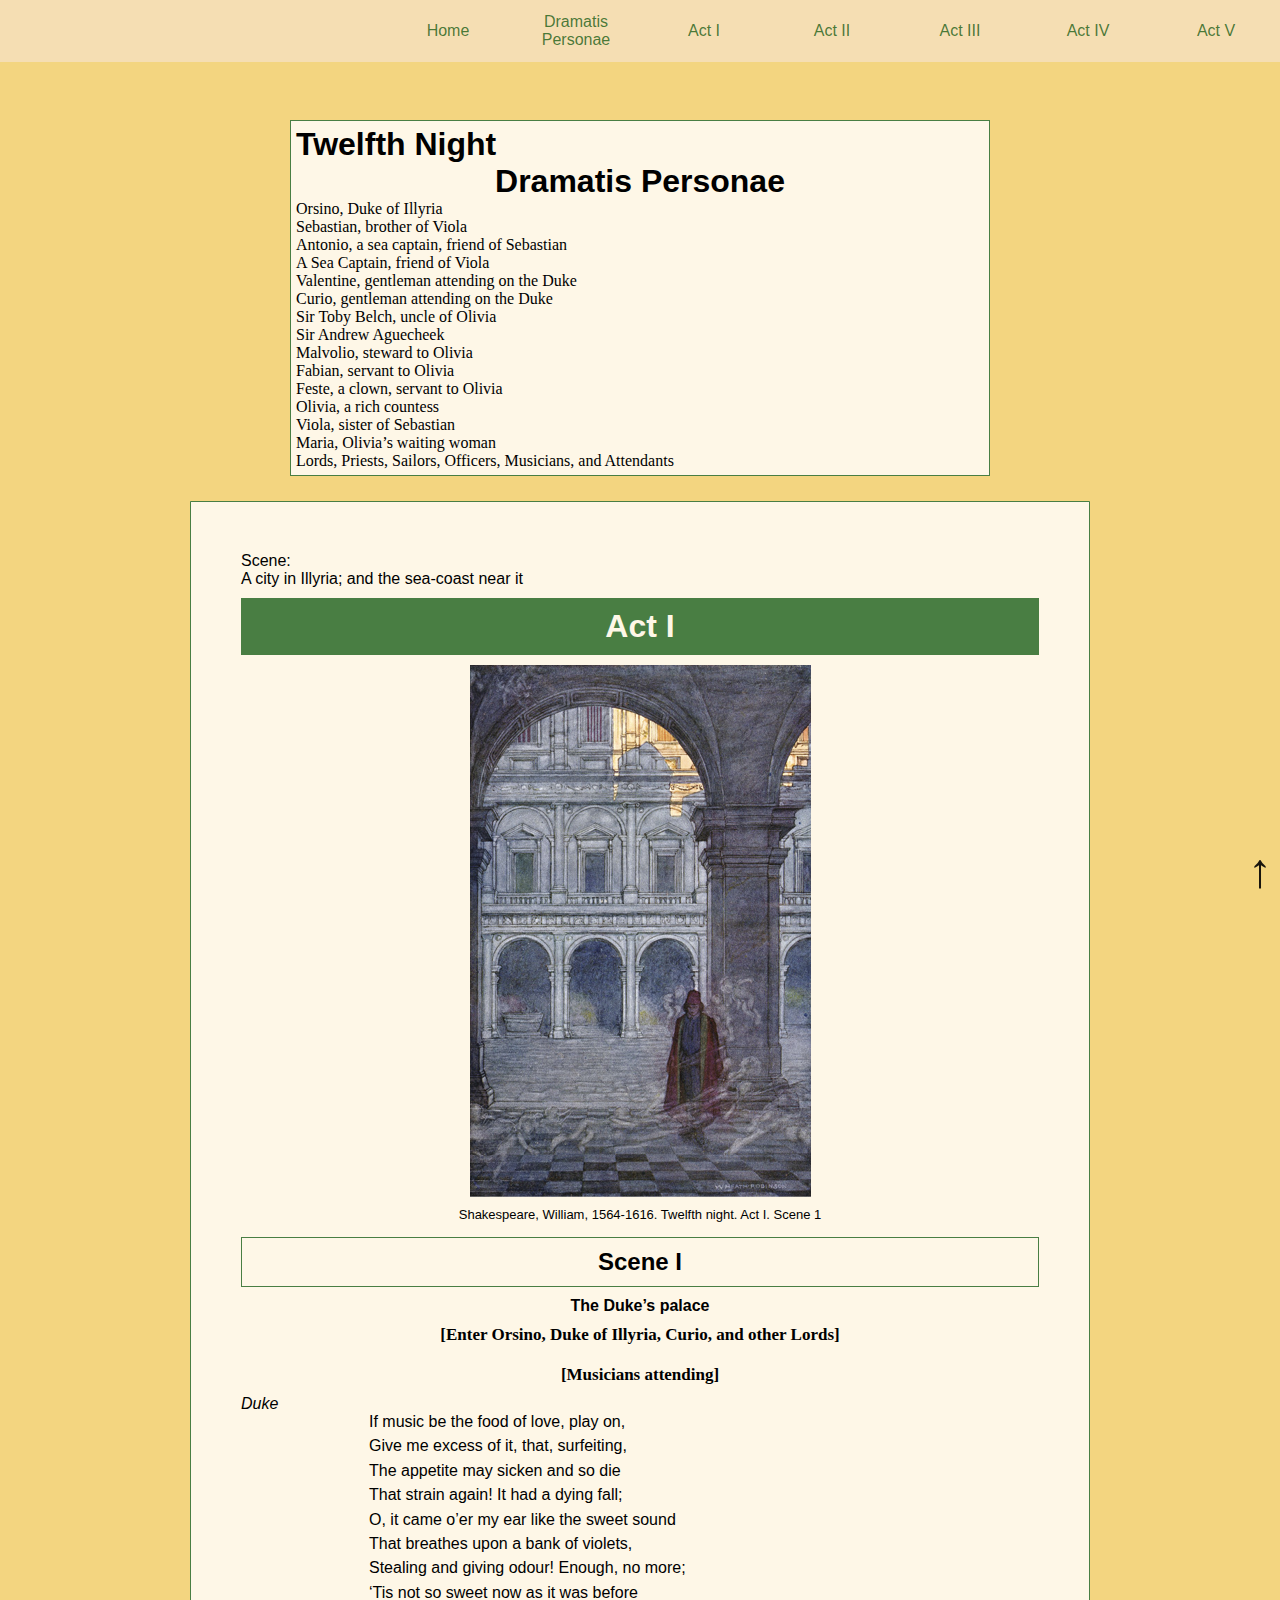
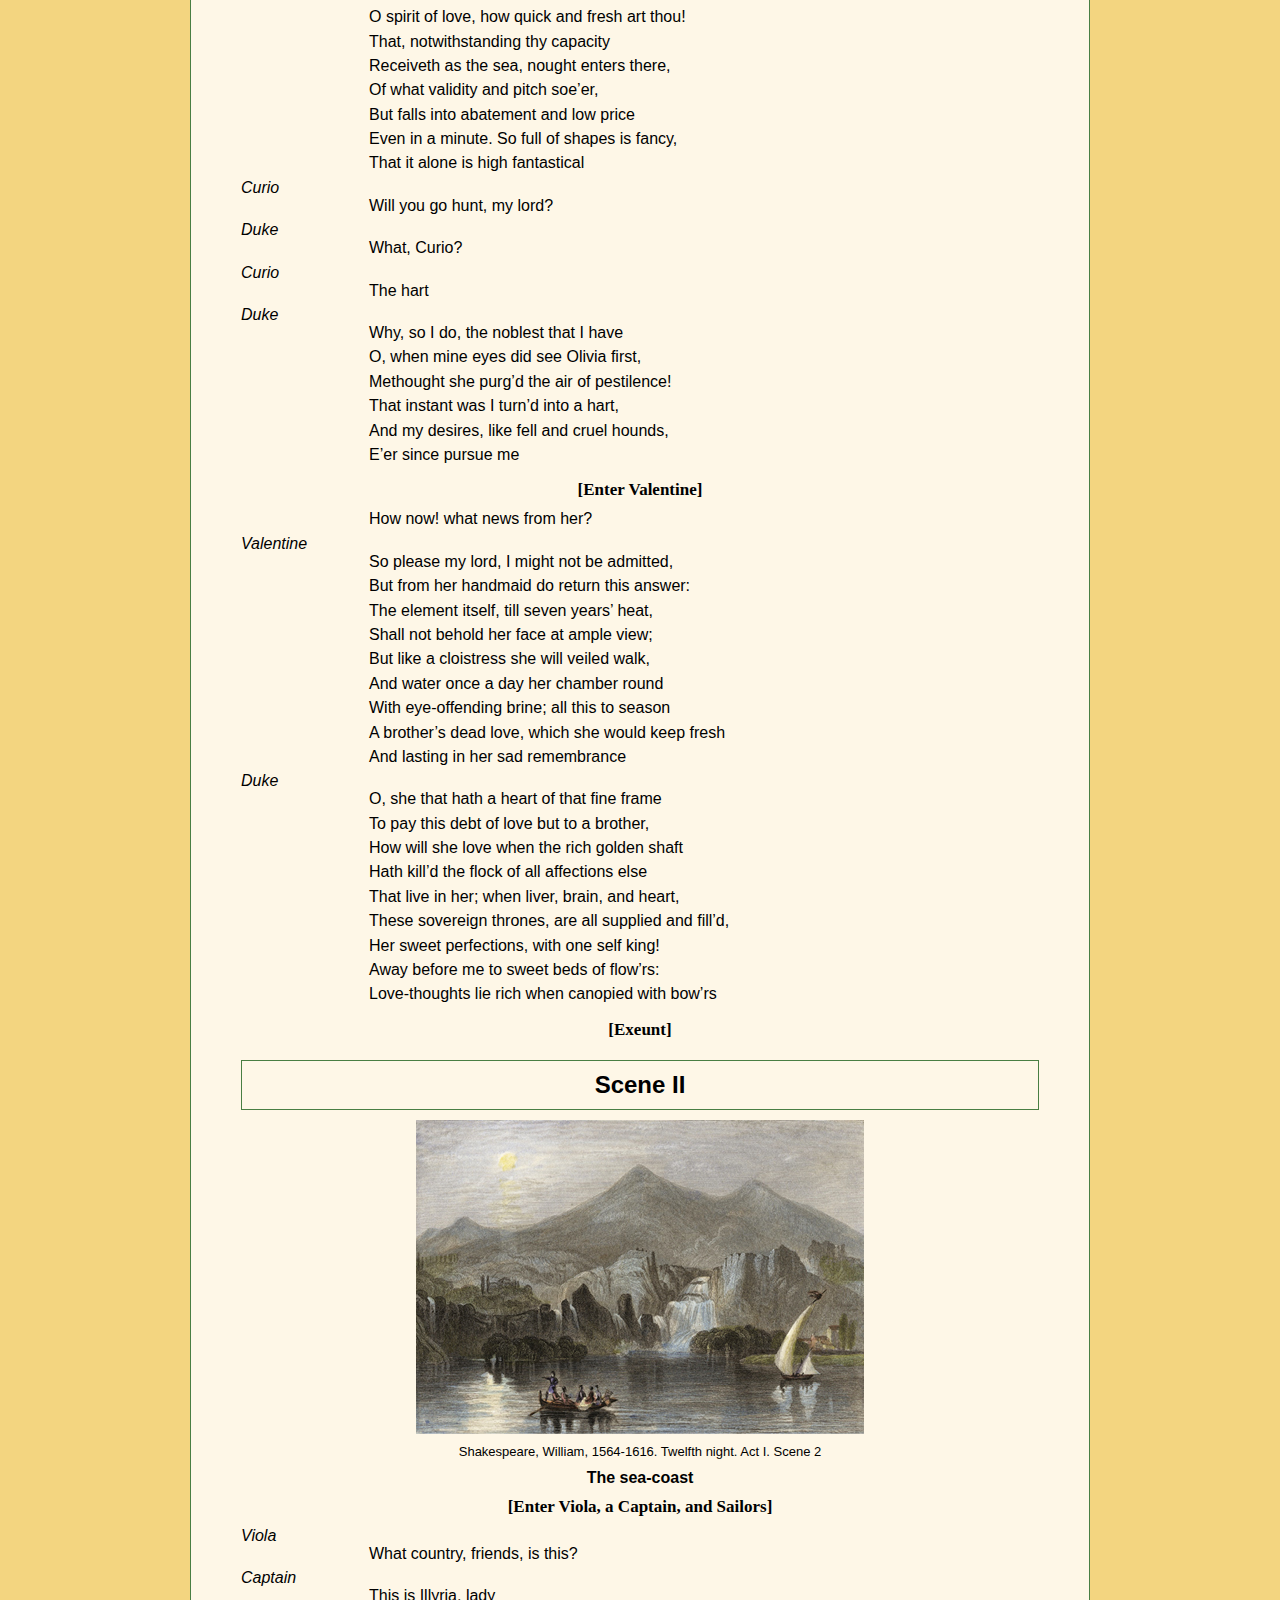
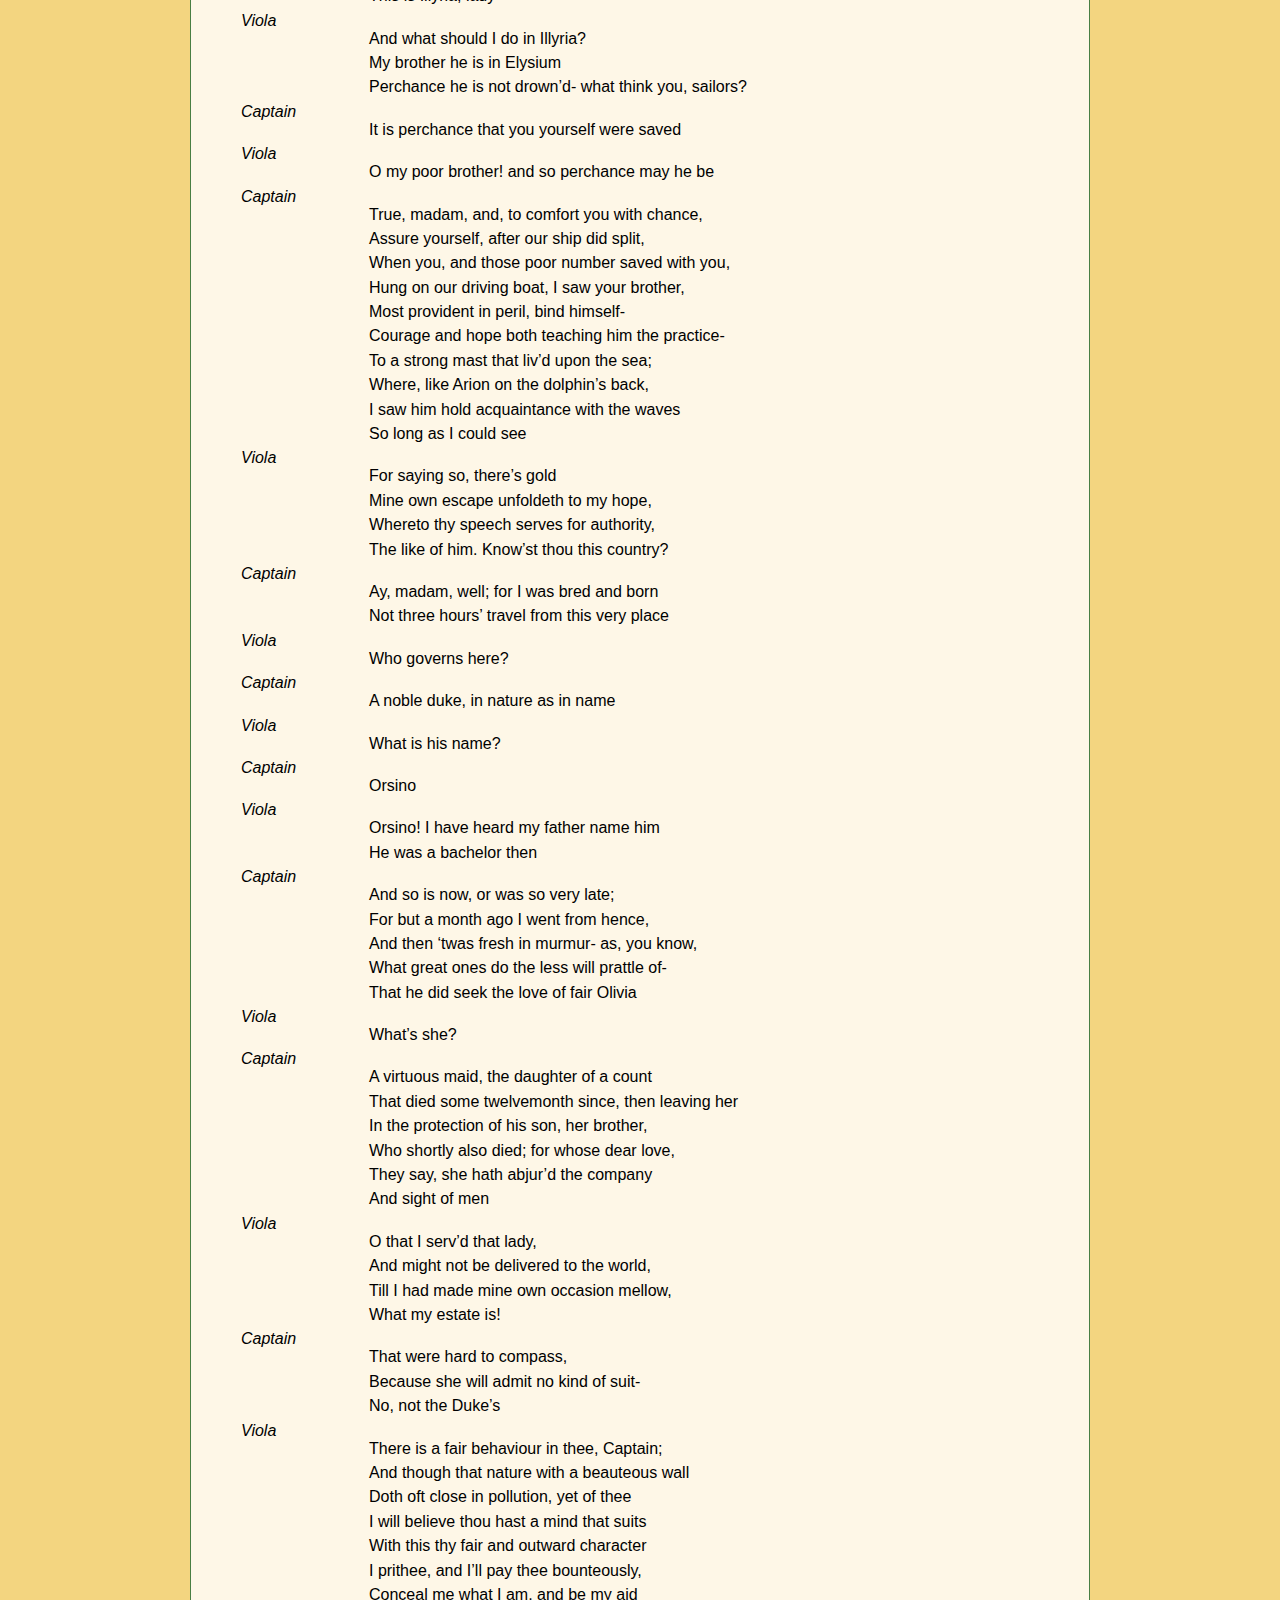
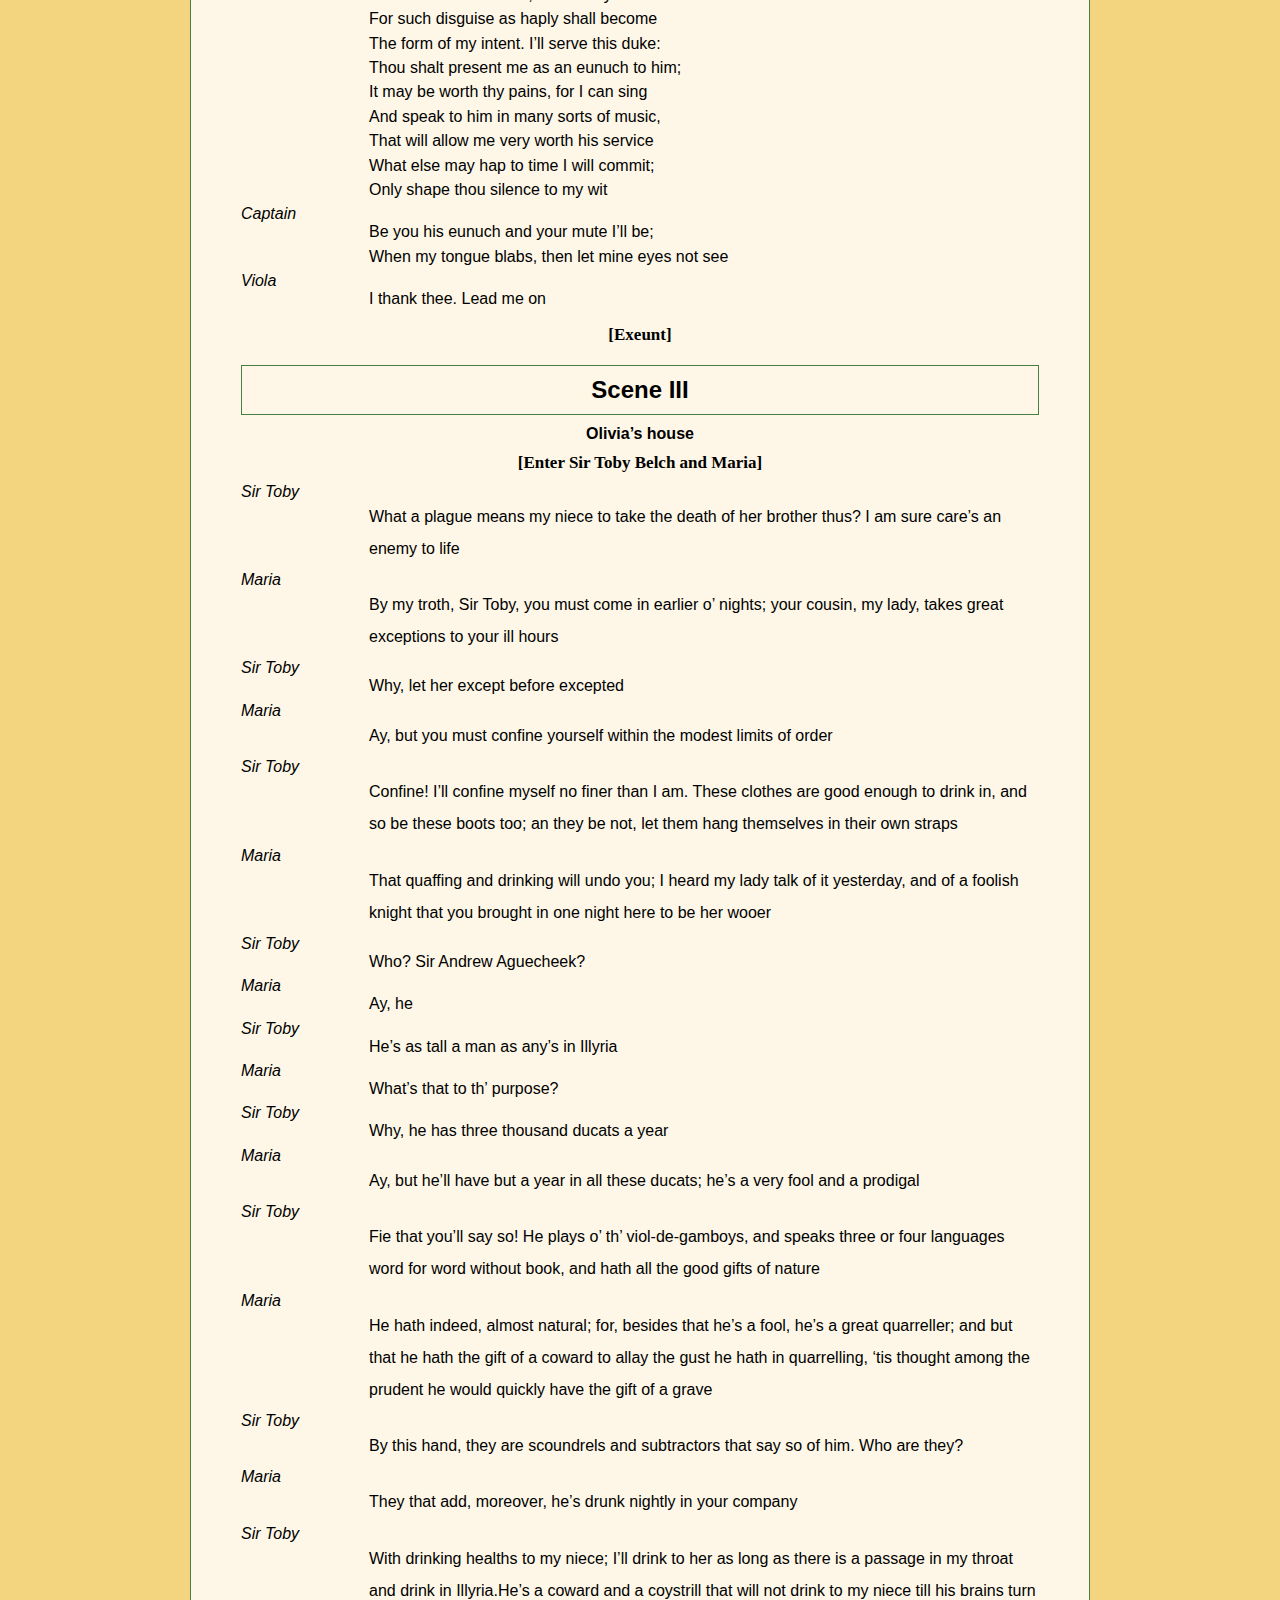
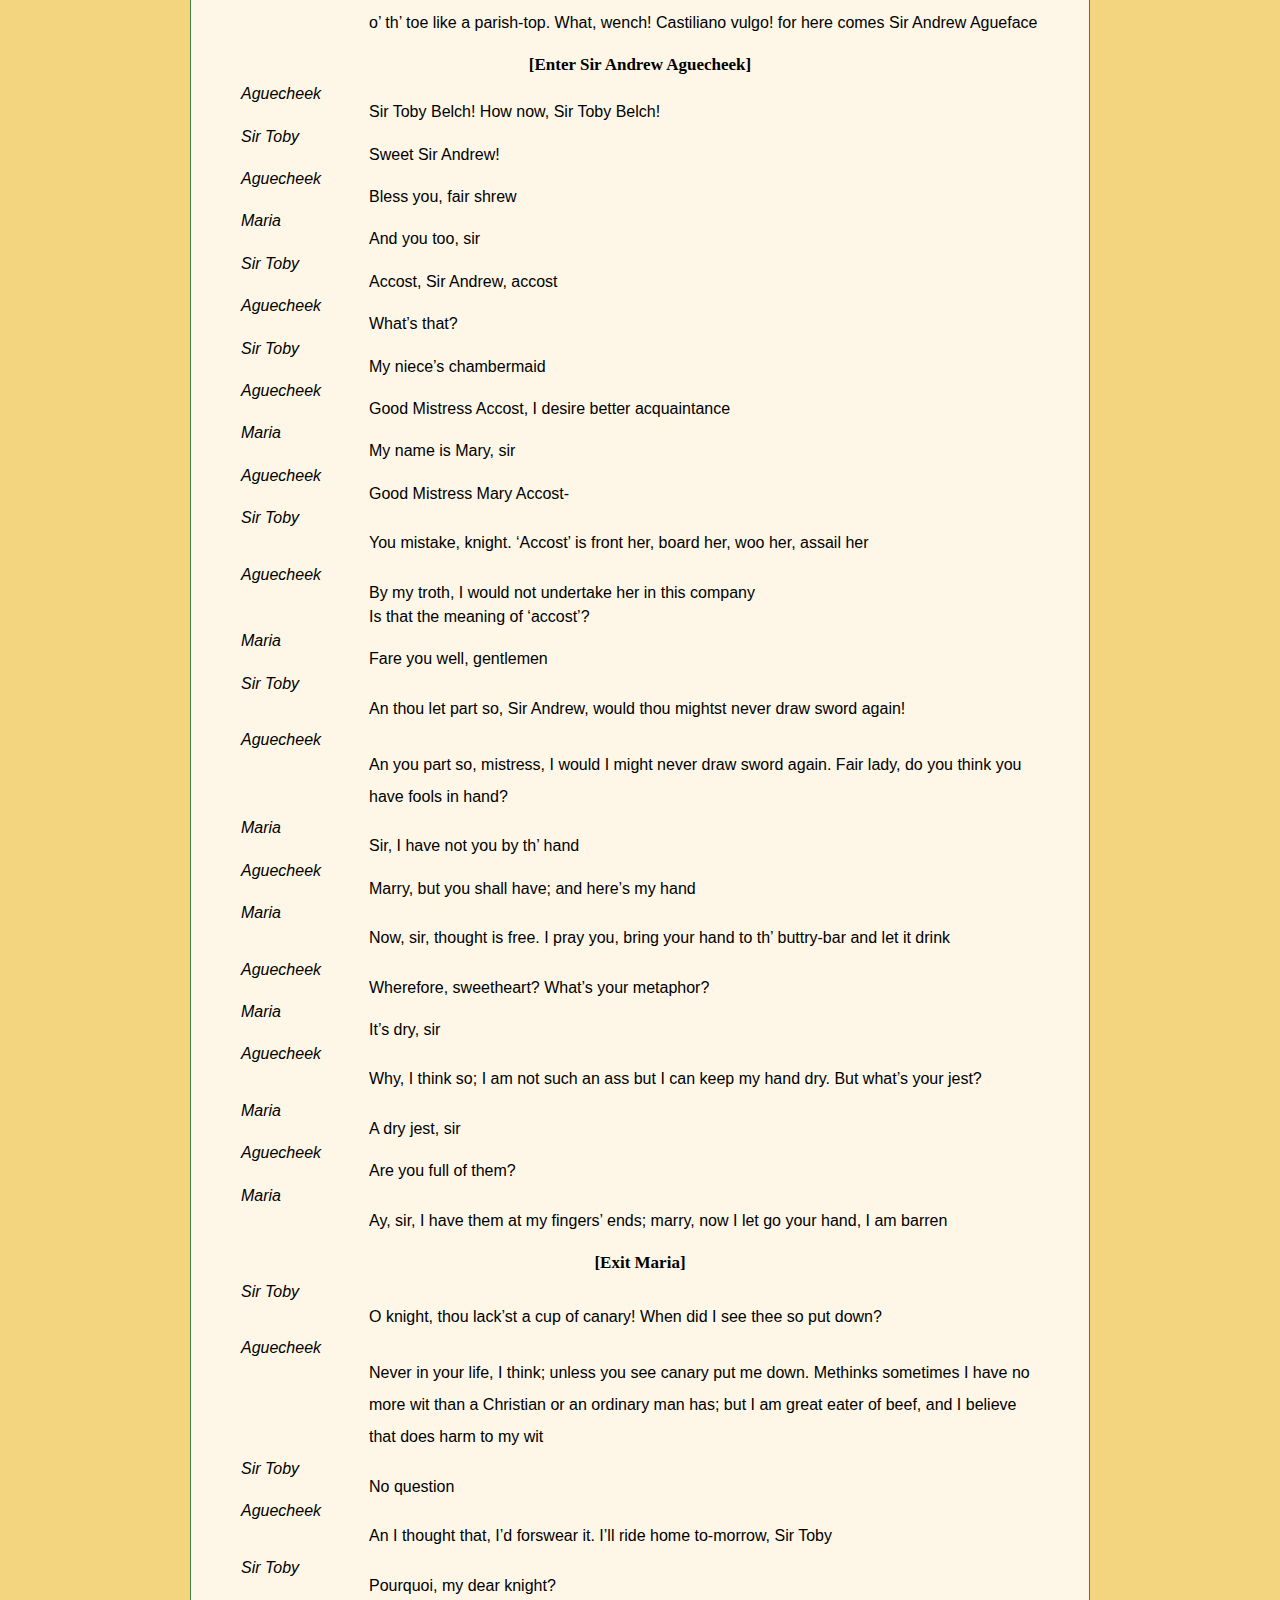
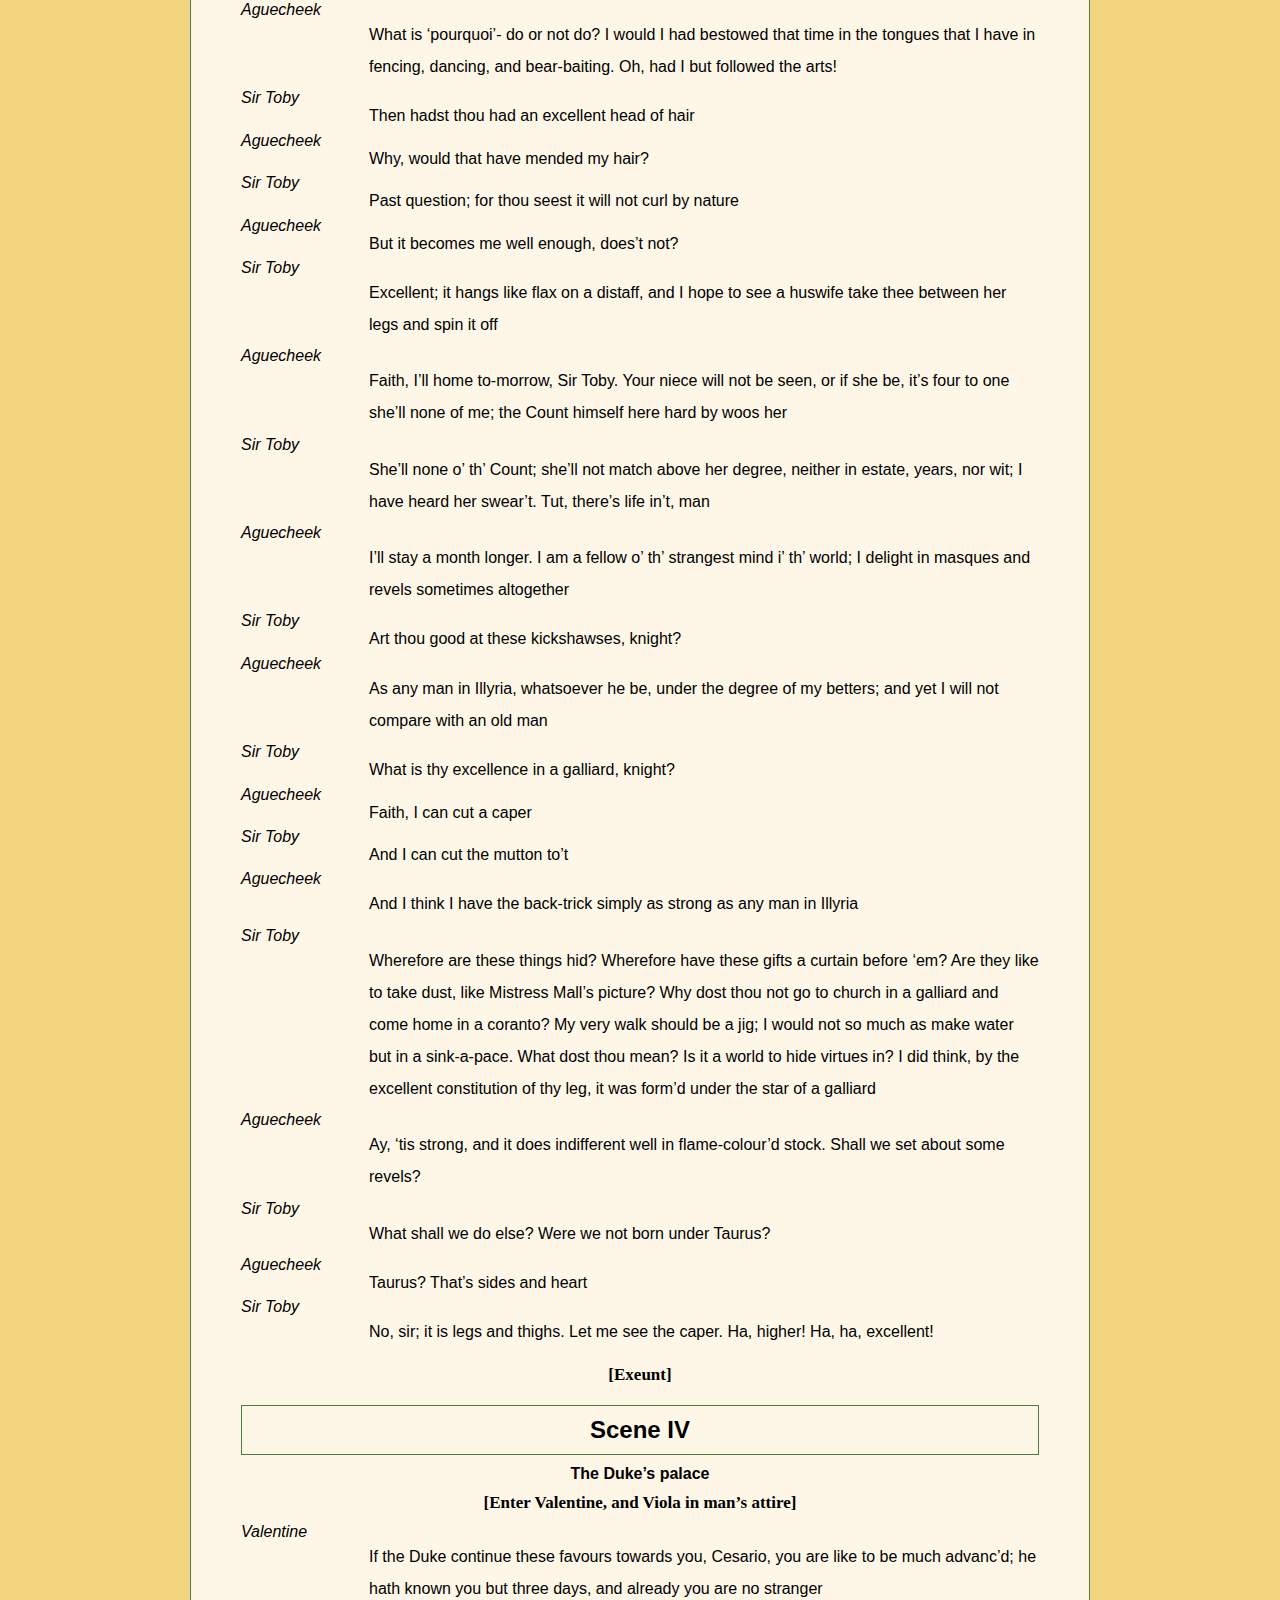
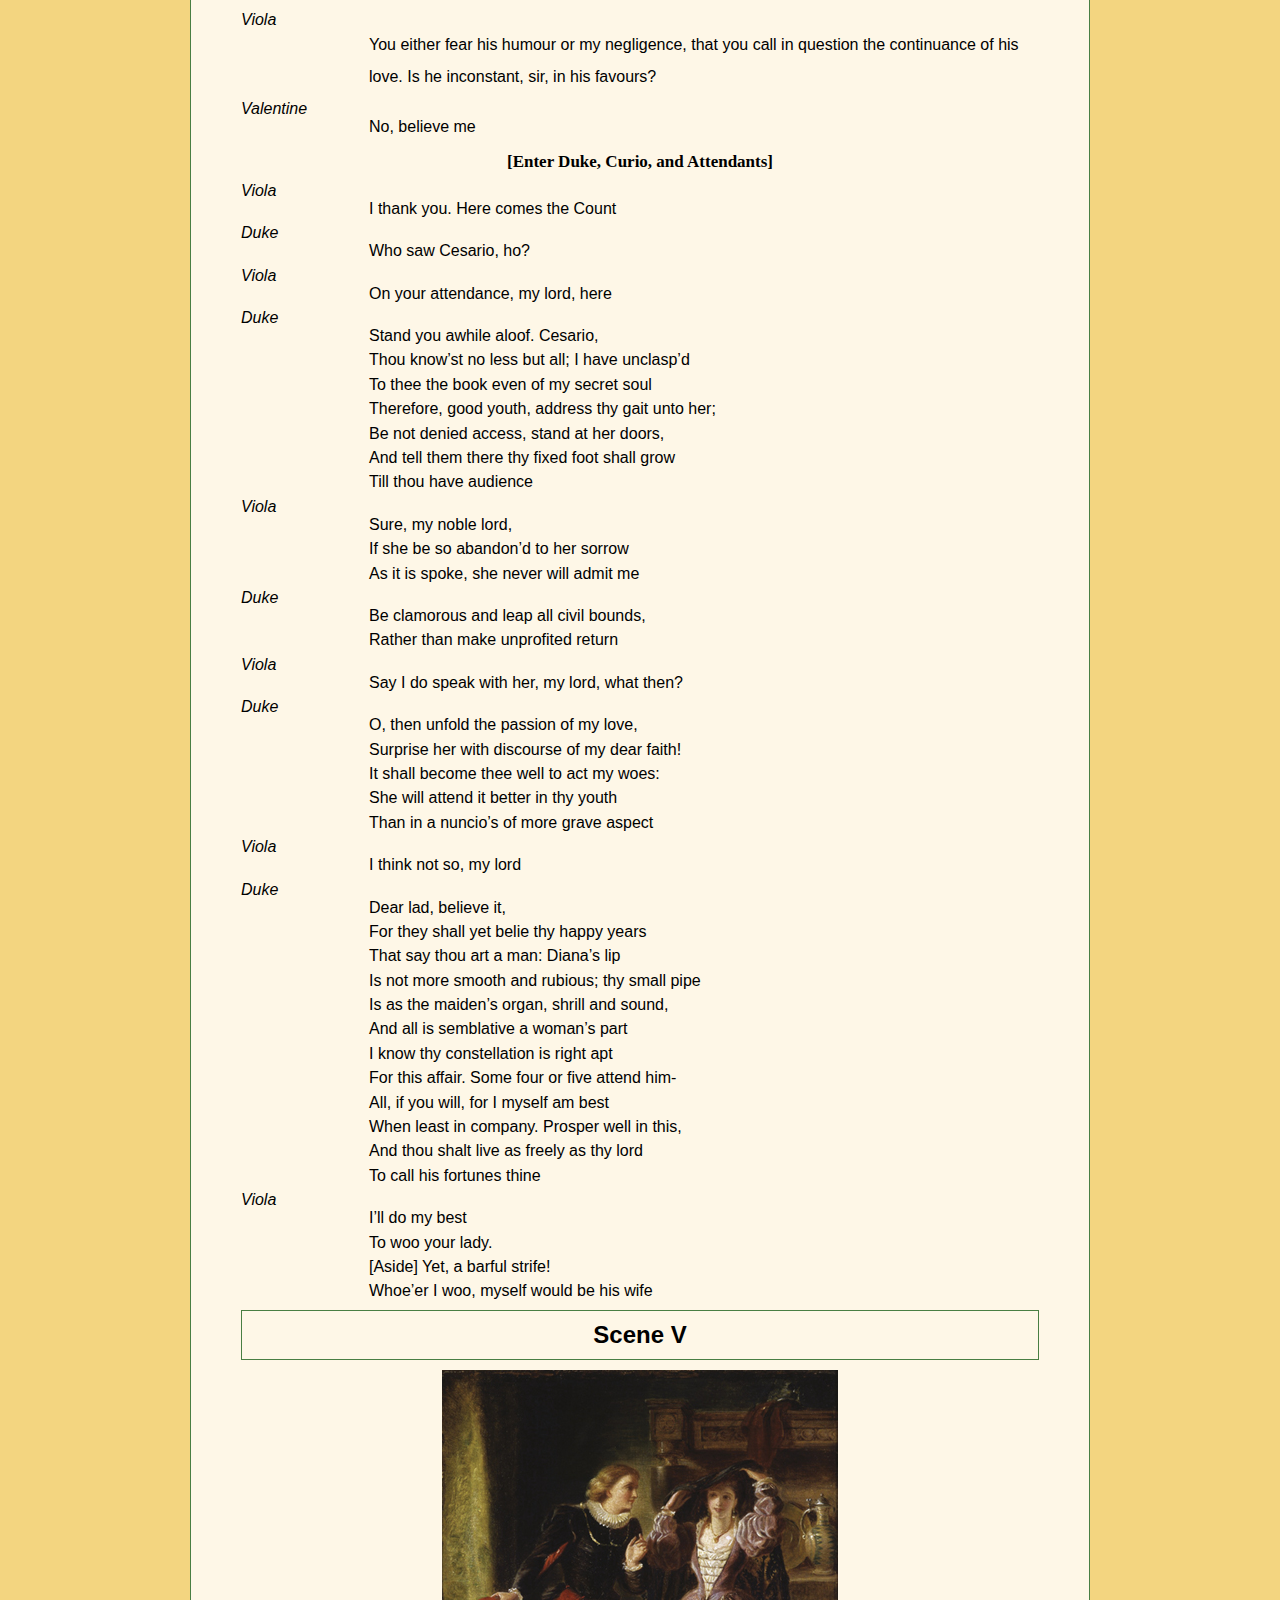
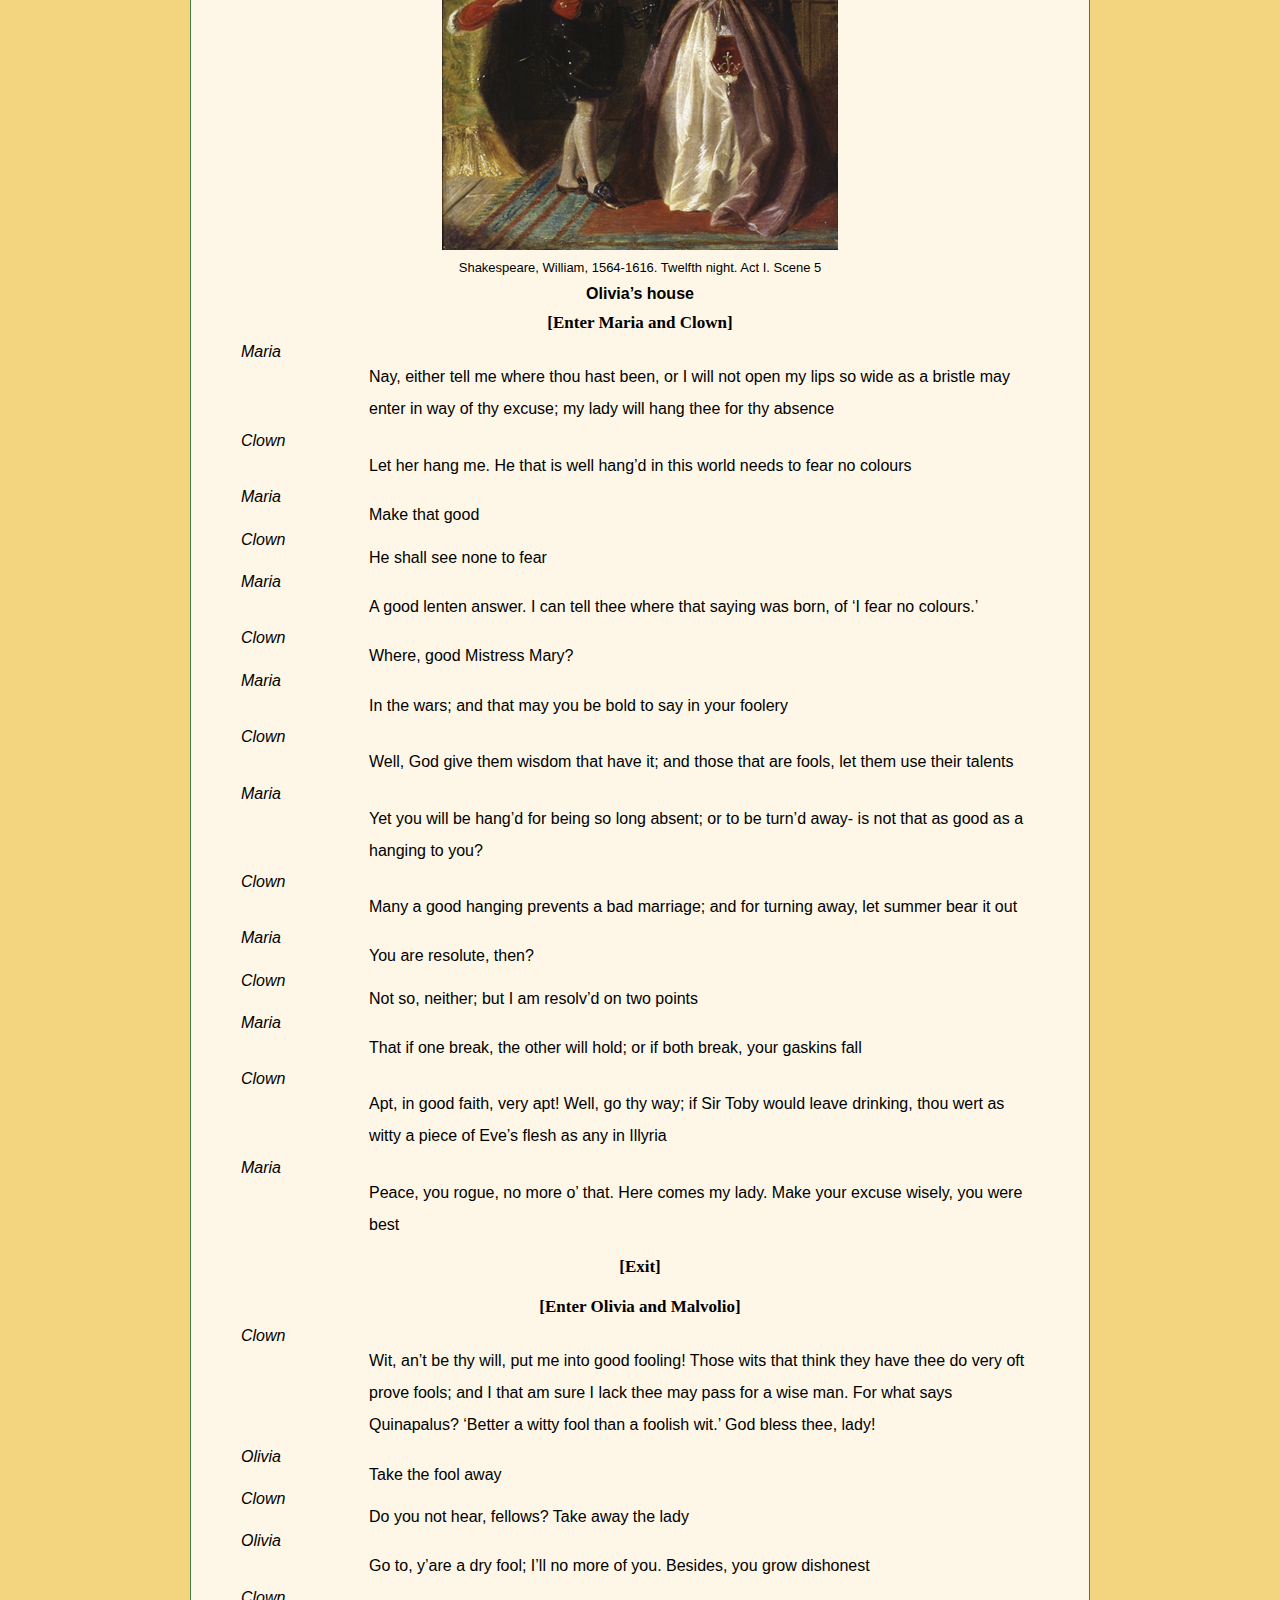
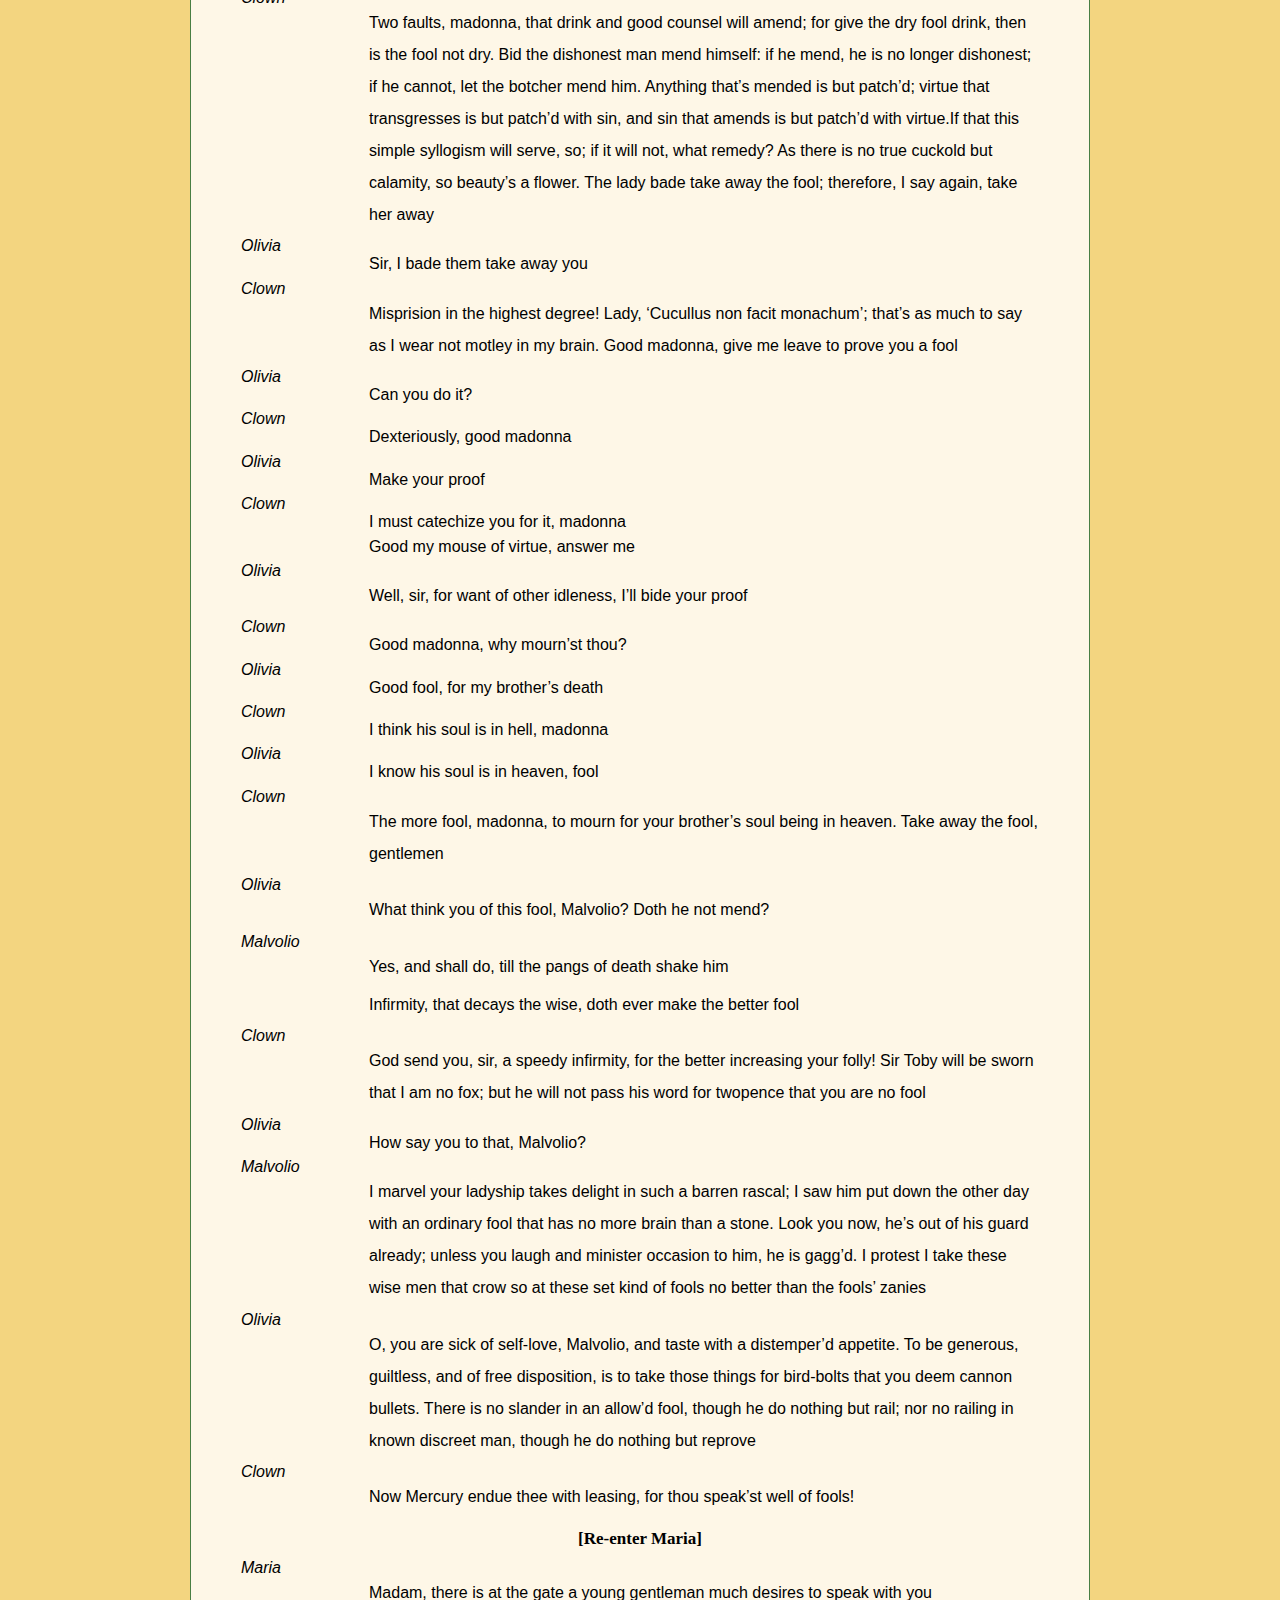
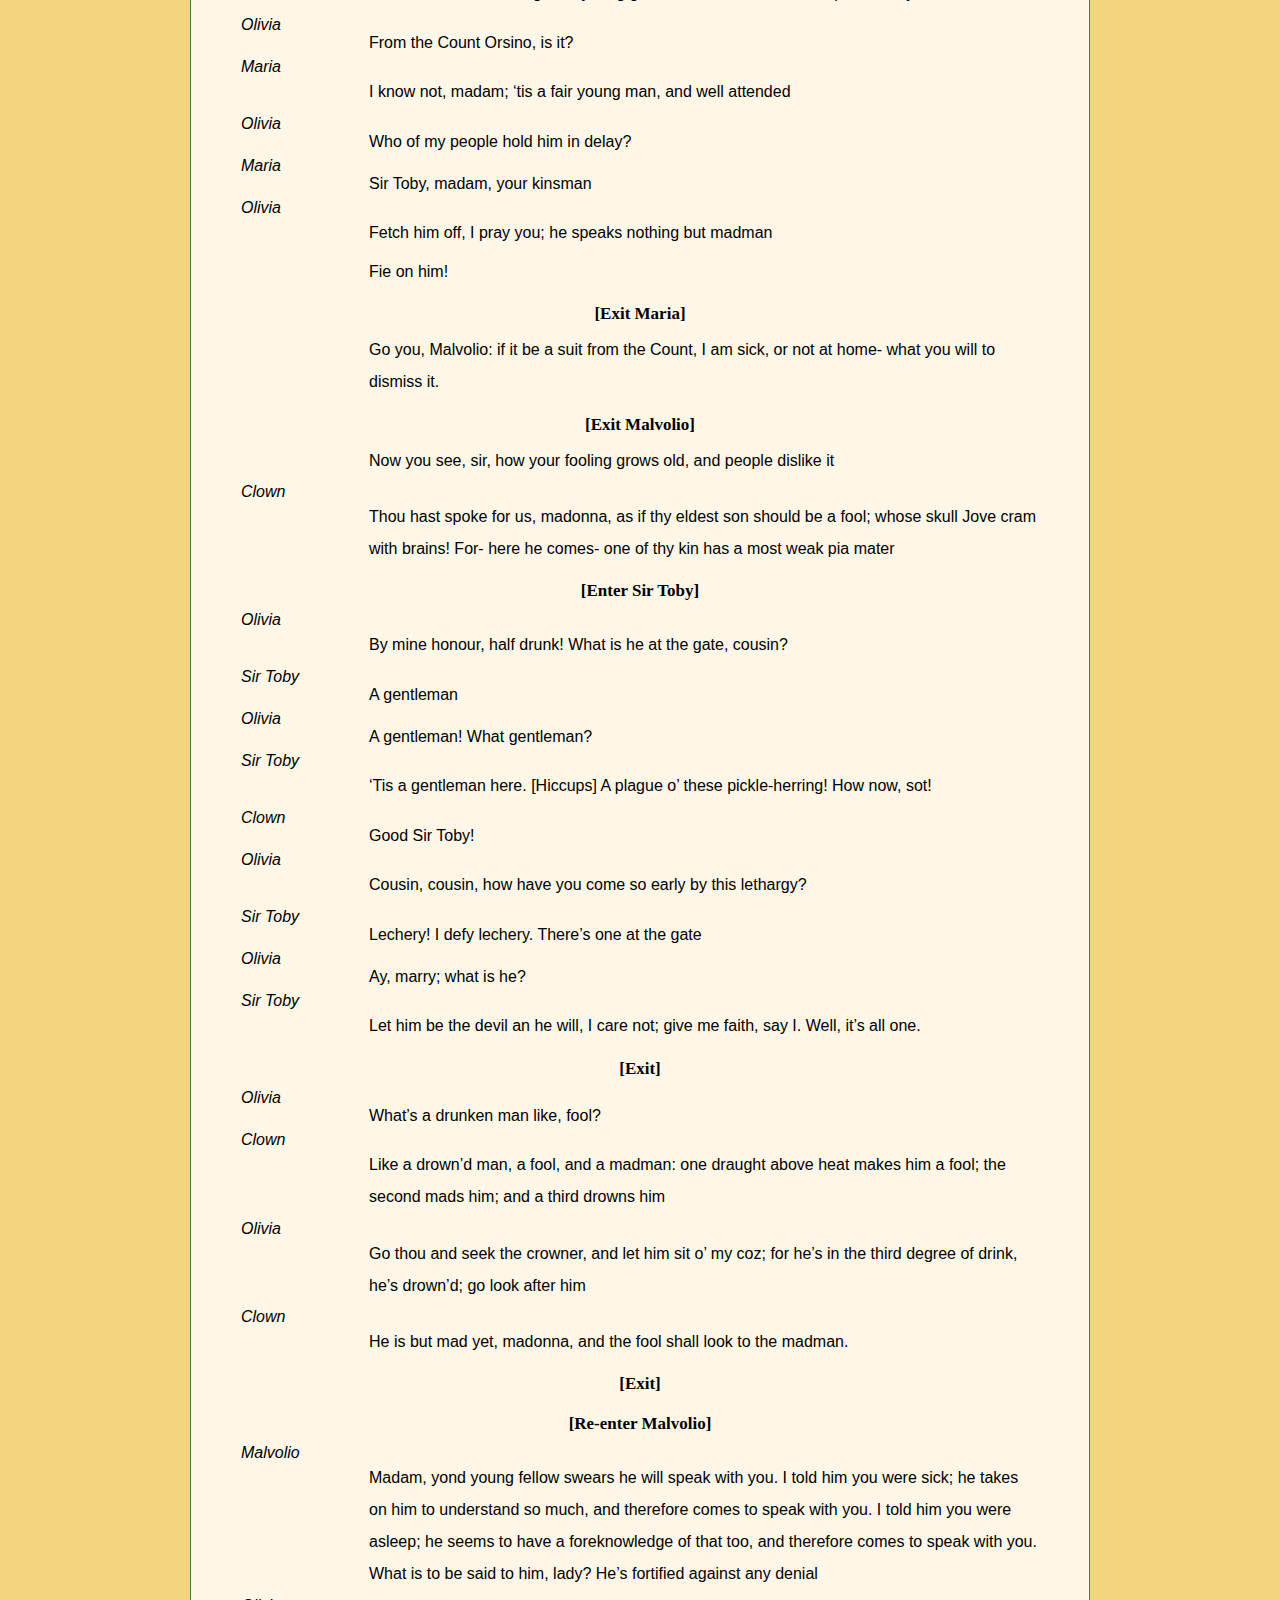
==== docs/Twelfth_Night_Playcopy.html @ ecbbe06e "updating the links" ====
<!DOCTYPE html>
<html xmlns="http://www.w3.org/1999/xhtml">
	<head>
		<meta charset="utf-8" />
		<title>Twelfth_Night_Playcopy</title>
		<link href="Twelfth_Night_Play_copy-web-resources-1/css/play.css" rel="stylesheet" type="text/css" />
	</head>
	<body id="Twelfth_Night_Playcopy" lang="en-GB">
		<div class="backtotop">
			<a title="go back to the top of the page"href="#Twelfth_Night_Playcopy"> &uarr;</a>
		</div>
		<nav id="_idContainer000" class="toc">
			
			<input type="checkbox" id="toggle">
			<label for="toggle" class="hamburger">&#9776;</label>
			<ul>
				<li class="home"><a href="index.html">Home</a></li>
				<li class="TOC-Heading-1"><a href="Twelfth_Night_Playcopy.html#_idTextAnchor000">Dramatis Personae</a></li>
				<li class="TOC-Heading-1"><a href="Twelfth_Night_Playcopy.html#_idTextAnchor001">Act I</a><ul><li class="TOC-Heading-2"><a href="Twelfth_Night_Playcopy.html#_idTextAnchor002"><span class="allscenes">Scene I</span></a></li><li class="TOC-Heading-2"><a href="Twelfth_Night_Playcopy.html#_idTextAnchor003"><span class="allscenes">Scene II</span></a></li><li class="TOC-Heading-2"><a href="Twelfth_Night_Playcopy.html#_idTextAnchor004"><span class="allscenes">Scene III</span></a></li><li class="TOC-Heading-2"><a href="Twelfth_Night_Playcopy.html#_idTextAnchor005"><span class="allscenes">Scene IV</span></a></li><li class="TOC-Heading-2"><a href="Twelfth_Night_Playcopy.html#_idTextAnchor006"><span class="allscenes">Scene V</span></a></li></ul></li>
				<li class="TOC-Heading-1"><a href="Twelfth_Night_Playcopy.html#_idTextAnchor007">Act II </a><ul><li class="TOC-Heading-2"><a href="Twelfth_Night_Playcopy.html#_idTextAnchor008"><span class="allscenes">Scene I</span></a></li><li class="TOC-Heading-2"><a href="Twelfth_Night_Playcopy.html#_idTextAnchor009"><span class="allscenes">Scene II</span></a></li><li class="TOC-Heading-2"><a href="Twelfth_Night_Playcopy.html#_idTextAnchor010"><span class="allscenes">Scene III</span></a></li><li class="TOC-Heading-2"><a href="Twelfth_Night_Playcopy.html#_idTextAnchor011"><span class="allscenes">Scene IV</span></a></li><li class="TOC-Heading-2"><a href="Twelfth_Night_Playcopy.html#_idTextAnchor012"><span class="allscenes">Scene V</span></a></li></ul></li>
				<li class="TOC-Heading-1"><a href="Twelfth_Night_Playcopy.html#_idTextAnchor013">Act III </a><ul><li class="TOC-Heading-2"><a href="Twelfth_Night_Playcopy.html#_idTextAnchor014"><span class="allscenes">Scene I</span></a></li><li class="TOC-Heading-2"><a href="Twelfth_Night_Playcopy.html#_idTextAnchor015"><span class="allscenes">Scene II</span></a></li><li class="TOC-Heading-2"><a href="Twelfth_Night_Playcopy.html#_idTextAnchor016"><span class="allscenes">Scene III</span></a></li><li class="TOC-Heading-2"><a href="Twelfth_Night_Playcopy.html#_idTextAnchor017"><span class="allscenes">Scene IV</span></a></li></ul></li>
				<li class="TOC-Heading-1"><a href="Twelfth_Night_Playcopy.html#_idTextAnchor018">Act IV </a><ul><li class="TOC-Heading-2"><a href="Twelfth_Night_Playcopy.html#_idTextAnchor019"><span class="allscenes">Scene I</span></a></li><li class="TOC-Heading-2"><a href="Twelfth_Night_Playcopy.html#_idTextAnchor020"><span class="allscenes">Scene II</span></a></li><li class="TOC-Heading-2"><a href="Twelfth_Night_Playcopy.html#_idTextAnchor021"><span class="allscenes">Scene III</span></a></li></ul></li>
				<li class="TOC-Heading-1"><a href="Twelfth_Night_Playcopy.html#_idTextAnchor022">Act V</a><ul><li class="TOC-Heading-2"><a href="Twelfth_Night_Playcopy.html#_idTextAnchor023"><span class="allscenes">Scene I</span></a></li></ul></li>
			</ul>
		</nav>

		<section id="_idContainer001" class="dramatis">
			<h1 class="title">Twelfth Night</h1>
			<h1 class="dramatishead"><a id="_idTextAnchor000"></a>Dramatis Personae</h1>
			<p class="character_name">Orsino, <span class="italic">Duke of Illyria</span></p>
			<p class="character_name">Sebastian, <span class="italic">brother of Viola</span></p>
			<p class="character_name">Antonio, <span class="italic">a sea captain, friend of Sebastian</span></p>
			<p class="character_name">A Sea Captain, <span class="italic">friend of Viola</span></p>
			<p class="character_name">Valentine, <span class="italic">gentleman attending on the Duke</span></p>
			<p class="character_name">Curio, <span class="italic">gentleman attending on the Duke</span></p>
			<p class="character_name">Sir Toby Belch, <span class="italic">uncle of Olivia</span></p>
			<p class="character_name">Sir Andrew Aguecheek</p>
			<p class="character_name">Malvolio, <span class="italic">steward to Olivia</span></p>
			<p class="character_name">Fabian, <span class="italic">servant to Olivia</span></p>
			<p class="character_name">Feste, <span class="italic">a clown, servant to Olivia</span></p>
			<p class="character_name">Olivia, <span class="italic">a rich countess</span></p>
			<p class="character_name">Viola, <span class="italic">sister of Sebastian</span></p>
			<p class="character_name">Maria, <span class="italic">Olivia’s waiting woman</span></p>
			<p class="character_name">Lords, Priests, Sailors, Officers, Musicians, and Attendants</p>
			
		</section>
		<section id="_idContainer020" class="play">
			<p class="caption_scene">Scene:</p>
			<p class="caption_scene">A city in Illyria; and the sea-coast near it</p>
			<h1 class="act"><a id="_idTextAnchor001"></a>Act I</h1>
			<div>
				<div id="_idContainer004">
					<div id="_idContainer002" class="Basic-Text-Frame">
					</div>

					<div id="_idContainer003">
						<img src="Twelfth_Night_Play_copy-web-resources-1/image/act1scene1_image.jpg" alt="" />
					</div>
					<p class="caption"><span class="character_role">Shakespeare, William, 1564-1616. Twelfth night. Act I. Scene 1</span></p>
				</div>
			</div>
			<h2 class="firstscene"><span class="allscenes"><a id="_idTextAnchor002"></a>Scene I</span></h2>
			<h2 class="location">The Duke’s palace</h2>
			<h2 class="stagedirection balance-text">[Enter Orsino, Duke of Illyria, Curio, and other Lords]</h2>
			<h2 class="stagedirection balance-text">[Musicians attending]</h2>
			<p class="character">Duke</p>
			<p class="verseline">If music be the food of love, play on,</p>
			<p class="verseline">Give me excess of it, that, surfeiting,</p>
			<p class="verseline">The appetite may sicken and so die</p>
			<p class="verseline">That strain again! It had a dying fall;</p>
			<p class="verseline">O, it came o’er my ear like the sweet sound</p>
			<p class="verseline">That breathes upon a bank of violets,</p>
			<p class="verseline">Stealing and giving odour! Enough, no more;</p>
			<p class="verseline">‘Tis not so sweet now as it was before</p>
			<p class="verseline">O spirit of love, how quick and fresh art thou!</p>
			<p class="verseline">That, notwithstanding thy capacity</p>
			<p class="verseline">Receiveth as the sea, nought enters there,</p>
			<p class="verseline">Of what validity and pitch soe’er,</p>
			<p class="verseline">But falls into abatement and low price</p>
			<p class="verseline">Even in a minute. So full of shapes is fancy,</p>
			<p class="verseline">That it alone is high fantastical</p>
			<p class="character">Curio</p>
			<p class="verseline">Will you go hunt, my lord?</p>
			<p class="character">Duke</p>
			<p class="verseline">What, Curio?</p>
			<p class="character">Curio</p>
			<p class="verseline">The hart</p>
			<p class="character">Duke</p>
			<p class="verseline">Why, so I do, the noblest that I have</p>
			<p class="verseline">O, when mine eyes did see Olivia first,</p>
			<p class="verseline">Methought she purg’d the air of pestilence!</p>
			<p class="verseline">That instant was I turn’d into a hart,</p>
			<p class="verseline">And my desires, like fell and cruel hounds,</p>
			<p class="verseline">E’er since pursue me</p>
			<h2 class="stagedirection balance-text">[Enter Valentine]</h2>
			<p class="verseline">How now! what news from her?</p>
			<p class="character">Valentine</p>
			<p class="verseline">So please my lord, I might not be admitted,</p>
			<p class="verseline">But from her handmaid do return this answer:</p>
			<p class="verseline">The element itself, till seven years’ heat,</p>
			<p class="verseline">Shall not behold her face at ample view;</p>
			<p class="verseline">But like a cloistress she will veiled walk,</p>
			<p class="verseline">And water once a day her chamber round</p>
			<p class="verseline">With eye-offending brine; all this to season</p>
			<p class="verseline">A brother’s dead love, which she would keep fresh</p>
			<p class="verseline">And lasting in her sad remembrance</p>
			<p class="character">Duke</p>
			<p class="verseline">O, she that hath a heart of that fine frame</p>
			<p class="verseline">To pay this debt of love but to a brother,</p>
			<p class="verseline">How will she love when the rich golden shaft</p>
			<p class="verseline">Hath kill’d the flock of all affections else</p>
			<p class="verseline">That live in her; when liver, brain, and heart,</p>
			<p class="verseline">These sovereign thrones, are all supplied and fill’d,</p>
			<p class="verseline">Her sweet perfections, with one self king!</p>
			<p class="verseline">Away before me to sweet beds of flow’rs:</p>
			<p class="verseline">Love-thoughts lie rich when canopied with bow’rs</p>
			<h2 class="stagedirection balance-text">[Exeunt]</h2>
			<h2 class="scene"><span class="allscenes"><a id="_idTextAnchor003"></a>Scene II</span></h2>
			<div>
				<div id="_idContainer007">
					<div id="_idContainer005" class="Basic-Text-Frame">
					</div>
					<div id="_idContainer006">
						<img src="Twelfth_Night_Play_copy-web-resources-1/image/act1_scene2_image.jpg" alt="" />
					</div>
					<p class="caption"><span class="character_role">Shakespeare, William, 1564-1616. Twelfth night. Act I. Scene 2</span></p>
				</div>
			</div>
			<h2 class="location">The sea-coast</h2>
			<h2 class="stagedirection balance-text">[Enter Viola, a Captain, and Sailors]</h2>
			<p class="character">Viola</p>
			<p class="verseline">What country, friends, is this?</p>
			<p class="character">Captain</p>
			<p class="verseline">This is Illyria, lady</p>
			<p class="character">Viola</p>
			<p class="verseline">And what should I do in Illyria?</p>
			<p class="verseline">My brother he is in Elysium</p>
			<p class="verseline">Perchance he is not drown’d- what think you, sailors?</p>
			<p class="character">Captain</p>
			<p class="verseline">It is perchance that you yourself were saved</p>
			<p class="character">Viola</p>
			<p class="verseline">O my poor brother! and so perchance may he be</p>
			<p class="character">Captain</p>
			<p class="verseline">True, madam, and, to comfort you with chance,</p>
			<p class="verseline">Assure yourself, after our ship did split,</p>
			<p class="verseline">When you, and those poor number saved with you,</p>
			<p class="verseline">Hung on our driving boat, I saw your brother,</p>
			<p class="verseline">Most provident in peril, bind himself-</p>
			<p class="verseline">Courage and hope both teaching him the practice-</p>
			<p class="verseline">To a strong mast that liv’d upon the sea;</p>
			<p class="verseline">Where, like Arion on the dolphin’s back,</p>
			<p class="verseline">I saw him hold acquaintance with the waves</p>
			<p class="verseline">So long as I could see</p>
			<p class="character">Viola</p>
			<p class="verseline">For saying so, there’s gold</p>
			<p class="verseline">Mine own escape unfoldeth to my hope,</p>
			<p class="verseline">Whereto thy speech serves for authority,</p>
			<p class="verseline">The like of him. Know’st thou this country?</p>
			<p class="character">Captain</p>
			<p class="verseline">Ay, madam, well; for I was bred and born</p>
			<p class="verseline">Not three hours’ travel from this very place</p>
			<p class="character">Viola</p>
			<p class="verseline">Who governs here?</p>
			<p class="character">Captain</p>
			<p class="verseline">A noble duke, in nature as in name</p>
			<p class="character">Viola</p>
			<p class="verseline">What is his name?</p>
			<p class="character">Captain</p>
			<p class="verseline">Orsino</p>
			<p class="character">Viola</p>
			<p class="verseline">Orsino! I have heard my father name him</p>
			<p class="verseline">He was a bachelor then</p>
			<p class="character">Captain</p>
			<p class="verseline">And so is now, or was so very late;</p>
			<p class="verseline">For but a month ago I went from hence,</p>
			<p class="verseline">And then ‘twas fresh in murmur- as, you know,</p>
			<p class="verseline">What great ones do the less will prattle of-</p>
			<p class="verseline">That he did seek the love of fair Olivia</p>
			<p class="character">Viola</p>
			<p class="verseline">What’s she?</p>
			<p class="character">Captain</p>
			<p class="verseline">A virtuous maid, the daughter of a count</p>
			<p class="verseline">That died some twelvemonth since, then leaving her</p>
			<p class="verseline">In the protection of his son, her brother,</p>
			<p class="verseline">Who shortly also died; for whose dear love,</p>
			<p class="verseline">They say, she hath abjur’d the company</p>
			<p class="verseline">And sight of men</p>
			<p class="character">Viola</p>
			<p class="verseline">O that I serv’d that lady,</p>
			<p class="verseline">And might not be delivered to the world,</p>
			<p class="verseline">Till I had made mine own occasion mellow,</p>
			<p class="verseline">What my estate is!</p>
			<p class="character">Captain</p>
			<p class="verseline">That were hard to compass,</p>
			<p class="verseline">Because she will admit no kind of suit-</p>
			<p class="verseline">No, not the Duke’s</p>
			<p class="character">Viola</p>
			<p class="verseline">There is a fair behaviour in thee, Captain;</p>
			<p class="verseline">And though that nature with a beauteous wall</p>
			<p class="verseline">Doth oft close in pollution, yet of thee</p>
			<p class="verseline">I will believe thou hast a mind that suits</p>
			<p class="verseline">With this thy fair and outward character</p>
			<p class="verseline">I prithee, and I’ll pay thee bounteously,</p>
			<p class="verseline">Conceal me what I am, and be my aid</p>
			<p class="verseline">For such disguise as haply shall become</p>
			<p class="verseline">The form of my intent. I’ll serve this duke:</p>
			<p class="verseline">Thou shalt present me as an eunuch to him;</p>
			<p class="verseline">It may be worth thy pains, for I can sing</p>
			<p class="verseline">And speak to him in many sorts of music,</p>
			<p class="verseline">That will allow me very worth his service</p>
			<p class="verseline">What else may hap to time I will commit;</p>
			<p class="verseline">Only shape thou silence to my wit</p>
			<p class="character">Captain</p>
			<p class="verseline">Be you his eunuch and your mute I’ll be;</p>
			<p class="verseline">When my tongue blabs, then let mine eyes not see</p>
			<p class="character">Viola</p>
			<p class="verseline">I thank thee. Lead me on</p>
			<h2 class="stagedirection balance-text">[Exeunt]</h2>
			<h2 class="scene"><span class="allscenes"><a id="_idTextAnchor004"></a>Scene III</span></h2>
			<h2 class="location">Olivia’s house</h2>
			<h2 class="stagedirection balance-text">[Enter Sir Toby Belch and Maria]</h2>
			<p class="character">Sir Toby</p>
			<p class="prose">What a plague means my niece to take the death of her brother thus? I am sure care’s an enemy to life</p>
			<p class="character">Maria</p>
			<p class="prose">By my troth, Sir Toby, you must come in earlier o’ nights; your cousin, my lady, takes great exceptions to your ill hours</p>
			<p class="character">Sir Toby</p>
			<p class="verseline">Why, let her except before excepted</p>
			<p class="character">Maria</p>
			<p class="prose">Ay, but you must confine yourself within the modest limits of order</p>
			<p class="character">Sir Toby</p>
			<p class="prose">Confine! I’ll confine myself no finer than I am. These clothes are good enough to drink in, and so be these boots too; an they be not, let them hang themselves in their own straps</p>
			<p class="character">Maria</p>
			<p class="prose">That quaffing and drinking will undo you; I heard my lady talk of it yesterday, and of a foolish knight that you brought in one night here to be her wooer</p>
			<p class="character">Sir Toby</p>
			<p class="verseline">Who? Sir Andrew Aguecheek?</p>
			<p class="character">Maria</p>
			<p class="verseline">Ay, he</p>
			<p class="character">Sir Toby</p>
			<p class="verseline">He’s as tall a man as any’s in Illyria</p>
			<p class="character">Maria</p>
			<p class="verseline">What’s that to th’ purpose?</p>
			<p class="character">Sir Toby</p>
			<p class="verseline">Why, he has three thousand ducats a year</p>
			<p class="character">Maria</p>
			<p class="prose">Ay, but he’ll have but a year in all these ducats; he’s a very fool and a prodigal</p>
			<p class="character">Sir Toby</p>
			<p class="prose">Fie that you’ll say so! He plays o’ th’ viol-de-gamboys, and speaks three or four languages word for word without book, and hath all the good gifts of nature</p>
			<p class="character">Maria</p>
			<p class="prose">He hath indeed, almost natural; for, besides that he’s a fool, he’s a great quarreller; and but that he hath the gift of a coward to allay the gust he hath in quarrelling, ‘tis thought among the prudent he would quickly have the gift of a grave</p>
			<p class="character">Sir Toby</p>
			<p class="prose">By this hand, they are scoundrels and subtractors that say so of him. Who are they?</p>
			<p class="character">Maria</p>
			<p class="prose">They that add, moreover, he’s drunk nightly in your company</p>
			<p class="character">Sir Toby</p>
			<p class="prose">With drinking healths to my niece; I’ll drink to her as long as there is a passage in my throat and drink in Illyria.He’s a coward and a coystrill that will not drink to my niece till his brains turn o’ th’ toe like a parish-top. What, wench! Castiliano vulgo! for here comes Sir Andrew Agueface</p>
			<h2 class="stagedirection balance-text">[Enter Sir Andrew Aguecheek]</h2>
			<p class="character">Aguecheek</p>
			<p class="verseline">Sir Toby Belch! How now, Sir Toby Belch!</p>
			<p class="character">Sir Toby</p>
			<p class="verseline">Sweet Sir Andrew!</p>
			<p class="character">Aguecheek</p>
			<p class="verseline">Bless you, fair shrew</p>
			<p class="character">Maria</p>
			<p class="verseline">And you too, sir</p>
			<p class="character">Sir Toby</p>
			<p class="verseline">Accost, Sir Andrew, accost</p>
			<p class="character">Aguecheek</p>
			<p class="verseline">What’s that?</p>
			<p class="character">Sir Toby</p>
			<p class="verseline">My niece’s chambermaid</p>
			<p class="character">Aguecheek</p>
			<p class="verseline">Good Mistress Accost, I desire better acquaintance</p>
			<p class="character">Maria</p>
			<p class="verseline">My name is Mary, sir</p>
			<p class="character">Aguecheek</p>
			<p class="verseline">Good Mistress Mary Accost-</p>
			<p class="character">Sir Toby </p>
			<p class="prose">You mistake, knight. ‘Accost’ is front her, board her, woo her, assail her</p>
			<p class="character">Aguecheek</p>
			<p class="verseline">By my troth, I would not undertake her in this company</p>
			<p class="verseline">Is that the meaning of ‘accost’?</p>
			<p class="character">Maria</p>
			<p class="verseline">Fare you well, gentlemen</p>
			<p class="character">Sir Toby</p>
			<p class="prose">An thou let part so, Sir Andrew, would thou mightst never draw sword again!</p>
			<p class="character">Aguecheek</p>
			<p class="prose">An you part so, mistress, I would I might never draw sword again. Fair lady, do you think you have fools in hand?</p>
			<p class="character">Maria</p>
			<p class="verseline">Sir, I have not you by th’ hand</p>
			<p class="character">Aguecheek</p>
			<p class="verseline">Marry, but you shall have; and here’s my hand</p>
			<p class="character">Maria</p>
			<p class="prose">Now, sir, thought is free. I pray you, bring your hand to th’ buttry-bar and let it drink</p>
			<p class="character">Aguecheek</p>
			<p class="verseline">Wherefore, sweetheart? What’s your metaphor?</p>
			<p class="character">Maria</p>
			<p class="verseline">It’s dry, sir</p>
			<p class="character">Aguecheek</p>
			<p class="prose">Why, I think so; I am not such an ass but I can keep my hand dry. But what’s your jest?</p>
			<p class="character">Maria</p>
			<p class="verseline">A dry jest, sir</p>
			<p class="character">Aguecheek</p>
			<p class="verseline">Are you full of them?</p>
			<p class="character">Maria</p>
			<p class="prose">Ay, sir, I have them at my fingers’ ends; marry, now I let go your hand, I am barren</p>
			<h2 class="stagedirection balance-text">[Exit Maria]</h2>
			<p class="character">Sir Toby</p>
			<p class="prose">O knight, thou lack’st a cup of canary! When did I see thee so put down?</p>
			<p class="character">Aguecheek</p>
			<p class="prose">Never in your life, I think; unless you see canary put me down. Methinks sometimes I have no more wit than a Christian or an ordinary man has; but I am great eater of beef, and I believe that does harm to my wit</p>
			<p class="character">Sir Toby</p>
			<p class="verseline">No question</p>
			<p class="character">Aguecheek</p>
			<p class="prose">An I thought that, I’d forswear it. I’ll ride home to-morrow, Sir Toby</p>
			<p class="character">Sir Toby</p>
			<p class="verseline">Pourquoi, my dear knight?</p>
			<p class="character">Aguecheek</p>
			<p class="prose">What is ‘pourquoi’- do or not do? I would I had bestowed that time in the tongues that I have in fencing, dancing, and bear-baiting. Oh, had I but followed the arts!</p>
			<p class="character">Sir Toby</p>
			<p class="verseline">Then hadst thou had an excellent head of hair</p>
			<p class="character">Aguecheek</p>
			<p class="verseline">Why, would that have mended my hair?</p>
			<p class="character">Sir Toby</p>
			<p class="verseline">Past question; for thou seest it will not curl by nature</p>
			<p class="character">Aguecheek</p>
			<p class="verseline">But it becomes me well enough, does’t not?</p>
			<p class="character">Sir Toby</p>
			<p class="prose">Excellent; it hangs like flax on a distaff, and I hope to see a huswife take thee between her legs and spin it off</p>
			<p class="character">Aguecheek</p>
			<p class="prose">Faith, I’ll home to-morrow, Sir Toby. Your niece will not be seen, or if she be, it’s four to one she’ll none of me; the Count himself here hard by woos her</p>
			<p class="character">Sir Toby</p>
			<p class="prose">She’ll none o’ th’ Count; she’ll not match above her degree, neither in estate, years, nor wit; I have heard her swear’t. Tut, there’s life in’t, man</p>
			<p class="character">Aguecheek</p>
			<p class="prose">I’ll stay a month longer. I am a fellow o’ th’ strangest mind i’ th’ world; I delight in masques and revels sometimes altogether</p>
			<p class="character">Sir Toby</p>
			<p class="verseline">Art thou good at these kickshawses, knight?</p>
			<p class="character">Aguecheek</p>
			<p class="prose">As any man in Illyria, whatsoever he be, under the degree of my betters; and yet I will not compare with an old man</p>
			<p class="character">Sir Toby</p>
			<p class="verseline">What is thy excellence in a galliard, knight?</p>
			<p class="character">Aguecheek</p>
			<p class="verseline">Faith, I can cut a caper</p>
			<p class="character">Sir Toby</p>
			<p class="verseline">And I can cut the mutton to’t</p>
			<p class="character">Aguecheek</p>
			<p class="prose">And I think I have the back-trick simply as strong as any man in Illyria</p>
			<p class="character">Sir Toby</p>
			<p class="prose">Wherefore are these things hid? Wherefore have these gifts a curtain before ‘em? Are they like to take dust, like Mistress Mall’s picture? Why dost thou not go to church in a galliard and come home in a coranto? My very walk should be a jig; I would not so much as make water but in a sink-a-pace. What dost thou mean? Is it a world to hide virtues in? I did think, by the excellent constitution of thy leg, it was form’d under the star of a galliard</p>
			<p class="character">Aguecheek</p>
			<p class="prose">Ay, ‘tis strong, and it does indifferent well in flame-colour’d stock. Shall we set about some revels?</p>
			<p class="character">Sir Toby</p>
			<p class="prose">What shall we do else? Were we not born under Taurus?</p>
			<p class="character">Aguecheek</p>
			<p class="verseline">Taurus? That’s sides and heart</p>
			<p class="character">Sir Toby</p>
			<p class="prose">No, sir; it is legs and thighs. Let me see the caper. Ha, higher! Ha, ha, excellent!</p>
			<h2 class="stagedirection balance-text">[Exeunt]</h2>
			<h2 class="scene"><span class="allscenes"><a id="_idTextAnchor005"></a>Scene IV</span></h2>
			<h2 class="location">The Duke’s palace</h2>
			<h2 class="stagedirection balance-text">[Enter Valentine, and Viola in man’s attire]</h2>
			<p class="character">Valentine</p>
			<p class="prose">If the Duke continue these favours towards you, Cesario, you are like to be much advanc’d; he hath known you but three days, and already you are no stranger</p>
			<p class="character">Viola</p>
			<p class="prose">You either fear his humour or my negligence, that you call in question the continuance of his love. Is he inconstant, sir, in his favours?</p>
			<p class="character">Valentine</p>
			<p class="verseline">No, believe me</p>
			<h2 class="stagedirection balance-text">[Enter Duke, Curio, and Attendants]</h2>
			<p class="character">Viola</p>
			<p class="verseline">I thank you. Here comes the Count</p>
			<p class="character">Duke</p>
			<p class="verseline">Who saw Cesario, ho?</p>
			<p class="character">Viola</p>
			<p class="verseline">On your attendance, my lord, here</p>
			<p class="character">Duke</p>
			<p class="verseline">Stand you awhile aloof. Cesario,</p>
			<p class="verseline">Thou know’st no less but all; I have unclasp’d</p>
			<p class="verseline">To thee the book even of my secret soul</p>
			<p class="verseline">Therefore, good youth, address thy gait unto her;</p>
			<p class="verseline">Be not denied access, stand at her doors,</p>
			<p class="verseline">And tell them there thy fixed foot shall grow</p>
			<p class="verseline">Till thou have audience</p>
			<p class="character">Viola</p>
			<p class="verseline">Sure, my noble lord,</p>
			<p class="verseline">If she be so abandon’d to her sorrow</p>
			<p class="verseline">As it is spoke, she never will admit me</p>
			<p class="character">Duke</p>
			<p class="verseline">Be clamorous and leap all civil bounds,</p>
			<p class="verseline">Rather than make unprofited return</p>
			<p class="character">Viola</p>
			<p class="verseline">Say I do speak with her, my lord, what then?</p>
			<p class="character">Duke</p>
			<p class="verseline">O, then unfold the passion of my love,</p>
			<p class="verseline">Surprise her with discourse of my dear faith!</p>
			<p class="verseline">It shall become thee well to act my woes:</p>
			<p class="verseline">She will attend it better in thy youth</p>
			<p class="verseline">Than in a nuncio’s of more grave aspect</p>
			<p class="character">Viola</p>
			<p class="verseline">I think not so, my lord</p>
			<p class="character">Duke</p>
			<p class="verseline">Dear lad, believe it,</p>
			<p class="verseline">For they shall yet belie thy happy years</p>
			<p class="verseline">That say thou art a man: Diana’s lip</p>
			<p class="verseline">Is not more smooth and rubious; thy small pipe</p>
			<p class="verseline">Is as the maiden’s organ, shrill and sound,</p>
			<p class="verseline">And all is semblative a woman’s part</p>
			<p class="verseline">I know thy constellation is right apt</p>
			<p class="verseline">For this affair. Some four or five attend him-</p>
			<p class="verseline">All, if you will, for I myself am best</p>
			<p class="verseline">When least in company. Prosper well in this,</p>
			<p class="verseline">And thou shalt live as freely as thy lord</p>
			<p class="verseline">To call his fortunes thine</p>
			<p class="character">Viola</p>
			<p class="verseline">I’ll do my best</p>
			<p class="verseline">To woo your lady. </p>
			<p class="verseline"><span class="stage_directions">[Aside]</span> Yet, a barful strife!</p>
			<p class="verseline">Whoe’er I woo, myself would be his wife</p>
			<h2 class="scene"><span class="allscenes"><a id="_idTextAnchor006"></a>Scene V</span></h2>
			<div>
				<div id="_idContainer010">
					<div id="_idContainer008" class="Basic-Text-Frame">
					</div>
					<div id="_idContainer009">
						<img src="Twelfth_Night_Play_copy-web-resources-1/image/act_1_image.jpg" alt="" />
					</div>
					<p class="caption"><span class="character_role">Shakespeare, William, 1564-1616. Twelfth night. Act I. Scene 5</span></p>
				</div>
			</div>
			<h2 class="location">Olivia’s house</h2>
			<h2 class="stagedirection balance-text">[Enter Maria and Clown]</h2>
			<p class="character">Maria</p>
			<p class="prose">Nay, either tell me where thou hast been, or I will not open my lips so wide as a bristle may enter in way of thy excuse; my lady will hang thee for thy absence</p>
			<p class="character">Clown</p>
			<p class="prose">Let her hang me. He that is well hang’d in this world needs to fear no colours</p>
			<p class="character">Maria</p>
			<p class="verseline">Make that good</p>
			<p class="character">Clown</p>
			<p class="verseline">He shall see none to fear</p>
			<p class="character">Maria</p>
			<p class="prose">A good lenten answer. I can tell thee where that saying was born, of ‘I fear no colours.’</p>
			<p class="character">Clown</p>
			<p class="verseline">Where, good Mistress Mary?</p>
			<p class="character">Maria</p>
			<p class="prose">In the wars; and that may you be bold to say in your foolery</p>
			<p class="character">Clown</p>
			<p class="prose">Well, God give them wisdom that have it; and those that are fools, let them use their talents</p>
			<p class="character">Maria</p>
			<p class="prose">Yet you will be hang’d for being so long absent; or to be turn’d away- is not that as good as a hanging to you?</p>
			<p class="character">Clown</p>
			<p class="prose">Many a good hanging prevents a bad marriage; and for turning away, let summer bear it out</p>
			<p class="character">Maria</p>
			<p class="verseline">You are resolute, then?</p>
			<p class="character">Clown</p>
			<p class="verseline">Not so, neither; but I am resolv’d on two points</p>
			<p class="character">Maria</p>
			<p class="prose">That if one break, the other will hold; or if both break, your gaskins fall</p>
			<p class="character">Clown</p>
			<p class="prose">Apt, in good faith, very apt! Well, go thy way; if Sir Toby would leave drinking, thou wert as witty a piece of Eve’s flesh as any in Illyria</p>
			<p class="character">Maria</p>
			<p class="prose">Peace, you rogue, no more o’ that. Here comes my lady. Make your excuse wisely, you were best</p>
			<h2 class="stagedirection balance-text">[Exit]</h2>
			<h2 class="stagedirection balance-text">[Enter Olivia and Malvolio]</h2>
			<p class="character">Clown</p>
			<p class="prose">Wit, an’t be thy will, put me into good fooling! Those wits that think they have thee do very oft prove fools; and I that am sure I lack thee may pass for a wise man. For what says Quinapalus? ‘Better a witty fool than a foolish wit.’ God bless thee, lady!</p>
			<p class="character">Olivia</p>
			<p class="verseline">Take the fool away</p>
			<p class="character">Clown</p>
			<p class="verseline">Do you not hear, fellows? Take away the lady</p>
			<p class="character">Olivia</p>
			<p class="prose">Go to, y’are a dry fool; I’ll no more of you. Besides, you grow dishonest</p>
			<p class="character">Clown</p>
			<p class="prose">Two faults, madonna, that drink and good counsel will amend; for give the dry fool drink, then is the fool not dry. Bid the dishonest man mend himself: if he mend, he is no longer dishonest; if he cannot, let the botcher mend him. Anything that’s mended is but patch’d; virtue that transgresses is but patch’d with sin, and sin that amends is but patch’d with virtue.If that this simple syllogism will serve, so; if it will not, what remedy? As there is no true cuckold but calamity, so beauty’s a flower. The lady bade take away the fool; therefore, I say again, take her away</p>
			<p class="character">Olivia</p>
			<p class="verseline">Sir, I bade them take away you</p>
			<p class="character">Clown</p>
			<p class="prose">Misprision in the highest degree! Lady, ‘Cucullus non facit monachum’; that’s as much to say as I wear not motley in my brain. Good madonna, give me leave to prove you a fool</p>
			<p class="character">Olivia</p>
			<p class="verseline">Can you do it?</p>
			<p class="character">Clown</p>
			<p class="verseline">Dexteriously, good madonna</p>
			<p class="character">Olivia</p>
			<p class="verseline">Make your proof</p>
			<p class="character">Clown</p>
			<p class="verseline">I must catechize you for it, madonna</p>
			<p class="verseline">Good my mouse of virtue, answer me</p>
			<p class="character">Olivia</p>
			<p class="prose">Well, sir, for want of other idleness, I’ll bide your proof</p>
			<p class="character">Clown</p>
			<p class="verseline">Good madonna, why mourn’st thou?</p>
			<p class="character">Olivia</p>
			<p class="verseline">Good fool, for my brother’s death</p>
			<p class="character">Clown</p>
			<p class="verseline">I think his soul is in hell, madonna</p>
			<p class="character">Olivia</p>
			<p class="verseline">I know his soul is in heaven, fool</p>
			<p class="character">Clown</p>
			<p class="prose">The more fool, madonna, to mourn for your brother’s soul being in heaven. Take away the fool, gentlemen</p>
			<p class="character">Olivia</p>
			<p class="prose">What think you of this fool, Malvolio? Doth he not mend?</p>
			<p class="character">Malvolio</p>
			<p class="prose">Yes, and shall do, till the pangs of death shake him</p>
			<p class="prose">Infirmity, that decays the wise, doth ever make the better fool</p>
			<p class="character">Clown</p>
			<p class="prose">God send you, sir, a speedy infirmity, for the better increasing your folly! Sir Toby will be sworn that I am no fox; but he will not pass his word for twopence that you are no fool</p>
			<p class="character">Olivia</p>
			<p class="verseline">How say you to that, Malvolio?</p>
			<p class="character">Malvolio</p>
			<p class="prose">I marvel your ladyship takes delight in such a barren rascal; I saw him put down the other day with an ordinary fool that has no more brain than a stone. Look you now, he’s out of his guard already; unless you laugh and minister occasion to him, he is gagg’d. I protest I take these wise men that crow so at these set kind of fools no better than the fools’ zanies</p>
			<p class="character">Olivia</p>
			<p class="prose">O, you are sick of self-love, Malvolio, and taste with a distemper’d appetite. To be generous, guiltless, and of free disposition, is to take those things for bird-bolts that you deem cannon bullets. There is no slander in an allow’d fool, though he do nothing but rail; nor no railing in known discreet man, though he do nothing but reprove</p>
			<p class="character">Clown</p>
			<p class="prose">Now Mercury endue thee with leasing, for thou speak’st well of fools!</p>
			<h2 class="stagedirection balance-text">[Re-enter Maria]</h2>
			<p class="character">Maria</p>
			<p class="prose">Madam, there is at the gate a young gentleman much desires to speak with you</p>
			<p class="character">Olivia</p>
			<p class="verseline">From the Count Orsino, is it?</p>
			<p class="character">Maria</p>
			<p class="prose">I know not, madam; ‘tis a fair young man, and well attended</p>
			<p class="character">Olivia</p>
			<p class="verseline">Who of my people hold him in delay?</p>
			<p class="character">Maria</p>
			<p class="verseline">Sir Toby, madam, your kinsman</p>
			<p class="character">Olivia</p>
			<p class="prose">Fetch him off, I pray you; he speaks nothing but madman</p>
			<p class="prose">Fie on him! </p>
			<h2 class="stagedirection balance-text">[Exit Maria]</h2>
			<p class="prose">Go you, Malvolio: if it be a suit from the Count, I am sick, or not at home- what you will to dismiss it. </p>
			<h2 class="stagedirection balance-text">[Exit Malvolio]</h2>
			<p class="prose">Now you see, sir, how your fooling grows old, and people dislike it</p>
			<p class="character">Clown</p>
			<p class="prose">Thou hast spoke for us, madonna, as if thy eldest son should be a fool; whose skull Jove cram with brains! For- here he comes- one of thy kin has a most weak pia mater</p>
			<h2 class="stagedirection balance-text">[Enter Sir Toby]</h2>
			<p class="character">Olivia</p>
			<p class="prose">By mine honour, half drunk! What is he at the gate, cousin?</p>
			<p class="character">Sir Toby</p>
			<p class="verseline">A gentleman</p>
			<p class="character">Olivia</p>
			<p class="verseline">A gentleman! What gentleman?</p>
			<p class="character">Sir Toby</p>
			<p class="prose">‘Tis a gentleman here. <span class="stage_directions">[Hiccups]</span> A plague o’ these pickle-herring! How now, sot!</p>
			<p class="character">Clown</p>
			<p class="verseline">Good Sir Toby!</p>
			<p class="character">Olivia</p>
			<p class="prose">Cousin, cousin, how have you come so early by this lethargy?</p>
			<p class="character">Sir Toby</p>
			<p class="verseline">Lechery! I defy lechery. There’s one at the gate</p>
			<p class="character">Olivia</p>
			<p class="verseline">Ay, marry; what is he?</p>
			<p class="character">Sir Toby</p>
			<p class="prose">Let him be the devil an he will, I care not; give me faith, say I. Well, it’s all one. </p>
			<h2 class="stagedirection balance-text">[Exit]</h2>
			<p class="character">Olivia</p>
			<p class="verseline">What’s a drunken man like, fool?</p>
			<p class="character">Clown</p>
			<p class="prose">Like a drown’d man, a fool, and a madman: one draught above heat makes him a fool; the second mads him; and a third drowns him</p>
			<p class="character">Olivia</p>
			<p class="prose">Go thou and seek the crowner, and let him sit o’ my coz; for he’s in the third degree of drink, he’s drown’d; go look after him</p>
			<p class="character">Clown</p>
			<p class="prose">He is but mad yet, madonna, and the fool shall look to the madman. </p>
			<h2 class="stagedirection balance-text">[Exit]</h2>
			<h2 class="stagedirection balance-text">[Re-enter Malvolio]</h2>
			<p class="character">Malvolio</p>
			<p class="prose">Madam, yond young fellow swears he will speak with you. I told him you were sick; he takes on him to understand so much, and therefore comes to speak with you. I told him you were asleep; he seems to have a foreknowledge of that too, and therefore comes to speak with you. What is to be said to him, lady? He’s fortified against any denial</p>
			<p class="character">Olivia</p>
			<p class="verseline">Tell him he shall not speak with me</p>
			<p class="character">Malvolio</p>
			<p class="prose">Has been told so; and he says he’ll stand at your door like a sheriff’s post, and be the supporter to a bench, but he’ll speak with you</p>
			<p class="character">Olivia</p>
			<p class="verseline">What kind o’ man is he?</p>
			<p class="character">Malvolio</p>
			<p class="verseline">Why, of mankind</p>
			<p class="character">Olivia</p>
			<p class="verseline">What manner of man?</p>
			<p class="character">Malvolio</p>
			<p class="verseline">Of very ill manner; he’ll speak with you, will you or no</p>
			<p class="character">Olivia</p>
			<p class="verseline">Of what personage and years is he?</p>
			<p class="character">Malvolio</p>
			<p class="prose">Not yet old enough for a man, nor young enough for a boy; as a squash is before ‘tis a peascod, or a codling when ‘tis almost an apple; ‘tis with him in standing water, between boy and man. He is very well-favour’d, and he speaks very shrewishly; one would think his mother’s milk were scarce out of him</p>
			<p class="character">Olivia</p>
			<p class="verseline">Let him approach. Call in my gentlewoman</p>
			<p class="character">Malvolio</p>
			<p class="verseline">Gentlewoman, my lady calls. </p>
			<h2 class="stagedirection balance-text">[Exit]</h2>
			<h2 class="stagedirection balance-text">[Re-enter Maria]</h2>
			<p class="character">Olivia</p>
			<p class="verseline">Give me my veil; come, throw it o’er my face;</p>
			<p class="verseline">We’ll once more hear Orsino’s embassy</p>
			<h2 class="stagedirection balance-text">[Enter Viola]</h2>
			<p class="character">Viola</p>
			<p class="verseline">The honourable lady of the house, which is she?</p>
			<p class="character">Olivia</p>
			<p class="verseline">Speak to me; I shall answer for her. Your will?</p>
			<p class="character">Viola</p>
			<p class="prose">Most radiant, exquisite, and unmatchable beauty- I pray you tell me if this be the lady of the house, for I never saw her. I would be loath to cast away my speech; for, besides that it is excellently well penn’d, I have taken great pains to con it. Good beauties, let me sustain no scorn; I am very comptible, even to the least sinister usage</p>
			<p class="character">Olivia</p>
			<p class="verseline">Whence came you, sir?</p>
			<p class="character">Viola</p>
			<p class="prose">I can say little more than I have studied, and that question’s out of my part. Good gentle one, give me modest assurance if you be the lady of the house, that I may proceed in my speech</p>
			<p class="character">Olivia</p>
			<p class="verseline">Are you a comedian?</p>
			<p class="character">Viola</p>
			<p class="prose">No, my profound heart; and yet, by the very fangs of malice I swear, I am not that I play. Are you the lady of the house?</p>
			<p class="character">Olivia</p>
			<p class="verseline">If I do not usurp myself, I am</p>
			<p class="character">Viola</p>
			<p class="prose">Most certain, if you are she, you do usurp yourself; for what is yours to bestow is not yours to reserve. But this is from my commission. I will on with my speech in your praise, and then show you the heart of my message</p>
			<p class="character">Olivia</p>
			<p class="verseline">Come to what is important in’t. I forgive you the praise</p>
			<p class="character">Viola</p>
			<p class="verseline">Alas, I took great pains to study it, and ‘tis poetical</p>
			<p class="character">Olivia</p>
			<p class="prose">It is the more like to be feigned; I pray you keep it in. I heard you were saucy at my gates, and allow’d your approach rather to wonder at you than to hear you. If you be not mad, be gone; if you have reason, be brief; ‘tis not that time of moon with me to make one in so skipping dialogue</p>
			<p class="character">Maria</p>
			<p class="verseline">Will you hoist sail, sir? Here lies your way</p>
			<p class="character">Viola</p>
			<p class="verseline">No, good swabber, I am to hull here a little longer</p>
			<p class="verseline">Some mollification for your giant, sweet lady</p>
			<p class="character">Olivia</p>
			<p class="verseline">Tell me your mind</p>
			<p class="character">Viola</p>
			<p class="verseline">I am a messenger</p>
			<p class="character">Olivia</p>
			<p class="prose">Sure, you have some hideous matter to deliver, when the courtesy of it is so fearful. Speak your office</p>
			<p class="character">Viola</p>
			<p class="prose">It alone concerns your ear. I bring no overture of war, no taxation of homage: I hold the olive in my hand; my words are as full of peace as matter</p>
			<p class="character">Olivia</p>
			<p class="verseline">Yet you began rudely. What are you? What would you?</p>
			<p class="character">Viola</p>
			<p class="prose">The rudeness that hath appear’d in me have I learn’d from my entertainment. What I am and what I would are as secret as maidenhead- to your cars, divinity; to any other’s, profanation</p>
			<p class="character">Olivia</p>
			<p class="verseline">Give us the place alone; we will hear this divinity</p>
			<h2 class="stagedirection balance-text">[Exeunt Maria and Attendants]</h2>
			<p class="verseline">Now, sir, what is your text?</p>
			<p class="character">Viola</p>
			<p class="verseline">Most sweet lady-</p>
			<p class="character">Olivia</p>
			<p class="verseline">A comfortable doctrine, and much may be said of it</p>
			<p class="verseline">Where lies your text?</p>
			<p class="character">Viola</p>
			<p class="verseline">In Orsino’s bosom</p>
			<p class="character">Olivia</p>
			<p class="verseline">In his bosom! In what chapter of his bosom?</p>
			<p class="character">Viola</p>
			<p class="verseline">To answer by the method: in the first of his heart</p>
			<p class="character">Olivia</p>
			<p class="verseline">O, I have read it; it is heresy. Have you no more to say?</p>
			<p class="character">Viola</p>
			<p class="verseline">Good madam, let me see your face</p>
			<p class="character">Olivia</p>
			<p class="prose">Have you any commission from your lord to negotiate with my face? You are now out of your text; but we will draw the curtain and show you the picture. </p>
			<p class="prose"><span class="stage_directions">[Unveiling]</span> Look you, sir, such a one I was this present. Is’t not well done?</p>
			<p class="character">Viola</p>
			<p class="verseline">Excellently done, if God did all</p>
			<p class="character">Olivia</p>
			<p class="verseline">‘Tis in grain, sir; ‘twill endure wind and weather</p>
			<p class="character">Viola</p>
			<p class="verseline">‘Tis beauty truly blent, whose red and white</p>
			<p class="verseline">Nature’s own sweet and cunning hand laid on</p>
			<p class="verseline">Lady, you are the cruell’st she alive,</p>
			<p class="verseline">If you will lead these graces to the grave,</p>
			<p class="verseline">And leave the world no copy</p>
			<p class="character">Olivia</p>
			<p class="prose">O, sir, I will not be so hard-hearted; I will give out divers schedules of my beauty. It shall be inventoried, and every particle and utensil labell’d to my will: as- item, two lips indifferent red; item, two grey eyes with lids to them; item, one neck, one chin, and so forth. Were you sent hither to praise me?</p>
			<p class="character">Viola</p>
			<p class="verseline">I see you what you are: you are too proud;</p>
			<p class="verseline">But, if you were the devil, you are fair</p>
			<p class="verseline">My lord and master loves you- O, such love</p>
			<p class="verseline">Could be but recompens’d though you were crown’d</p>
			<p class="verseline">The nonpareil of beauty!</p>
			<p class="character">Olivia</p>
			<p class="verseline">How does he love me?</p>
			<p class="character">Viola</p>
			<p class="verseline">With adorations, fertile tears,</p>
			<p class="verseline">With groans that thunder love, with sighs of fire</p>
			<p class="character">Olivia</p>
			<p class="verseline">Your lord does know my mind; I cannot love him</p>
			<p class="verseline">Yet I suppose him virtuous, know him noble,</p>
			<p class="verseline">Of great estate, of fresh and stainless youth;</p>
			<p class="verseline">In voices well divulg’d, free, learn’d, and valiant,</p>
			<p class="verseline">And in dimension and the shape of nature</p>
			<p class="verseline">A gracious person; but yet I cannot love him</p>
			<p class="verseline">He might have took his answer long ago</p>
			<p class="character">Viola</p>
			<p class="verseline">If I did love you in my master’s flame,</p>
			<p class="verseline">With such a suff’ring, such a deadly life,</p>
			<p class="verseline">In your denial I would find no sense;</p>
			<p class="verseline">I would not understand it</p>
			<p class="character">Olivia</p>
			<p class="verseline">Why, what would you?</p>
			<p class="character">Viola</p>
			<p class="verseline">Make me a willow cabin at your gate,</p>
			<p class="verseline">And call upon my soul within the house;</p>
			<p class="verseline">Write loyal cantons of contemned love</p>
			<p class="verseline">And sing them loud even in the dead of night;</p>
			<p class="verseline">Halloo your name to the reverberate hals,</p>
			<p class="verseline">And make the babbling gossip of the air</p>
			<p class="verseline">Cry out ‘Olivia!’ O, you should not rest</p>
			<p class="verseline">Between the elements of air and earth</p>
			<p class="verseline">But you should pity me!</p>
			<p class="character">Olivia</p>
			<p class="verseline">You might do much</p>
			<p class="verseline">What is your parentage?</p>
			<p class="character">Viola</p>
			<p class="verseline">Above my fortunes, yet my state is well:</p>
			<p class="verseline">I am a gentleman</p>
			<p class="character">Olivia</p>
			<p class="verseline">Get you to your lord</p>
			<p class="verseline">I cannot love him; let him send no more-</p>
			<p class="verseline">Unless perchance you come to me again</p>
			<p class="verseline">To tell me how he takes it. Fare you well</p>
			<p class="verseline">I thank you for your pains; spend this for me</p>
			<p class="character">Viola</p>
			<p class="verseline">I am no fee’d post, lady; keep your purse;</p>
			<p class="verseline">My master, not myself, lacks recompense</p>
			<p class="verseline">Love make his heart of flint that you shall love;</p>
			<p class="verseline">And let your fervour, like my master’s, be</p>
			<p class="verseline">Plac’d in contempt! Farewell, fair cruelty. </p>
			<h2 class="stagedirection balance-text">[Exit]</h2>
			<p class="character">Olivia</p>
			<p class="verseline">‘What is your parentage?’</p>
			<p class="verseline">‘Above my fortunes, yet my state is well:</p>
			<p class="verseline">I am a gentleman.’ I’ll be sworn thou art;</p>
			<p class="verseline">Thy tongue, thy face, thy limbs, actions, and spirit,</p>
			<p class="verseline">Do give thee five-fold blazon. Not too fast! Soft, soft!</p>
			<p class="verseline">Unless the master were the man. How now!</p>
			<p class="verseline">Even so quickly may one catch the plague?</p>
			<p class="verseline">Methinks I feel this youth’s perfections</p>
			<p class="verseline">With an invisible and subtle stealth</p>
			<p class="verseline">To creep in at mine eyes. Well, let it be</p>
			<p class="verseline">What ho, Malvolio!</p>
			<h2 class="stagedirection balance-text">[Re-enter Malvolio]</h2>
			<p class="character">Malvolio</p>
			<p class="verseline">Here, madam, at your service</p>
			<p class="character">Olivia</p>
			<p class="verseline">Run after that same peevish messenger,</p>
			<p class="verseline">The County’s man. He left this ring behind him,</p>
			<p class="verseline">Would I or not. Tell him I’ll none of it</p>
			<p class="verseline">Desire him not to flatter with his lord,</p>
			<p class="verseline">Nor hold him up with hopes; I am not for him</p>
			<p class="verseline">If that the youth will come this way to-morrow,</p>
			<p class="verseline">I’ll give him reasons for’t. Hie thee, Malvolio</p>
			<p class="character">Malvolio</p>
			<p class="verseline">Madam, I will</p>
			<h2 class="stagedirection balance-text">[Exit]</h2>
			<p class="character">Olivia</p>
			<p class="verseline">I do I know not what, and fear to find</p>
			<p class="verseline">Mine eye too great a flatterer for my mind</p>
			<p class="verseline">Fate, show thy force: ourselves we do not owe;</p>
			<p class="verseline">What is decreed must be; and be this so!</p>
			<h2 class="stagedirection balance-text">[Exit]</h2>
			<h1 class="act"><a id="_idTextAnchor007"></a>Act II </h1>
			<h2 class="firstscene"><span class="allscenes"><a id="_idTextAnchor008"></a>Scene I</span></h2>
			<h2 class="location">The sea-coast</h2>
			<h2 class="stagedirection balance-text">[Enter Antonio and Sebastian]</h2>
			<p class="character">Antonio</p>
			<p class="prose">Will you stay no longer; nor will you not that I go with you?</p>
			<p class="character">Sebastian</p>
			<p class="prose">By your patience, no. My stars shine darkly over me; the malignancy of my fate might perhaps distemper yours; therefore I shall crave of you your leave that I may bear my evils alone. It were a bad recompense for your love to lay any of them on you</p>
			<p class="character">Antonio</p>
			<p class="verseline">Let me know of you whither you are bound</p>
			<p class="character">Sebastian</p>
			<p class="prose">No, sooth, sir; my determinate voyage is mere extravagancy. But I perceive in you so excellent a touch of modesty that you will not extort from me what I am willing to keep in; therefore it charges me in manners the rather to express myself. You must know of me then, Antonio, my name is Sebastian, which I call’d Roderigo; my father was that Sebastian of Messaline whom I know you have heard of. He left behind him myself and a sister, both born in an hour; if the heavens had been pleas’d, would we had so ended! But you, sir, alter’d that; for some hour before you took me from the breach of the sea was my sister drown’d</p>
			<p class="character">Antonio</p>
			<p class="verseline">Alas the day!</p>
			<p class="character">Sebastian</p>
			<p class="prose">A lady, sir, though it was said she much resembled me, was yet of many accounted beautiful; but though I could not with such estimable wonder overfar believe that, yet thus far I will boldly publish her: she bore mind that envy could not but call fair. She is drown’d already, sir, with salt water, though I seem to drown her remembrance again with more</p>
			<p class="character">Antonio</p>
			<p class="verseline">Pardon me, sir, your bad entertainment</p>
			<p class="character">Sebastian</p>
			<p class="verseline">O good Antonio, forgive me your trouble</p>
			<p class="character">Antonio</p>
			<p class="prose">If you will not murder me for my love, let me be your servant</p>
			<p class="character">Sebastian</p>
			<p class="prose">If you will not undo what you have done- that is, kill him whom you have recover’d-desire it not. Fare ye well at once; my bosom is full of kindness, and I am yet so near the manners of my mother that, upon the least occasion more, mine eyes will tell tales of me. I am bound to the Count Orsino’s court. Farewell</p>
			<h2 class="stagedirection balance-text">[Exit]</h2>
			<p class="character">Antonio</p>
			<p class="verseline">The gentleness of all the gods go with thee!</p>
			<p class="verseline">I have many cnemies in Orsino’s court,</p>
			<p class="verseline">Else would I very shortly see thee there</p>
			<p class="verseline">But come what may, I do adore thee so</p>
			<p class="verseline">That danger shall seem sport, and I will go</p>
			<h2 class="stagedirection balance-text">[Exit]</h2>
			<h2 class="scene"><span class="allscenes"><a id="_idTextAnchor009"></a>Scene II</span></h2>
			<h2 class="location">A street</h2>
			<h2 class="stagedirection balance-text">[Enter Viola and Malvolio at several doors]</h2>
			<p class="character">Malvolio</p>
			<p class="verseline">Were you not ev’n now with the Countess Olivia?</p>
			<p class="character">Viola</p>
			<p class="prose">Even now, sir; on a moderate pace I have since arriv’d but hither</p>
			<p class="character">Malvolio</p>
			<p class="prose">She returns this ring to you, sir; you might have saved me my pains, to have taken it away yourself. She adds, moreover, that you should put your lord into a desperate assurance she will none of him. And one thing more: that you be never so hardy to come again in his affairs, unless it be to report your lord’s taking of this. Receive it so</p>
			<p class="character">Viola</p>
			<p class="verseline">She took the ring of me; I’ll none of it</p>
			<p class="character">Malvolio</p>
			<p class="prose">Come, sir, you peevishly threw it to her; and her will is it should be so return’d. If it be worth stooping for, there it lies in your eye; if not, be it his that finds it</p>
			<h2 class="stagedirection balance-text">[Exit]</h2>
			<p class="character">Viola</p>
			<p class="verseline">I left no ring with her; what means this lady?</p>
			<p class="verseline">Fortune forbid my outside have not charm’d her!</p>
			<p class="verseline">She made good view of me; indeed, so much</p>
			<p class="verseline">That methought her eyes had lost her tongue,</p>
			<p class="verseline">For she did speak in starts distractedly</p>
			<p class="verseline">She loves me, sure: the cunning of her passion</p>
			<p class="verseline">Invites me in this churlish messenger</p>
			<p class="verseline">None of my lord’s ring! Why, he sent her none</p>
			<p class="verseline">I am the man. If it be so- as ‘tis-</p>
			<p class="verseline">Poor lady, she were better love a dream</p>
			<p class="verseline">Disguise, I see thou art a wickedness</p>
			<p class="verseline">Wherein the pregnant enemy does much</p>
			<p class="verseline">How easy is it for the proper-false</p>
			<p class="verseline">In women’s waxen hearts to set their forms!</p>
			<p class="verseline">Alas, our frailty is the cause, not we!</p>
			<p class="verseline">For such as we are made of, such we be</p>
			<p class="verseline">How will this fadge? My master loves her dearly,</p>
			<p class="verseline">And I, poor monster, fond as much on him;</p>
			<p class="verseline">And she, mistaken, seems to dote on me</p>
			<p class="verseline">What will become of this? As I am man,</p>
			<p class="verseline">My state is desperate for my master’s love;</p>
			<p class="verseline">As I am woman- now alas the day!-</p>
			<p class="verseline">What thriftless sighs shall poor Olivia breathe!</p>
			<p class="verseline">O Time, thou must untangle this, not I;</p>
			<p class="verseline">It is too hard a knot for me t’ untie!</p>
			<h2 class="stagedirection balance-text">[Exit]</h2>
			<h2 class="scene"><span class="allscenes"><a id="_idTextAnchor010"></a>Scene III</span></h2>
			<div>
				<div id="_idContainer013">
					<div id="_idContainer011" class="Basic-Text-Frame">
					</div>
					<div id="_idContainer012">
						<img src="Twelfth_Night_Play_copy-web-resources-1/image/act2_scene3_image.jpg" alt="" />
					</div>
					<p class="caption"><span class="character_role">Shakespeare, William, 1564-1616. Twelfth night. Act II. Scene 3</span></p>
				</div>
			</div>
			<h2 class="location">Olivia’s house</h2>
			<h2 class="stagedirection balance-text">[Enter Sir Toby and Sir Andrew]</h2>
			<p class="character">Sir Toby</p>
			<p class="prose">Approach, Sir Andrew. Not to be abed after midnight is to be up betimes; and ‘diluculo surgere’ thou know’st-</p>
			<p class="character">Aguecheek</p>
			<p class="prose">Nay, by my troth, I know not; but I know to be up late is to be up late</p>
			<p class="character">Sir Toby</p>
			<p class="prose">A false conclusion! I hate it as an unfill’d can. To be up after midnight and to go to bed then is early; so that to go to bed after midnight is to go to bed betimes. Does not our lives consist of the four elements?</p>
			<p class="character">Aguecheek</p>
			<p class="prose">Faith, so they say; but I think it rather consists of eating and drinking</p>
			<p class="character">Sir Toby</p>
			<p class="verseline">Th’art a scholar; let us therefore eat and drink</p>
			<p class="verseline">Marian, I say! a stoup of wine</p>
			<h2 class="stagedirection balance-text">[Enter Clown]</h2>
			<p class="character">Aguecheek</p>
			<p class="verseline">Here comes the fool, i’ faith</p>
			<p class="character">Clown</p>
			<p class="prose">How now, my hearts! Did you never see the picture of ‘we three’?</p>
			<p class="character">Sir Toby</p>
			<p class="verseline">Welcome, ass. Now let’s have a catch</p>
			<p class="character">Aguecheek</p>
			<p class="prose">By my troth, the fool has an excellent breast. I had rather than forty shillings I had such a leg, and so sweet a breath to sing, as the fool has. In sooth, thou wast in very gracious fooling last night, when thou spok’st of Pigrogromitus, of the Vapians passing the equinoctial of Queubus; ‘twas very good, i’ faith. I sent thee sixpence for thy leman; hadst it?</p>
			<p class="character">Clown</p>
			<p class="prose">I did impeticos thy gratillity; for Malvolio’s nose is no whipstock. My lady has a white hand, and the Myrmidons are no bottle-ale houses</p>
			<p class="character">Aguecheek</p>
			<p class="prose">Excellent! Why, this is the best fooling, when all is done. Now, a song</p>
			<p class="character">Sir Toby</p>
			<p class="verseline">Come on, there is sixpence for you. Let’s have a song</p>
			<p class="character">Aguecheek</p>
			<p class="verseline">There’s a testril of me too; if one knight give a-</p>
			<p class="character">Clown. </p>
			<p class="verseline">Would you have a love-song, or a song of good life?</p>
			<p class="character">Sir Toby</p>
			<p class="verseline">A love-song, a love-song</p>
			<p class="character">Aguecheek</p>
			<p class="verseline">Ay, ay; I care not for good life</p>
			<h2 class="stagedirection balance-text">[Clown sings]</h2>
			<p class="verseline">O mistress mine, where are you roaming?</p>
			<p class="verseline">O, stay and hear; your true love’s coming,</p>
			<p class="verseline">That can sing both high and low</p>
			<p class="verseline">Trip no further, pretty sweeting;</p>
			<p class="verseline">Journeys end in lovers meeting,</p>
			<p class="verseline">Every wise man’s son doth know</p>
			<p class="character">Aguecheek</p>
			<p class="verseline">Excellent good, i’ faith!</p>
			<p class="character">Sir Toby</p>
			<p class="verseline">Good, good!</p>
			<h2 class="stagedirection balance-text">[Clown sings]</h2>
			<p class="verseline">What is love? ‘Tis not hereafter;</p>
			<p class="verseline">Present mirth hath present laughter;</p>
			<p class="verseline">What’s to come is still unsure</p>
			<p class="verseline">In delay there lies no plenty,</p>
			<p class="verseline">Then come kiss me, sweet and twenty;</p>
			<p class="verseline">Youth’s a stuff will not endure</p>
			<p class="character">Aguecheek</p>
			<p class="verseline">A mellifluous voice, as I am true knight</p>
			<p class="character">Sir Toby</p>
			<p class="verseline">A contagious breath</p>
			<p class="character">Aguecheek</p>
			<p class="verseline">Very sweet and contagious, i’ faith</p>
			<p class="character">Sir Toby</p>
			<p class="prose">To hear by the nose, it is dulcet in contagion. But shall we make the welkin dance indeed? Shall we rouse the night-owl in a catch that will draw three souls out of one weaver? Shall we do that?</p>
			<p class="character">Aguecheek</p>
			<p class="verseline">An you love me, let’s do’t. I am dog at a catch</p>
			<p class="character">Clown</p>
			<p class="verseline">By’r lady, sir, and some dogs will catch well</p>
			<p class="character">Aguecheek</p>
			<p class="verseline">Most certain. Let our catch be ‘Thou knave.’</p>
			<p class="character">Clown</p>
			<p class="prose">‘Hold thy peace, thou knave’ knight? I shall be constrain’d in’t to call thee knave, knight</p>
			<p class="character">Aguecheek</p>
			<p class="prose">‘Tis not the first time I have constrained one to call me knave. Begin, fool: it begins ‘Hold thy peace.’</p>
			<p class="character">Clown</p>
			<p class="verseline">I shall never begin if I hold my peace</p>
			<p class="character">Aguecheek</p>
			<p class="verseline">Good, i’ faith! Come, begin. <span class="stage_directions">[Catch sung]</span></p>
			<h2 class="stagedirection balance-text">[Enter Maria]</h2>
			<p class="character">Maria</p>
			<p class="prose">What a caterwauling do you keep here! If my lady have not call’d up her steward Malvolio, and bid him turn you out of doors, never trust me</p>
			<p class="character">Sir Toby</p>
			<p class="verseline">My lady’s a Cataian, we are politicians, Malvolio’s a</p>
			<p class="prose">Peg-a-Ramsey, and</p>
			<p class="prose">Three merry men be we</p>
			<p class="prose">Am not I consanguineous? Am I not of her blood? Tilly-vally, lady.<span class="stage_directions">[Sings]</span> There dwelt a man in Babylon,</p>
			<p class="prose">Lady, lady</p>
			<p class="character">Clown</p>
			<p class="verseline">Beshrew me, the knight’s in admirable fooling</p>
			<p class="character">Aguecheek</p>
			<p class="prose">Ay, he does well enough if he be dispos’d, and so do I too; he does it with a better grace, but I do it more natural</p>
			<p class="character">Sir Toby</p>
			<p class="verseline"><span class="stage_directions">[Sings]</span> O’ the twelfth day of December-</p>
			<p class="character">Maria</p>
			<p class="verseline">For the love o’ God, peace!</p>
			<h2 class="stagedirection balance-text">[Enter Malvolio]</h2>
			<p class="character">Malvolio</p>
			<p class="prose">My masters, are you mad? Or what are you? Have you no wit, manners, nor honesty, but to gabble like tinkers at this time of night? Do ye make an ale-house of my lady’s house, that ye squeak out your coziers’ catches without any mitigation or remorse of voice? Is there no respect of place, persons, nor time, in you?</p>
			<p class="character">Sir Toby</p>
			<p class="verseline">We did keep time, sir, in our catches. Sneck up!</p>
			<p class="character">Malvolio</p>
			<p class="prose">Sir Toby, I must be round with you. My lady bade me tell you that, though she harbours you as her kins-man, she’s nothing allied to your disorders. If you can separate yourself and your misdemeanours, you are welcome to the house; if not, and it would please you to take leave of her, she is very willing to bid you farewell</p>
			<p class="character">Sir Toby</p>
			<p class="verseline"><span class="stage_directions">[Sings]</span> Farewell, dear heart, since I must needs be gone</p>
			<p class="character">Maria</p>
			<p class="verseline">Nay, good Sir Toby</p>
			<p class="character">Clown</p>
			<p class="verseline"><span class="stage_directions">[Sings]</span> His eyes do show his days are almost done</p>
			<p class="character">Malvolio</p>
			<p class="verseline">Is’t even so?</p>
			<p class="character">Sir Toby</p>
			<p class="verseline"><span class="stage_directions">[Sings]</span> But I will never die. <span class="stage_directions">[Falls down]</span></p>
			<p class="character">Clown</p>
			<p class="verseline"><span class="stage_directions">[Sings]</span> Sir Toby, there you lie</p>
			<p class="character">Malvolio</p>
			<p class="verseline">This is much credit to you</p>
			<p class="character">Sir Toby</p>
			<p class="verseline"><span class="stage_directions">[Sings]</span> Shall I bid him go?</p>
			<p class="character">Clown</p>
			<p class="verseline"><span class="stage_directions">[Sings]</span> What an if you do?</p>
			<p class="character">Sir Toby</p>
			<p class="verseline"><span class="stage_directions">[Sings]</span> Shall I bid him go, and spare not?</p>
			<p class="character">Clown</p>
			<p class="verseline"><span class="stage_directions">[Sings]</span> O, no, no, no, no, you dare not</p>
			<p class="character">Sir Toby</p>
			<p class="prose"><span class="stage_directions">[Rising]</span> Out o’ tune, sir! Ye lie. Art any more than a steward? Dost thou think, because thou art virtuous, there shall be no more cakes and ale?</p>
			<p class="character">Clown</p>
			<p class="prose">Yes, by Saint Anne; and ginger shall be hot i’ th’ mouth too</p>
			<p class="character">Sir Toby</p>
			<p class="prose"> Th’ art i’ th’ right. Go, sir, rub your chain with crumbs. A stoup of wine, Maria!</p>
			<p class="character">Malvolio</p>
			<p class="prose">Mistress Mary, if you priz’d my lady’s favour at anything more than contempt, you would not give means for this uncivil rule; she shall know of it, by this hand</p>
			<h2 class="stagedirection balance-text">[Exit]</h2>
			<p class="character">Maria</p>
			<p class="verseline">Go shake your ears</p>
			<p class="character">Aguecheek</p>
			<p class="prose">‘Twere as good a deed as to drink when a man’s ahungry, to challenge him the field, and then to break promise with him and make a fool of him</p>
			<p class="character">Sir Toby</p>
			<p class="prose">Do’t, knight. I’ll write thee a challenge; or I’ll deliver thy indignation to him by word of mouth</p>
			<p class="character">Maria</p>
			<p class="prose">Sweet Sir Toby, be patient for to-night; since the youth of the Count’s was to-day with my lady, she is much out of quiet. For Monsieur Malvolio, let me alone with him; if I do not gull him into a nayword, and make him a common recreation, do not think I have wit enough to lie straight in my bed. I know I can do it</p>
			<p class="character">Sir Toby</p>
			<p class="verseline">Possess us, possess us; tell us something of him</p>
			<p class="character">Maria</p>
			<p class="verseline">Marry, sir, sometimes he is a kind of Puritan</p>
			<p class="character">Aguecheek</p>
			<p class="verseline">O, if I thought that, I’d beat him like a dog</p>
			<p class="character">Sir Toby</p>
			<p class="prose">What, for being a Puritan? Thy exquisite reason, dear knight?</p>
			<p class="character">Aguecheek</p>
			<p class="prose">I have no exquisite reason for’t, but I have reason good enough</p>
			<p class="character">Maria</p>
			<p class="prose">The devil a Puritan that he is, or anything constantly but a time-pleaser; an affection’d ass that cons state without book and utters it by great swarths; the best persuaded of himself, so cramm’d, as he thinks, with excellencies that it is his grounds of faith that all that look on him love him; and on that vice in him will my revenge find notable cause to work</p>
			<p class="character">Sir Toby</p>
			<p class="verseline">What wilt thou do?</p>
			<p class="character">Maria</p>
			<p class="prose">I will drop in his way some obscure epistles of love; wherein, by the colour of his beard, the shape of his leg, the manner of his gait, the expressure of his eye, forehead, and complexion, he shall find himself most feelingly personated. I can write very like my lady, your niece; on forgotten matter we can hardly make distinction of our hands</p>
			<p class="character">Sir Toby</p>
			<p class="verseline">Excellent! I smell a device</p>
			<p class="character">Aguecheek</p>
			<p class="verseline">I have’t in my nose too</p>
			<p class="character">Sir Toby</p>
			<p class="prose">He shall think, by the letters that thou wilt drop, that they come from my niece, and that she’s in love with him</p>
			<p class="character">Maria</p>
			<p class="verseline">My purpose is, indeed, a horse of that colour</p>
			<p class="character">Aguecheek</p>
			<p class="verseline">And your horse now would make him an ass</p>
			<p class="character">Maria</p>
			<p class="verseline">Ass, I doubt not</p>
			<p class="character">Aguecheek</p>
			<p class="verseline">O, ‘twill be admirable!</p>
			<p class="character">Maria</p>
			<p class="prose">Sport royal, I warrant you. I know my physic will work with him. I will plant you two, and let the fool make a third, where he shall find the letter; observe his construction of it. For this night, to bed, and dream on the event. Farewell</p>
			<h2 class="stagedirection balance-text">[Exit]</h2>
			<p class="character">Sir Toby</p>
			<p class="verseline">Good night, Penthesilea</p>
			<p class="character">Aguecheek</p>
			<p class="verseline">Before me, she’s a good wench</p>
			<p class="character">Sir Toby</p>
			<p class="prose">She’s a beagle true-bred, and one that adores me. What o’ that?</p>
			<p class="character">Aguecheek</p>
			<p class="verseline">I was ador’d once too</p>
			<p class="character">Sir Toby</p>
			<p class="prose">Let’s to bed, knight. Thou hadst need send for more money</p>
			<p class="character">Aguecheek</p>
			<p class="verseline">If I cannot recover your niece, I am a foul way out</p>
			<p class="character">Sir Toby</p>
			<p class="prose">Send for money, knight; if thou hast her not i’ th’ end, call me Cut</p>
			<p class="character">Aguecheek</p>
			<p class="verseline">If I do not, never trust me; take it how you will</p>
			<p class="character">Sir Toby</p>
			<p class="prose">Come, come, I’ll go burn some sack; ‘tis too late to go to bed now. Come, knight; come, knight</p>
			<h2 class="stagedirection balance-text">[Exeunt]</h2>
			<h2 class="scene"><span class="allscenes"><a id="_idTextAnchor011"></a>Scene IV</span></h2>
			<h2 class="location">The Duke’s palace</h2>
			<h2 class="stagedirection balance-text">[Enter Duke, Viola, Curio, and Others]</h2>
			<p class="character">Duke</p>
			<p class="verseline">Give me some music. Now, good morrow, friends</p>
			<p class="verseline">Now, good Cesario, but that piece of song,</p>
			<p class="verseline">That old and antique song we heard last night;</p>
			<p class="verseline">Methought it did relieve my passion much,</p>
			<p class="verseline">More than light airs and recollected terms</p>
			<p class="verseline">Of these most brisk and giddy-paced times</p>
			<p class="verseline">Come, but one verse</p>
			<p class="character">Curio</p>
			<p class="prose">He is not here, so please your lordship, that should sing it</p>
			<p class="character">Duke</p>
			<p class="verseline">Who was it?</p>
			<p class="character">Curio</p>
			<p class="prose">Feste, the jester, my lord; a fool that the Lady Olivia’s father took much delight in. He is about the house</p>
			<p class="character">Duke</p>
			<p class="verseline">Seek him out, and play the tune the while</p>
			<h2 class="stagedirection balance-text">[Exit Curio. [Music plays]</h2>
			<p class="verseline">Come hither, boy. If ever thou shalt love,</p>
			<p class="verseline">In the sweet pangs of it remember me;</p>
			<p class="verseline">For such as I am all true lovers are,</p>
			<p class="verseline">Unstaid and skittish in all motions else</p>
			<p class="verseline">Save in the constant image of the creature</p>
			<p class="verseline">That is belov’d. How dost thou like this tune?</p>
			<p class="character">Viola</p>
			<p class="verseline">It gives a very echo to the seat</p>
			<p class="verseline">Where Love is thron’d</p>
			<p class="character">Duke</p>
			<p class="verseline">Thou dost speak masterly</p>
			<p class="verseline">My life upon’t, young though thou art, thine eye</p>
			<p class="verseline">Hath stay’d upon some favour that it loves;</p>
			<p class="verseline">Hath it not, boy?</p>
			<p class="character">Viola</p>
			<p class="verseline">A little, by your favour</p>
			<p class="character">Duke</p>
			<p class="verseline">What kind of woman is’t?</p>
			<p class="character">Viola</p>
			<p class="verseline">Of your complexion</p>
			<p class="character">Duke</p>
			<p class="verseline">She is not worth thee, then. What years, i’ faith?</p>
			<p class="character">Viola</p>
			<p class="verseline">About your years, my lord</p>
			<p class="character">Duke</p>
			<p class="verseline">Too old, by heaven! Let still the woman take</p>
			<p class="verseline">An elder than herself; so wears she to him,</p>
			<p class="verseline">So sways she level in her husband’s heart</p>
			<p class="verseline">For, boy, however we do praise ourselves,</p>
			<p class="verseline">Our fancies are more giddy and unfirm,</p>
			<p class="verseline">More longing, wavering, sooner lost and won,</p>
			<p class="verseline">Than women’s are</p>
			<p class="character">Viola</p>
			<p class="verseline">I think it well, my lord</p>
			<p class="character">Duke</p>
			<p class="verseline">Then let thy love be younger than thyself,</p>
			<p class="verseline">Or thy affection cannot hold the bent;</p>
			<p class="verseline">For women are as roses, whose fair flow’r</p>
			<p class="verseline">Being once display’d doth fall that very hour</p>
			<p class="character">Viola</p>
			<p class="verseline">And so they are; alas, that they are so!</p>
			<p class="verseline">To die, even when they to perfection grow!</p>
			<h2 class="stagedirection balance-text">[Re-enter Curio and Clown]</h2>
			<p class="character">Duke</p>
			<p class="verseline">O, fellow, come, the song we had last night</p>
			<p class="verseline">Mark it, Cesario; it is old and plain;</p>
			<p class="verseline">The spinsters and the knitters in the sun,</p>
			<p class="verseline">And the free maids that weave their thread with bones,</p>
			<p class="verseline">Do use to chant it; it is silly sooth,</p>
			<p class="verseline">And dallies with the innocence of love,</p>
			<p class="verseline">Like the old age</p>
			<p class="character">Clown</p>
			<p class="verseline">Are you ready, sir?</p>
			<p class="character">Duke</p>
			<p class="verseline">Ay; prithee, sing. <span class="stage_directions">[Music]</span></p>
			<p class="verseline">Feste’s Song</p>
			<p class="verseline">Come away, come away, death;</p>
			<p class="verseline">And in sad cypress let me be laid;</p>
			<p class="verseline">Fly away, fly away, breath,</p>
			<p class="verseline">I am slain by a fair cruel maid</p>
			<p class="verseline">My shroud of white, stuck all with yew,</p>
			<p class="verseline">O, prepare it!</p>
			<p class="verseline">My part of death no one so true</p>
			<p class="verseline">Did share it</p>
			<p class="verseline">Not a flower, not a flower sweet,</p>
			<p class="verseline">On my black coffin let there be strown;</p>
			<p class="verseline">Not a friend, not a friend greet</p>
			<p class="verseline">My poor corpse where my bones shall be thrown;</p>
			<p class="verseline">A thousand thousand to save,</p>
			<p class="verseline">Lay me, O, where</p>
			<p class="verseline">Sad true lover never find my grave,</p>
			<p class="verseline">To weep there!</p>
			<p class="character">Duke</p>
			<p class="verseline">There’s for thy pains</p>
			<p class="character">Clown</p>
			<p class="verseline">No pains, sir; I take pleasure in singing, sir</p>
			<p class="character">Duke</p>
			<p class="verseline">I’ll pay thy pleasure, then</p>
			<p class="character">Clown</p>
			<p class="verseline">Truly, sir, and pleasure will be paid one time or another</p>
			<p class="character">Duke</p>
			<p class="verseline">Give me now leave to leave thee</p>
			<p class="character">Clown</p>
			<p class="prose">Now the melancholy god protect thee; and the tailor make thy doublet of changeable taffeta, for thy mind is a very opal. I would have men of such constancy put to sea, that their business might be everything, and their intent everywhere: for that’s it that always makes a good voyage of nothing. Farewell</p>
			<h2 class="stagedirection balance-text">[Exit Clown]</h2>
			<p class="character">Duke</p>
			<p class="verseline">Let all the rest give place</p>
			<h2 class="stagedirection balance-text">[Exeunt Curio and Attendants]</h2>
			<p class="verseline">Once more, Cesario,</p>
			<p class="verseline">Get thee to yond same sovereign cruelty</p>
			<p class="verseline">Tell her my love, more noble than the world,</p>
			<p class="verseline">Prizes not quantity of dirty lands;</p>
			<p class="verseline">The parts that fortune hath bestow’d upon her,</p>
			<p class="verseline">Tell her I hold as giddily as Fortune;</p>
			<p class="verseline">But ‘tis that miracle and queen of gems</p>
			<p class="verseline">That Nature pranks her in attracts my soul</p>
			<p class="character">Viola</p>
			<p class="verseline">But if she cannot love you, sir?</p>
			<p class="character">Duke</p>
			<p class="verseline">I cannot be so answer’d</p>
			<p class="character">Viola</p>
			<p class="verseline">Sooth, but you must</p>
			<p class="verseline">Say that some lady, as perhaps there is,</p>
			<p class="verseline">Hath for your love as great a pang of heart</p>
			<p class="verseline">As you have for Olivia. You cannot love her;</p>
			<p class="verseline">You tell her so. Must she not then be answer’d?</p>
			<p class="character">Duke</p>
			<p class="verseline">There is no woman’s sides</p>
			<p class="verseline">Can bide the beating of so strong a passion</p>
			<p class="verseline">As love doth give my heart; no woman’s heart</p>
			<p class="verseline">So big to hold so much; they lack retention</p>
			<p class="verseline">Alas, their love may be call’d appetite-</p>
			<p class="verseline">No motion of the liver, but the palate-</p>
			<p class="verseline">That suffer surfeit, cloyment, and revolt;</p>
			<p class="verseline">But mine is all as hungry as the sea,</p>
			<p class="verseline">And can digest as much. Make no compare</p>
			<p class="verseline">Between that love a woman can bear me</p>
			<p class="verseline">And that I owe Olivia</p>
			<p class="character">Viola</p>
			<p class="verseline">Ay, but I know-</p>
			<p class="character">Duke</p>
			<p class="verseline">What dost thou know?</p>
			<p class="character">Viola</p>
			<p class="verseline">Too well what love women to men may owe</p>
			<p class="verseline">In faith, they are as true of heart as we</p>
			<p class="verseline">My father had a daughter lov’d a man,</p>
			<p class="verseline">As it might be perhaps, were I a woman,</p>
			<p class="verseline">I should your lordship</p>
			<p class="character">Duke</p>
			<p class="verseline">And what’s her history?</p>
			<p class="character">Viola</p>
			<p class="verseline">A blank, my lord. She never told her love,</p>
			<p class="verseline">But let concealment, like a worm i’ th’ bud,</p>
			<p class="verseline">Feed on her damask cheek. She pin’d in thought;</p>
			<p class="verseline">And with a green and yellow melancholy</p>
			<p class="verseline">She sat like Patience on a monument,</p>
			<p class="verseline">Smiling at grief. Was not this love indeed?</p>
			<p class="verseline">We men may say more, swear more, but indeed</p>
			<p class="verseline">Our shows are more than will; for still we prove</p>
			<p class="verseline">Much in our vows, but little in our love</p>
			<p class="character">Duke</p>
			<p class="verseline">But died thy sister of her love, my boy?</p>
			<p class="character">Viola</p>
			<p class="verseline">I am all the daughters of my father’s house,</p>
			<p class="verseline">And all the brothers too- and yet I know not</p>
			<p class="verseline">Sir, shall I to this lady?</p>
			<p class="character">Duke</p>
			<p class="verseline">Ay, that’s the theme</p>
			<p class="verseline">To her in haste. Give her this jewel; say</p>
			<p class="verseline">My love can give no place, bide no denay. </p>
			<h2 class="stagedirection balance-text">[Exeunt]</h2>
			<h2 class="scene"><span class="allscenes"><a id="_idTextAnchor012"></a>Scene V</span></h2>
			<h2 class="location">Olivia’s garden</h2>
			<h2 class="stagedirection balance-text">[Enter Sir Toby, Sir Andrew, and Fabian]</h2>
			<p class="character">Sir Toby</p>
			<p class="verseline">Come thy ways, Signior Fabian</p>
			<p class="character">Fabian</p>
			<p class="prose">Nay, I’ll come; if I lose a scruple of this sport let me be boil’d to death with melancholy</p>
			<p class="character">Sir Toby</p>
			<p class="prose">Wouldst thou not be glad to have the niggardly rascally sheep-biter come by some notable shame?</p>
			<p class="character">Fabian</p>
			<p class="prose">I would exult, man; you know he brought me out o’ favour with my lady about a bear-baiting here</p>
			<p class="character">Sir Toby</p>
			<p class="prose">To anger him we’ll have the bear again; and we will fool him black and blue- shall we not, Sir Andrew?</p>
			<p class="character">Aguecheek</p>
			<p class="verseline">And we do not, it is pity of our lives</p>
			<h2 class="stagedirection balance-text">[Enter Maria]</h2>
			<p class="character">Sir Toby</p>
			<p class="verseline">Here comes the little villain</p>
			<p class="verseline">How now, my metal of India!</p>
			<p class="character">Maria</p>
			<p class="prose">Get ye all three into the box-tree. Malvolio’s coming down this walk. He has been yonder i’ the sun practising behaviour to his own shadow this half hour. Observe him, for the love of mockery, for I know this letter will make a contemplative idiot of him. Close, in the name of jesting! <span class="stage_directions">[As the men hide she drops a letter]</span> Lie thou there; for here comes the trout that must be caught with tickling</p>
			<h2 class="stagedirection balance-text">[Exit]</h2>
			<h2 class="stagedirection balance-text">[Enter Malvolio]</h2>
			<p class="character">Malvolio</p>
			<p class="prose">‘Tis but fortune; all is fortune. Maria once told me she did affect me; and I have heard herself come thus near, that, should she fancy, it should be one of my complexion. Besides, she uses me with a more exalted respect than any one else that follows her. What should I think on’t?</p>
			<p class="character">Sir Toby</p>
			<p class="verseline">Here’s an overweening rogue!</p>
			<p class="character">Fabian</p>
			<p class="prose">O, peace! Contemplation makes a rare turkey-cock of him; how he jets under his advanc’d plumes!</p>
			<p class="character">Aguecheek</p>
			<p class="verseline">‘Slight, I could so beat the rogue-</p>
			<p class="character">Sir Toby</p>
			<p class="verseline">Peace, I say</p>
			<p class="character">Malvolio</p>
			<p class="verseline">To be Count Malvolio!</p>
			<p class="character">Sir Toby</p>
			<p class="verseline">Ah, rogue!</p>
			<p class="character">Aguecheek</p>
			<p class="verseline">Pistol him, pistol him</p>
			<p class="character">Sir Toby</p>
			<p class="verseline">Peace, peace!</p>
			<p class="character">Malvolio</p>
			<p class="prose">There is example for’t: the Lady of the Strachy married the yeoman of the wardrobe</p>
			<p class="character">Aguecheek</p>
			<p class="verseline">Fie on him, Jezebel!</p>
			<p class="character">Fabian</p>
			<p class="prose">O, peace! Now he’s deeply in; look how imagination blows him</p>
			<p class="character">Malvolio</p>
			<p class="prose">Having been three months married to her, sitting in my state-</p>
			<p class="character">Sir Toby</p>
			<p class="verseline">O, for a stone-bow to hit him in the eye!</p>
			<p class="character">Malvolio</p>
			<p class="prose">Calling my officers about me, in my branch’d velvet gown, having come from a day-bed- where I have left Olivia sleeping-</p>
			<p class="character">Sir Toby</p>
			<p class="verseline">Fire and brimstone!</p>
			<p class="character">Fabian</p>
			<p class="verseline">O, peace, peace!</p>
			<p class="character">Malvolio</p>
			<p class="prose">And then to have the humour of state; and after a demure travel of regard, telling them I know my place as I would they should do theirs, to ask for my kinsman Toby-</p>
			<p class="character">Sir Toby</p>
			<p class="verseline">Bolts and shackles!</p>
			<p class="character">Fabian</p>
			<p class="verseline">O, peace, peace, peace! Now, now</p>
			<p class="character">Malvolio</p>
			<p class="prose">Seven of my people, with an obedient start, make out for him. I frown the while, and perchance wind up my watch, or play with my- some rich jewel. Toby approaches; curtsies there to me-</p>
			<p class="character">Sir Toby</p>
			<p class="verseline">Shall this fellow live?</p>
			<p class="character">Fabian</p>
			<p class="prose">Though our silence be drawn from us with cars, yet peace</p>
			<p class="character">Malvolio</p>
			<p class="prose">I extend my hand to him thus, quenching my familiar smile with an austere regard of control-</p>
			<p class="character">Sir Toby</p>
			<p class="verseline">And does not Toby take you a blow o’ the lips then?</p>
			<p class="character">Malvolio</p>
			<p class="prose">Saying ‘Cousin Toby, my fortunes having cast me on your niece give me this prerogative of speech’-</p>
			<p class="character">Sir Toby</p>
			<p class="verseline">What, what?</p>
			<p class="character">Malvolio</p>
			<p class="verseline">‘You must amend your drunkenness’-</p>
			<p class="character">Sir Toby</p>
			<p class="verseline">Out, scab!</p>
			<p class="character">Fabian</p>
			<p class="verseline">Nay, patience, or we break the sinews of our plot</p>
			<p class="character">Malvolio</p>
			<p class="prose">‘Besides, you waste the treasure of your time with a foolish knight’-</p>
			<p class="character">Aguecheek</p>
			<p class="verseline">That’s me, I warrant you</p>
			<p class="character">Malvolio</p>
			<p class="verseline">‘One Sir Andrew.’</p>
			<p class="character">Aguecheek</p>
			<p class="verseline">I knew ‘twas I; for many do call me fool</p>
			<p class="character">Malvolio</p>
			<p class="verseline">What employment have we here?</p>
			<p class="verseline"><span class="stage_directions">[Taking up the letter]</span></p>
			<p class="character">Fabian</p>
			<p class="verseline">Now is the woodcock near the gin</p>
			<p class="character">Sir Toby</p>
			<p class="prose">O, peace! And the spirit of humours intimate reading aloud to him!</p>
			<p class="character">Malvolio</p>
			<p class="prose">By my life, this is my lady’s hand: these be her very C’s, her U’s, and her T’s; and thus makes she her great P’s. It is, in contempt of question, her hand</p>
			<p class="character">Aguecheek</p>
			<p class="verseline">Her C’s, her U’s, and her T’s. Why that?</p>
			<p class="character">Malvolio</p>
			<p class="prose"><span class="stage_directions">[Reads]</span> ‘To the unknown belov’d, this, and my good wishes.’ Her very phrases! By your leave, wax. Soft! And the impressure her Lucrece with which she uses to seal; ‘tis my lady. To whom should this be?</p>
			<p class="character">Fabian</p>
			<p class="verseline">This wins him, liver and all</p>
			<p class="character">Malvolio</p>
			<p class="verseline"><span class="stage_directions">[Reads]</span></p>
			<p class="verseline">Jove knows I love,</p>
			<p class="verseline">But who?</p>
			<p class="verseline">Lips, do not move;</p>
			<p class="verseline">No man must know.’</p>
			<p class="verseline">‘No man must know.’ What follows? The numbers alter’d!</p>
			<p class="verseline">‘No man must know.’ If this should be thee, Malvolio?</p>
			<p class="character">Sir Toby</p>
			<p class="verseline">Marry, hang thee, brock!</p>
			<p class="character">Malvolio</p>
			<p class="verseline"><span class="stage_directions">[Reads]</span></p>
			<p class="verseline">‘I may command where I adore;</p>
			<p class="verseline">But silence, like a Lucrece knife,</p>
			<p class="verseline">With bloodless stroke my heart doth gore;</p>
			<p class="verseline">M. O. A. I. doth sway my life.’</p>
			<p class="character">Fabian</p>
			<p class="verseline">A fustian riddle!</p>
			<p class="character">Sir Toby</p>
			<p class="verseline">Excellent wench, say I</p>
			<p class="character">Malvolio</p>
			<p class="verseline">‘M. O. A. I. doth sway my life.’</p>
			<p class="verseline">Nay, but first let me see, let me see, let me see</p>
			<p class="character">Fabian</p>
			<p class="verseline">What dish o’ poison has she dress’d him!</p>
			<p class="character">Sir Toby</p>
			<p class="verseline">And with what wing the staniel checks at it!</p>
			<p class="character">Malvolio</p>
			<p class="prose">‘I may command where I adore.’ Why, she may command me: I serve her; she is my lady. Why, this is evident to any formal capacity; there is no obstruction in this. And the end- what should that alphabetical position portend? If I could make that resemble something in me. Softly! M. O. A. I.-</p>
			<p class="character">Sir Toby</p>
			<p class="verseline">O, ay, make up that! He is now at a cold scent</p>
			<p class="character">Fabian</p>
			<p class="prose">Sowter will cry upon’t for all this, though it be as rank as a fox</p>
			<p class="character">Malvolio</p>
			<p class="verseline">M- Malvolio; M- why, that begins my name</p>
			<p class="character">Fabian</p>
			<p class="verseline">Did not I say he would work it out?</p>
			<p class="verseline">The cur is excellent at faults</p>
			<p class="character">Malvolio</p>
			<p class="prose">M- But then there is no consonancy in the sequel; that suffers under probation: A should follow, but O does</p>
			<p class="character">Fabian</p>
			<p class="verseline">And O shall end, I hope</p>
			<p class="character">Sir Toby</p>
			<p class="verseline">Ay, or I’ll cudgel him, and make him cry ‘O!’</p>
			<p class="character">Malvolio</p>
			<p class="verseline">And then I comes behind</p>
			<p class="character">Fabian</p>
			<p class="prose">Ay, an you had any eye behind you, you might see more detraction at your heels than fortunes before you</p>
			<p class="character">Malvolio</p>
			<p class="prose">M. O. A. I. This simulation is not as the former; and yet, to crush this a little, it would bow to me, for every one of these letters are in my name. Soft! here follows prose</p>
			<p class="verseline"><span class="stage_directions">[Reads]</span></p>
			<p class="prose">‘If this fall into thy hand, revolve. In my stars I am above thee; but be not afraid of greatness. Some are born great, some achieve greatness, and some have greatness thrust upon ‘em. Thy Fates open their hands; let thy blood and spirit embrace them; and, to inure thyself to what thou art like to be, cast thy humble slough and appear fresh. Be opposite with a kinsman, surly with servants; let thy tongue tang arguments of state; put thyself into the trick of singularity. She thus advises thee that sighs for thee. Remember who commended thy yellow stockings, and wish’d to see thee ever cross-garter’d. I say, remember, Go to, thou art made, if thou desir’st to be so; if not, let me see thee a steward still, the fellow of servants, and not worthy to touch Fortune’s fingers. Farewell. She that would alter services with thee,</p>
			<p class="verseline"><span class="stage_directions">The Fortunate-Unhappy.</span>’</p>
			<p class="prose">Daylight and champain discovers not more. This is open. I will be proud, I will read politic authors, I will baffle Sir Toby, I will wash off gross acquaintance, I will be point-devise the very man. I do not now fool myself to let imagination jade me; for every reason excites to this, that my lady loves me. She did commend my yellow stockings of late, she did praise my leg being cross-garter’d; and in this she manifests herself to my love, and with a kind of injunction drives me to these habits of her liking. I thank my stars I am happy. I will be strange, stout, in yellow stockings, and cross-garter’d, even with the swiftness of putting on. Jove and my stars be praised! Here is yet a postscript</p>
			<p class="prose"><span class="stage_directions">[Reads]</span> ‘Thou canst not choose but know who I am. If thou entertain’st my love, let it appear in thy smiling; thy smiles become thee well. Therefore in my presence still smile, dear my sweet, I prithee.’ Jove, I thank thee. I will smile; I will do everything that thou wilt have me. </p>
			<h2 class="stagedirection balance-text">[Exit]</h2>
			<p class="character">Fabian</p>
			<p class="prose">I will not give my part of this sport for a pension of thousands to be paid from the Sophy</p>
			<p class="character">Sir Toby</p>
			<p class="verseline">I could marry this wench for this device</p>
			<p class="character">Aguecheek</p>
			<p class="verseline">So could I too</p>
			<p class="character">Sir Toby</p>
			<p class="verseline">And ask no other dowry with her but such another jest</p>
			<h2 class="stagedirection balance-text">[Enter Maria]</h2>
			<p class="character">Aguecheek</p>
			<p class="verseline">Nor I neither</p>
			<p class="character">Fabian</p>
			<p class="verseline">Here comes my noble gull-catcher</p>
			<p class="character">Sir Toby</p>
			<p class="verseline">Wilt thou set thy foot o’ my neck?</p>
			<p class="character">Aguecheek</p>
			<p class="verseline">Or o’ mine either?</p>
			<p class="character">Sir Toby</p>
			<p class="prose">Shall I play my freedom at tray-trip, and become thy bond-slave?</p>
			<p class="character">Aguecheek</p>
			<p class="verseline">I’ faith, or I either?</p>
			<p class="character">Sir Toby</p>
			<p class="prose">Why, thou hast put him in such a dream that when the image of it leaves him he must run mad</p>
			<p class="character">Maria</p>
			<p class="verseline">Nay, but say true; does it work upon him?</p>
			<p class="character">Sir Toby</p>
			<p class="verseline">Like aqua-vita! with a midwife</p>
			<p class="character">Aiaria</p>
			<p class="prose">If you will then see the fruits of the sport, mark his first approach before my lady. He will come to her in yellow stockings, and ‘tis a colour she abhors, and cross-garter’d, a fashion she detests; and he will smile upon her, which will now be so unsuitable to her disposition, being addicted to a melancholy as she is, that it cannot but turn him into a notable contempt. If you will see it, follow me</p>
			<p class="character">Sir Toby</p>
			<p class="verseline">To the gates of Tartar, thou most excellent devil of wit!</p>
			<p class="character">Aguecheek</p>
			<p class="verseline">I’ll make one too. </p>
			<h2 class="stagedirection balance-text">[Exeunt]</h2>
			<h1 class="act"><a id="_idTextAnchor013"></a>Act III </h1>
			<div>
				<div id="_idContainer016">
					<div id="_idContainer014" class="Basic-Text-Frame">
					</div>
					
					<div id="_idContainer015">
						<img src="Twelfth_Night_Play_copy-web-resources-1/image/act_3_image.jpg" alt="" />
					</div>
					<p class="caption"><span class="character_role">Shakespeare, William, 1564-1616.  Twelfth night. Act III. Scene 1</span></p>
				</div>
			</div>
			<h2 class="firstscene"><span class="allscenes"><a id="_idTextAnchor014"></a>Scene I</span></h2>
			<h2 class="location">Olivia’s garden</h2>
			<h2 class="stagedirection balance-text">[Enter Viola, and Clown with a tabor]</h2>
			<p class="character">Viola</p>
			<p class="verseline">Save thee, friend, and thy music!</p>
			<p class="verseline">Dost thou live by thy tabor?</p>
			<p class="character">Clown</p>
			<p class="verseline">No, sir, I live by the church</p>
			<p class="character">Viola</p>
			<p class="verseline">Art thou a churchman?</p>
			<p class="character">Clown</p>
			<p class="prose">No such matter, sir: I do live by the church; for I do live at my house, and my house doth stand by the church</p>
			<p class="character">Viola</p>
			<p class="prose">So thou mayst say the king lies by a beggar, if a beggar dwell near him; or the church stands by thy tabor, if thy tabor stand by the church</p>
			<p class="character">Clown</p>
			<p class="prose">You have said, sir. To see this age! A sentence is but a chev’ril glove to a good wit. How quickly the wrong side may be turn’d outward!</p>
			<p class="character">Viola</p>
			<p class="prose">Nay, that’s certain; they that dally nicely with words may quickly make them wanton</p>
			<p class="character">Clown</p>
			<p class="verseline">I would, therefore, my sister had had name, sir</p>
			<p class="character">Viola</p>
			<p class="verseline">Why, man?</p>
			<p class="character">Clown</p>
			<p class="prose">Why, sir, her name’s a word; and to dally with that word might make my sister wanton. But indeed words are very rascals since bonds disgrac’d them</p>
			<p class="character">Viola</p>
			<p class="verseline">Thy reason, man?</p>
			<p class="character">Clown</p>
			<p class="prose">Troth, sir, I can yield you none without words, and words are grown so false I am loath to prove reason with them</p>
			<p class="character">Viola</p>
			<p class="verseline">I warrant thou art a merry fellow and car’st for nothing</p>
			<p class="character">Clown</p>
			<p class="prose">Not so, sir; I do care for something; but in my conscience, sir, I do not care for you. If that be to care for nothing, sir, I would it would make you invisible</p>
			<p class="character">Viola</p>
			<p class="verseline">Art not thou the Lady Olivia’s fool?</p>
			<p class="character">Clown</p>
			<p class="prose">No, indeed, sir; the Lady Olivia has no folly; she will keep no fool, sir, till she be married; and fools are as like husbands as pilchers are to herrings- the husband’s the bigger. I am indeed not her fool, but her corrupter of words</p>
			<p class="character">Viola</p>
			<p class="verseline">I saw thee late at the Count Orsino’s</p>
			<p class="character">Clown</p>
			<p class="prose">Foolery, sir, does walk about the orb like the sun- it shines everywhere. I would be sorry, sir, but the fool should be as oft with your master as with my mistress: think I saw your wisdom there</p>
			<p class="character">Viola</p>
			<p class="verseline">Nay, an thou pass upon me, I’ll no more with thee</p>
			<p class="verseline">Hold, there’s expenses for thee. <span class="stage_directions">[Giving a coin]</span></p>
			<p class="character">Clown</p>
			<p class="prose">Now Jove, in his next commodity of hair, send the a beard!</p>
			<p class="character">Viola</p>
			<p class="prose">By my troth, I’ll tell thee, I am almost sick for one; <span class="stage_directions">[Aside]</span> though I would not have it grow on my chin.- Is thy lady within?</p>
			<p class="character">Clown</p>
			<p class="verseline">Would not a pair of these have bred, sir?</p>
			<p class="character">Viola</p>
			<p class="verseline">Yes, being kept together and put to use</p>
			<p class="character">Clown</p>
			<p class="verseline">I would play Lord Pandarus of Phrygia, sir, to bring a</p>
			<p class="verseline">Cressida to this Troilus</p>
			<p class="character">Viola</p>
			<p class="verseline">I understand you, sir; ‘tis well begg’d</p>
			<p class="verseline"><span class="stage_directions">[Giving another coin]</span></p>
			<p class="character">Clown</p>
			<p class="prose">The matter, I hope, is not great, sir, begging but a beggar: Cressida was a beggar. My lady is within, sir. I will construe to them whence you come; who you are and what you would are out of my welkin- I might say ‘element’ but the word is overworn</p>
			<h2 class="stagedirection balance-text">[Exit Clown]</h2>
			<p class="character">Viola</p>
			<p class="verseline">This fellow is wise enough to play the fool;</p>
			<p class="verseline">And to do that well craves a kind of wit</p>
			<p class="verseline">He must observe their mood on whom he jests,</p>
			<p class="verseline">The quality of persons, and the time;</p>
			<p class="verseline">And, like the haggard, check at every feather</p>
			<p class="verseline">That comes before his eye. This is a practice</p>
			<p class="verseline">As full of labour as a wise man’s art;</p>
			<p class="verseline">For folly that he wisely shows is fit;</p>
			<p class="verseline">But wise men, folly-fall’n, quite taint their wit</p>
			<h2 class="stagedirection balance-text">[Enter Sir Toby and Sir Andrew]</h2>
			<p class="character">Sir Toby</p>
			<p class="verseline">Save you, gentleman!</p>
			<p class="character">Viola</p>
			<p class="verseline">And you, sir</p>
			<p class="character">Aguecheek</p>
			<p class="verseline">Dieu vous garde, monsieur</p>
			<p class="character">Viola</p>
			<p class="verseline">Et vous aussi; votre serviteur</p>
			<p class="character">Aguecheek</p>
			<p class="verseline">I hope, sir, you are; and I am yours</p>
			<p class="character">Sir Toby</p>
			<p class="prose">Will you encounter the house? My niece is desirous you should enter, if your trade be to her</p>
			<p class="character">Viola</p>
			<p class="prose">I am bound to your niece, sir; I mean, she is the list of my voyage</p>
			<p class="character">Sir Toby</p>
			<p class="verseline">Taste your legs, sir; put them to motion</p>
			<p class="character">Viola</p>
			<p class="prose">My legs do better understand me, sir, than I understand what you mean by bidding me taste my legs</p>
			<p class="character">Sir Toby</p>
			<p class="verseline">I mean, to go, sir, to enter</p>
			<p class="character">Viola</p>
			<p class="prose">I will answer you with gait and entrance. But we are prevented</p>
			<h2 class="stagedirection balance-text">[Enter Olivia and Maria]</h2>
			<p class="prose">Most excellent accomplish’d lady, the heavens rain odours on you!</p>
			<p class="character">Aguecheek</p>
			<p class="verseline">That youth’s a rare courtier- ‘Rain odours’ well!</p>
			<p class="character">Viola</p>
			<p class="prose">My matter hath no voice, lady, but to your own most pregnant and vouchsafed car</p>
			<p class="character">Aguecheek</p>
			<p class="prose">‘Odours,’ ‘pregnant,’ and ‘vouchsafed’- I’ll get ‘em all three all ready</p>
			<p class="character">Olivia</p>
			<p class="prose">Let the garden door be shut, and leave me to my hearing</p>
			<h2 class="stagedirection balance-text">[Exeunt all but Olivia and Viola]</h2>
			<p class="verseline">Give me your hand, sir</p>
			<p class="character">Viola</p>
			<p class="verseline">My duty, madam, and most humble service</p>
			<p class="character">Olivia</p>
			<p class="verseline">What is your name?</p>
			<p class="character">Viola</p>
			<p class="verseline">Cesario is your servant’s name, fair Princess</p>
			<p class="character">Olivia</p>
			<p class="verseline">My servant, sir! ‘Twas never merry world</p>
			<p class="verseline">Since lowly feigning was call’d compliment</p>
			<p class="verseline">Y’are servant to the Count Orsino, youth</p>
			<p class="character">Viola</p>
			<p class="verseline">And he is yours, and his must needs be yours:</p>
			<p class="verseline">Your servant’s servant is your servant, madam</p>
			<p class="character">Olivia</p>
			<p class="verseline">For him, I think not on him; for his thoughts,</p>
			<p class="verseline">Would they were blanks rather than fill’d with me!</p>
			<p class="character">Viola</p>
			<p class="verseline">Madam, I come to whet your gentle thoughts</p>
			<p class="verseline">On his behalf</p>
			<p class="character">Olivia</p>
			<p class="verseline">O, by your leave, I pray you:</p>
			<p class="verseline">I bade you never speak again of him;</p>
			<p class="verseline">But, would you undertake another suit,</p>
			<p class="verseline">I had rather hear you to solicit that</p>
			<p class="verseline">Than music from the spheres</p>
			<p class="character">Viola</p>
			<p class="verseline">Dear lady-</p>
			<p class="character">Olivia</p>
			<p class="verseline">Give me leave, beseech you. I did send,</p>
			<p class="verseline">After the last enchantment you did here,</p>
			<p class="verseline">A ring in chase of you; so did I abuse</p>
			<p class="verseline">Myself, my servant, and, I fear me, you</p>
			<p class="verseline">Under your hard construction must I sit,</p>
			<p class="verseline">To force that on you in a shameful cunning</p>
			<p class="verseline">Which you knew none of yours. What might you think?</p>
			<p class="verseline">Have you not set mine honour at the stake,</p>
			<p class="verseline">And baited it with all th’ unmuzzled thoughts</p>
			<p class="verseline">That tyrannous heart can think? To one of your receiving</p>
			<p class="verseline">Enough is shown: a cypress, not a bosom,</p>
			<p class="verseline">Hides my heart. So, let me hear you speak</p>
			<p class="character">Viola</p>
			<p class="verseline">I pity you</p>
			<p class="character">Olivia</p>
			<p class="verseline">That’s a degree to love</p>
			<p class="character">Viola</p>
			<p class="verseline">No, not a grize; for ‘tis a vulgar proof</p>
			<p class="verseline">That very oft we pity enemies</p>
			<p class="character">Olivia</p>
			<p class="verseline">Why, then, methinks ‘tis time to smile again</p>
			<p class="verseline">O world, how apt the poor are to be proud!</p>
			<p class="verseline">If one should be a prey, how much the better</p>
			<p class="verseline">To fall before the lion than the wolf! <span class="stage_directions">[Clock strikes]</span></p>
			<p class="verseline">The clock upbraids me with the waste of time</p>
			<p class="verseline">Be not afraid, good youth; I will not have you;</p>
			<p class="verseline">And yet, when wit and youth is come to harvest,</p>
			<p class="verseline">Your wife is like to reap a proper man</p>
			<p class="verseline">There lies your way, due west</p>
			<p class="character">Viola</p>
			<p class="verseline">Then westward-ho!</p>
			<p class="verseline">Grace and good disposition attend your ladyship!</p>
			<p class="verseline">You’ll nothing, madam, to my lord by me?</p>
			<p class="character">Olivia</p>
			<p class="verseline">Stay</p>
			<p class="verseline">I prithee tell me what thou think’st of me</p>
			<p class="character">Viola</p>
			<p class="verseline">That you do think you are not what you are</p>
			<p class="character">Olivia</p>
			<p class="verseline">If I think so, I think the same of you</p>
			<p class="character">Viola</p>
			<p class="verseline">Then think you right: I am not what I am</p>
			<p class="character">Olivia</p>
			<p class="verseline">I would you were as I would have you be!</p>
			<p class="character">Viola</p>
			<p class="verseline">Would it be better, madam, than I am?</p>
			<p class="verseline">I wish it might, for now I am your fool</p>
			<p class="character">Olivia</p>
			<p class="verseline">O, what a deal of scorn looks beautiful</p>
			<p class="verseline">In the contempt and anger of his lip!</p>
			<p class="verseline">A murd’rous guilt shows not itself more soon</p>
			<p class="verseline">Than love that would seem hid: love’s night is noon</p>
			<p class="verseline">Cesario, by the roses of the spring,</p>
			<p class="verseline">By maidhood, honour, truth, and every thing,</p>
			<p class="verseline">I love thee so that, maugre all thy pride,</p>
			<p class="verseline">Nor wit nor reason can my passion hide</p>
			<p class="verseline">Do not extort thy reasons from this clause,</p>
			<p class="verseline">For that I woo, thou therefore hast no cause;</p>
			<p class="verseline">But rather reason thus with reason fetter:</p>
			<p class="verseline">Love sought is good, but given unsought is better</p>
			<p class="character">Viola</p>
			<p class="verseline">By innocence I swear, and by my youth,</p>
			<p class="verseline">I have one heart, one bosom, and one truth,</p>
			<p class="verseline">And that no woman has; nor never none</p>
			<p class="verseline">Shall mistress be of it, save I alone</p>
			<p class="verseline">And so adieu, good madam; never more</p>
			<p class="verseline">Will I my master’s tears to you deplore</p>
			<p class="character">Olivia</p>
			<p class="verseline">Yet come again; for thou perhaps mayst move</p>
			<p class="verseline">That heart which now abhors to like his love. </p>
			<h2 class="stagedirection balance-text">[Exeunt]</h2>
			<h2 class="scene"><span class="allscenes"><a id="_idTextAnchor015"></a>Scene II</span></h2>
			<h2 class="location">Olivia’s house</h2>
			<h2 class="stagedirection balance-text">[Enter Sir Toby, Sir Andrew and Fabian]</h2>
			<p class="character">Aguecheek</p>
			<p class="verseline">No, faith, I’ll not stay a jot longer</p>
			<p class="character">Sir Toby</p>
			<p class="verseline">Thy reason, dear venom, give thy reason</p>
			<p class="character">Fabian</p>
			<p class="verseline">You must needs yield your reason, Sir Andrew</p>
			<p class="character">Aguecheek</p>
			<p class="prose">Marry, I saw your niece do more favours to the Count’s servingman than ever she bestow’d upon me; I saw’t i’ th’ orchard</p>
			<p class="character">Sir Toby</p>
			<p class="verseline">Did she see thee the while, old boy? Tell me that</p>
			<p class="character">Aguecheek</p>
			<p class="verseline">As plain as I see you now</p>
			<p class="character">Fabian</p>
			<p class="verseline">This was a great argument of love in her toward you</p>
			<p class="character">Aguecheek</p>
			<p class="verseline">‘Slight! will you make an ass o’ me?</p>
			<p class="character">Fabian</p>
			<p class="prose">I will prove it legitimate, sir, upon the oaths of judgment and reason</p>
			<p class="character">Sir Toby</p>
			<p class="prose">And they have been grand-jurymen since before Noah was a sailor</p>
			<p class="character">Fabian</p>
			<p class="prose">She did show favour to the youth in your sight only to exasperate you, to awake your dormouse valour, to put fire in your heart and brimstone in your liver. You should then have accosted her; and with some excellent jests, fire-new from the mint, you should have bang’d the youth into dumbness. This was look’d for at your hand, and this was baulk’d. The double gilt of this opportunity you let time wash off, and you are now sail’d into the north of my lady’s opinion; where you will hang like an icicle on Dutchman’s beard, unless you do redeem it by some laudable attempt either of valour or policy</p>
			<p class="character">Aguecheek</p>
			<p class="prose">An’t be any way, it must be with valour, for policy I hate; I had as lief be a Brownist as a politician</p>
			<p class="character">Sir Toby</p>
			<p class="prose">Why, then, build me thy fortunes upon the basis of valour. Challenge me the Count’s youth to fight with him; hurt him in eleven places. My niece shall take note of it; and assure thyself there is no love-broker in the world can more prevail in man’s commendation with woman than report of valour</p>
			<p class="character">Fabian</p>
			<p class="verseline">There is no way but this, Sir Andrew</p>
			<p class="character">Aguecheek</p>
			<p class="verseline">Will either of you bear me a challenge to him?</p>
			<p class="character">Sir Toby</p>
			<p class="prose">Go, write it in a martial hand; be curst and brief; it is no matter how witty, so it be eloquent and full of invention</p>
			<p class="prose">Taunt him with the license of ink; if thou thou’st him some thrice, it shall not be amiss; and as many lies as will lie in thy sheet of paper, although the sheet were big enough for the bed of Ware in England, set ‘em down; go about it. Let there be gall enough in thy ink, though thou write with a goose-pen, no matter. About it</p>
			<p class="character">Aguecheek</p>
			<p class="verseline">Where shall I find you?</p>
			<p class="character">Sir Toby</p>
			<p class="verseline">We’ll call thee at the cubiculo. Go</p>
			<h2 class="stagedirection balance-text">[Exit Sir Andrew]</h2>
			<p class="character">Fabian</p>
			<p class="verseline">This is a dear manakin to you, Sir Toby</p>
			<p class="character">Sir Toby</p>
			<p class="prose">I have been dear to him, lad- some two thousand strong, or so</p>
			<p class="character">Fabian</p>
			<p class="prose">We shall have a rare letter from him; but you’ll not deliver’t?</p>
			<p class="character">Sir Toby</p>
			<p class="prose">Never trust me then; and by all means stir on the youth to an answer. I think oxen and wainropes cannot hale them together. For Andrew, if he were open’d and you find so much blood in his liver as will clog the foot of a flea, I’ll eat the rest of th’ anatomy</p>
			<p class="character">Fabian</p>
			<p class="prose">And his opposite, the youth, bears in his visage no great presage of cruelty</p>
			<h2 class="stagedirection balance-text">[Enter Maria]</h2>
			<p class="character">Sir Toby</p>
			<p class="verseline">Look where the youngest wren of nine comes</p>
			<p class="character">Maria</p>
			<p class="prose">If you desire the spleen, and will laugh yourselves into stitches, follow me. Yond gull Malvolio is turned heathen, a very renegado; for there is no Christian that means to be saved by believing rightly can ever believe such impossible passages of grossness. He’s in yellow stockings</p>
			<p class="character">Sir Toby</p>
			<p class="verseline">And cross-garter’d?</p>
			<p class="character">Maria</p>
			<p class="prose">Most villainously; like a pedant that keeps a school i’ th’ church. I have dogg’d him like his murderer. He does obey every point of the letter that I dropp’d to betray him. He does smile his face into more lines than is in the new map with the augmentation of the Indies. You have not seen such a thing as ‘tis; Ican hardly forbear hurling things at him. I know my lady will strike him; if she do, he’ll smile and take’t for a great favour</p>
			<p class="character">Sir Toby</p>
			<p class="verseline">Come, bring us, bring us where he is. </p>
			<h2 class="stagedirection balance-text">[Exeunt]</h2>
			<h2 class="scene"><span class="allscenes"><a id="_idTextAnchor016"></a>Scene III</span></h2>
			<h2 class="location">A street</h2>
			<h2 class="stagedirection balance-text">[Enter Sebastian and Antonio]</h2>
			<p class="character">Sebastian</p>
			<p class="verseline">I would not by my will have troubled you;</p>
			<p class="verseline">But since you make your pleasure of your pains,</p>
			<p class="verseline">I will no further chide you</p>
			<p class="character">Antonio</p>
			<p class="verseline">I could not stay behind you: my desire,</p>
			<p class="verseline">More sharp than filed steel, did spur me forth;</p>
			<p class="verseline">And not all love to see you- though so much</p>
			<p class="verseline">As might have drawn one to a longer voyage-</p>
			<p class="verseline">But jealousy what might befall your travel,</p>
			<p class="verseline">Being skilless in these parts; which to a stranger,</p>
			<p class="verseline">Unguided and unfriended, often prove</p>
			<p class="verseline">Rough and unhospitable. My willing love,</p>
			<p class="verseline">The rather by these arguments of fear,</p>
			<p class="verseline">Set forth in your pursuit</p>
			<p class="character">Sebastian</p>
			<p class="verseline">My kind Antonio,</p>
			<p class="verseline">I can no other answer make but thanks,</p>
			<p class="verseline">And thanks, and ever thanks; and oft good turns</p>
			<p class="verseline">Are shuffl’d off with such uncurrent pay;</p>
			<p class="verseline">But were my worth as is my conscience firm,</p>
			<p class="verseline">You should find better dealing. What’s to do?</p>
			<p class="verseline">Shall we go see the reliques of this town?</p>
			<p class="character">Antonio</p>
			<p class="verseline">To-morrow, sir; best first go see your lodging</p>
			<p class="character">Sebastian</p>
			<p class="verseline">I am not weary, and ‘tis long to night;</p>
			<p class="verseline">I pray you, let us satisfy our eyes</p>
			<p class="verseline">With the memorials and the things of fame</p>
			<p class="verseline">That do renown this city</p>
			<p class="character">Antonio</p>
			<p class="verseline">Would you’d pardon me</p>
			<p class="verseline">I do not without danger walk these streets:</p>
			<p class="verseline">Once in a sea-fight ‘gainst the Count his galleys</p>
			<p class="verseline">I did some service; of such note, indeed,</p>
			<p class="verseline">That, were I ta’en here, it would scarce be answer’d</p>
			<p class="character">Sebastian</p>
			<p class="verseline">Belike you slew great number of his people</p>
			<p class="character">Antonio</p>
			<p class="verseline">Th’ offence is not of such a bloody nature;</p>
			<p class="verseline">Albeit the quality of the time and quarrel</p>
			<p class="verseline">Might well have given us bloody argument</p>
			<p class="verseline">It might have since been answer’d in repaying</p>
			<p class="verseline">What we took from them; which, for traffic’s sake,</p>
			<p class="verseline">Most of our city did. Only myself stood out;</p>
			<p class="verseline">For which, if I be lapsed in this place,</p>
			<p class="verseline">I shall pay dear</p>
			<p class="character">Sebastian</p>
			<p class="verseline">Do not then walk too open</p>
			<p class="character">Antonio</p>
			<p class="verseline">It doth not fit me. Hold, sir, here’s my purse;</p>
			<p class="verseline">In the south suburbs, at the Elephant,</p>
			<p class="verseline">Is best to lodge. I will bespeak our diet,</p>
			<p class="verseline">Whiles you beguile the time and feed your knowledge</p>
			<p class="verseline">With viewing of the town; there shall you have me</p>
			<p class="character">Sebastian</p>
			<p class="verseline">Why I your purse?</p>
			<p class="character">Antonio</p>
			<p class="verseline">Haply your eye shall light upon some toy</p>
			<p class="verseline">You have desire to purchase; and your store,</p>
			<p class="verseline">I think, is not for idle markets, sir</p>
			<p class="character">Sebastian</p>
			<p class="verseline">I’ll be your purse-bearer, and leave you for</p>
			<p class="verseline">An hour</p>
			<p class="character">Antonio</p>
			<p class="verseline">To th’ Elephant</p>
			<p class="character">Sebastian</p>
			<p class="verseline">I do remember. </p>
			<h2 class="stagedirection balance-text">[Exeunt]</h2>
			<h2 class="scene"><span class="allscenes"><a id="_idTextAnchor017"></a>Scene IV</span></h2>
			<div>
				<div id="_idContainer019">
					<div id="_idContainer017" class="Basic-Text-Frame">
						
					</div>
					<div id="_idContainer018">
						<img src="Twelfth_Night_Play_copy-web-resources-1/image/act3_scene4_image.jpg" alt="" />
					</div>
					<p class="caption"><span class="character_role">Shakespeare, William, 1564-1616. Twelfth night. Act III. Scene 4</span></p>
				</div>
			</div>
			<h2 class="location">Olivia’s garden</h2>
			<h2 class="stagedirection balance-text">[Enter Olivia and Maria]</h2>
			<p class="character">Olivia</p>
			<p class="verseline">I have sent after him; he says he’ll come</p>
			<p class="verseline">How shall I feast him? What bestow of him?</p>
			<p class="verseline">For youth is bought more oft than begg’d or borrow’d</p>
			<p class="verseline">I speak too loud</p>
			<p class="verseline">Where’s Malvolio? He is sad and civil,</p>
			<p class="verseline">And suits well for a servant with my fortunes</p>
			<p class="verseline">Where is Malvolio?</p>
			<p class="character">Maria</p>
			<p class="verseline">He’s coming, madam; but in very strange manner</p>
			<p class="verseline">He is sure possess’d, madam</p>
			<p class="character">Olivia</p>
			<p class="verseline">Why, what’s the matter? Does he rave?</p>
			<p class="character">Maria</p>
			<p class="prose">No, madam, he does nothing but smile. Your ladyship were best to have some guard about you if he come; for sure the man is tainted in’s wits</p>
			<p class="character">Olivia</p>
			<p class="verseline">Go call him hither. </p>
			<h2 class="stagedirection balance-text">[Exit Maria]</h2>
			<p class="verseline">I am as mad as he,</p>
			<p class="verseline">If sad and merry madness equal be</p>
			<h2 class="stagedirection balance-text">[Re-enter Maria with Malvolio]</h2>
			<p class="verseline">How now, Malvolio!</p>
			<p class="character">Malvolio</p>
			<p class="verseline">Sweet lady, ho, ho</p>
			<p class="character">Olivia</p>
			<p class="verseline">Smil’st thou?</p>
			<p class="verseline">I sent for thee upon a sad occasion</p>
			<p class="character">Malvolio</p>
			<p class="prose">Sad, lady? I could be sad. This does make some obstruction in the blood, this cross-gartering; but what of that? If it please the eye of one, it is with me as the very true sonnet is: ‘Please one and please all.’</p>
			<p class="character">Olivia</p>
			<p class="prose">Why, how dost thou, man? What is the matter with thee?</p>
			<p class="character">Malvolio</p>
			<p class="prose">Not black in my mind, though yellow in my legs</p>
			<p class="prose">It did come to his hands, and commands shall be executed. I think we do know the sweet Roman hand</p>
			<p class="character">Olivia</p>
			<p class="verseline">Wilt thou go to bed, Malvolio?</p>
			<p class="character">Malvolio</p>
			<p class="verseline">To bed? Ay, sweetheart, and I’ll come to thee</p>
			<p class="character">Olivia</p>
			<p class="prose">God comfort thee! Why dost thou smile so, and kiss thy hand so oft?</p>
			<p class="character">Maria</p>
			<p class="verseline">How do you, Malvolio?</p>
			<p class="character">Malvolio</p>
			<p class="verseline">At your request? Yes, nightingales answer daws!</p>
			<p class="character">Maria</p>
			<p class="verseline">Why appear you with this ridiculous boldness before my lady?</p>
			<p class="character">Malvolio</p>
			<p class="verseline">‘Be not afraid of greatness.’ ‘Twas well writ</p>
			<p class="character">Olivia</p>
			<p class="verseline">What mean’st thou by that, Malvolio?</p>
			<p class="character">Aialvolio</p>
			<p class="verseline">‘Some are born great,’-</p>
			<p class="character">Olivia</p>
			<p class="verseline">Ha?</p>
			<p class="character">Malvolio</p>
			<p class="verseline">‘Some achieve greatness,’-</p>
			<p class="character">Olivia</p>
			<p class="verseline">What say’st thou?</p>
			<p class="character">Malvolio</p>
			<p class="verseline">‘And some have greatness thrust upon them.’</p>
			<p class="character">Olivia</p>
			<p class="verseline">Heaven restore thee!</p>
			<p class="character">Malvolio</p>
			<p class="verseline">‘Remember who commended thy yellow stockings,’-</p>
			<p class="character">Olivia</p>
			<p class="verseline">‘Thy yellow stockings?’</p>
			<p class="character">Malvolio</p>
			<p class="verseline">‘And wish’d to see thee cross-garterd.’</p>
			<p class="character">Olivia</p>
			<p class="verseline">‘Cross-garter’d?’</p>
			<p class="character">Malvolio</p>
			<p class="verseline">‘Go to, thou an made, if thou desir’st to be so’;-</p>
			<p class="character">Olivia</p>
			<p class="verseline">Am I made?</p>
			<p class="character">Malvolio</p>
			<p class="verseline">‘If not, let me see thee a servant still.’</p>
			<p class="character">Olivia</p>
			<p class="verseline">Why, this is very midsummer madness</p>
			<h2 class="stagedirection balance-text">[Enter Servant]</h2>
			<p class="character">Servant</p>
			<p class="prose">Madam, the young gentleman of the Count Orsino’s is return’d; I could hardly entreat him back; he attends your ladyship’s pleasure</p>
			<p class="character">Olivia</p>
			<p class="prose">I’ll come to him. </p>
			<h2 class="stagedirection balance-text">[Exit Servant]</h2>
			<p class="prose">Good Maria, let this fellow be look’d to. Where’s my cousin Toby? Let some of my people have a special care of him; I would not have him miscarry for the half of my dowry</p>
			<h2 class="stagedirection balance-text">[Exeunt Olivia and Maria]</h2>
			<p class="character">Malvolio</p>
			<p class="prose">O, ho! do you come near me now? No worse man than Sir Toby to look to me! This concurs directly with the letter: she sends him on purpose, that I may appear stubborn to him; for she incites me to that in the letter. ‘Cast thy humble slough,’ says she. ‘Be opposite with kinsman, surly with servants; let thy tongue tang with arguments of state; put thyself into the trick of singularity’ and consequently sets down the manner how, as: a sad face, a reverend carriage, a slow tongue, in the habit of some sir of note, and so forth. I have lim’d her; but it is Jove’s doing, and Jove make me thankful! And when she went away now- ‘Let this fellow be look’d to.’ ‘Fellow,’ not ‘Malvolio’ nor after my degree, but ‘fellow.’ Why, everything adheres together, that no dram of a scruple, no scruple of a scruple, no obstacle, no incredulous or unsafe circumstance- What can be said? Nothing that can be can come between me and the full prospect of my hopes. Well, Jove, not I, is the doer of this, and he is to be thanked</p>
			<h2 class="stagedirection balance-text">[Re-enter Maria, with Sir Toby and Fabian]</h2>
			<p class="character">Sir Toby</p>
			<p class="prose">Which way is he, in the name of sanctity? If all the devils of hell be drawn in little, and Legion himself possess’d him, yet I’ll speak to him</p>
			<p class="character">Fabian</p>
			<p class="verseline">Here he is, here he is. How is’t with you, sir?</p>
			<p class="character">Sir Toby</p>
			<p class="verseline">How is’t with you, man?</p>
			<p class="character">Malvolio</p>
			<p class="verseline">Go off; I discard you. Let me enjoy my private; go off</p>
			<p class="character">Maria</p>
			<p class="prose">Lo, how hollow the fiend speaks within him! Did not I tell you? Sir Toby, my lady prays you to have a care of him</p>
			<p class="character">Malvolio</p>
			<p class="verseline">Ah, ha! does she so?</p>
			<p class="character">Sir Toby</p>
			<p class="prose">Go to, go to; peace, peace; we must deal gently with him. Let me alone. How do you, Malvolio? How is’t with you? What, man, defy the devil; consider, he’s an enemy to mankind</p>
			<p class="character">Malvolio</p>
			<p class="verseline">Do you know what you say?</p>
			<p class="character">Maria</p>
			<p class="prose">La you, an you speak ill of the devil, how he takes it at heart! Pray God he be not bewitched</p>
			<p class="character">Fabian</p>
			<p class="verseline">Carry his water to th’ wise woman</p>
			<p class="character">Maria</p>
			<p class="prose">Marry, and it shall be done to-morrow morning, if I live. My lady would not lose him for more than I’ll say</p>
			<p class="character">Malvolio</p>
			<p class="verseline">How now, mistress!</p>
			<p class="character">Maria</p>
			<p class="verseline">O Lord!</p>
			<p class="character">Sir Toby</p>
			<p class="prose">Prithee hold thy peace; this is not the way. Do you not see you move him? Let me alone with him</p>
			<p class="character">Fabian</p>
			<p class="prose">No way but gentleness- gently, gently. The fiend is rough, and will not be roughly us’d</p>
			<p class="character">Sir Toby</p>
			<p class="verseline">Why, how now, my bawcock!</p>
			<p class="verseline">How dost thou, chuck?</p>
			<p class="character">Malvolio</p>
			<p class="verseline">Sir!</p>
			<p class="character">Sir Toby</p>
			<p class="prose">Ay, Biddy, come with me. What, man, ‘tis not for gravity to play at cherrypit with Satan. Hang him, foul collier!</p>
			<p class="character">Maria</p>
			<p class="prose">Get him to say his prayers, good Sir Toby, get him to pray</p>
			<p class="character">Malvolio</p>
			<p class="verseline">My prayers, minx!</p>
			<p class="character">Maria</p>
			<p class="verseline">No, I warrant you, he will not hear of godliness</p>
			<p class="character">Malvolio</p>
			<p class="prose">Go, hang yourselves all! You are idle shallow things; I am not of your element; you shall know more hereafter</p>
			<h2 class="stagedirection balance-text">[Exit]</h2>
			<p class="character">Sir Toby</p>
			<p class="verseline">Is’t possible?</p>
			<p class="character">Fabian</p>
			<p class="prose">If this were play’d upon a stage now, I could condemn it as an improbable fiction</p>
			<p class="character">Sir Toby</p>
			<p class="prose">His very genius hath taken the infection of the device, man</p>
			<p class="character">Maria</p>
			<p class="verseline">Nay, pursue him now, lest the device take air and taint</p>
			<p class="character">Fabian</p>
			<p class="verseline">Why, we shall make him mad indeed</p>
			<p class="character">Maria</p>
			<p class="verseline">The house will be the quieter</p>
			<p class="character">Sir Toby</p>
			<p class="prose">Come, we’ll have him in a dark room and bound. My niece is already in the belief that he’s mad. We may carry it thus, for our pleasure and his penance, till our very pastime, tired out of breath, prompt us to have mercy on him; at which time we will bring the device to the bar and crown thee for a finder of madmen. But see, but see</p>
			<h2 class="stagedirection balance-text">[Enter Sir Andrew]</h2>
			<p class="character">Fabian</p>
			<p class="verseline">More matter for a May morning</p>
			<p class="character">Aguecheek</p>
			<p class="prose">Here’s the challenge; read it. I warrant there’s vinegar and pepper in’t</p>
			<p class="character">Fabian</p>
			<p class="verseline">Is’t so saucy?</p>
			<p class="character">Aguecheek</p>
			<p class="verseline">Ay, is’t, I warrant him; do but read</p>
			<p class="character">Sir Toby</p>
			<p class="prose">Give me. <span class="stage_directions">[Reads]</span> ‘Youth, whatsoever thou art, thou art but a scurvy fellow.’</p>
			<p class="character">Fabian</p>
			<p class="verseline">Good and valiant</p>
			<p class="character">Sir Toby</p>
			<p class="prose"><span class="stage_directions">[Reads]</span> ‘Wonder not, nor admire not in thy mind, why I do call thee so, for I will show thee no reason for’t.’</p>
			<p class="character">Fabian</p>
			<p class="verseline">A good note; that keeps you from the blow of the law</p>
			<p class="character">Sir Toby</p>
			<p class="prose"><span class="stage_directions">[Reads]</span> ‘Thou com’st to the Lady Olivia, and in my sight she uses thee kindly; but thou liest in thy throat; that is not the matter I challenge thee for.’</p>
			<p class="character">Fabian</p>
			<p class="verseline">Very brief, and to exceeding good sense- less</p>
			<p class="character">Sir Toby</p>
			<p class="prose"><span class="stage_directions">[Reads]</span> ‘I will waylay thee going home; where if it be thy chance to kill me’-</p>
			<p class="character">Fabian</p>
			<p class="verseline">Good</p>
			<p class="character">Sir Toby</p>
			<p class="verseline">‘Thou kill’st me like a rogue and a villain.’</p>
			<p class="character">Fabian</p>
			<p class="verseline">Still you keep o’ th’ windy side of the law. Good!</p>
			<p class="character">Sir Toby</p>
			<p class="prose"><span class="stage_directions">[Reads]</span> ‘Fare thee well; and God have mercy upon one of our souls! He may have mercy upon mine; but my hope is better, and so look to thyself. Thy friend, as thou usest him, and thy sworn enemy,</p>
			<p class="character">Andrew Aguecheek.’</p>
			<p class="verseline">If this letter move him not, his legs cannot. I’ll give’t him</p>
			<p class="character">Maria</p>
			<p class="prose">You may have very fit occasion for’t; he is now in some commerce with my lady, and will by and by depart</p>
			<p class="character">Sir Toby</p>
			<p class="prose">Go, Sir Andrew; scout me for him at the corner of the orchard, like a bum-baily; so soon as ever thou seest him, draw; and as thou draw’st, swear horrible; for it comes to pass oft that a terrible oath, with a swaggering accent sharply twang’d off, gives manhood more approbation than ever proof itself would have earn’d him. Away</p>
			<p class="character">Aguecheek</p>
			<p class="verseline">Nay, let me alone for swearing</p>
			<h2 class="stagedirection balance-text">[Exit]</h2>
			<p class="character">Sir Toby</p>
			<p class="prose">Now will not I deliver his letter; for the behaviour of the young gentleman gives him out to be of good capacity and breeding; his employment between his lord and my niece confirms no less. Therefore this letter, being so excellently ignorant, will breed no terror in the youth: he will find it comes from a clodpole. But, sir, I will deliver his challenge by word of mouth, set upon Aguecheek notable report of valour, and drive the gentleman- as know his youth will aptly receive it- into a most hideous opinion of his rage, skill, fury, and impetuosity. This will so fright them both that they will kill one another by the look, like cockatrices</p>
			<h2 class="stagedirection balance-text">[Re-enter Olivia. With Viola]]</h2>
			<p class="character">Fabian</p>
			<p class="prose">Here he comes with your niece; give them way till he take leave, and presently after him</p>
			<p class="character">Sir Toby</p>
			<p class="prose">I will meditate the while upon some horrid message for a challenge</p>
			<h2 class="stagedirection balance-text">[Exeunt Sir Toby, Fabian, and Maria]]</h2>
			<p class="character">Olivia</p>
			<p class="verseline">I have said too much unto a heart of stone,</p>
			<p class="verseline">And laid mine honour too unchary out;</p>
			<p class="verseline">There’s something in me that reproves my fault;</p>
			<p class="verseline">But such a headstrong potent fault it is</p>
			<p class="verseline">That it but mocks reproof</p>
			<p class="character">Viola</p>
			<p class="verseline">With the same haviour that your passion bears</p>
			<p class="verseline">Goes on my master’s griefs</p>
			<p class="character">Olivia</p>
			<p class="verseline">Here, wear this jewel for me; ‘tis my picture</p>
			<p class="verseline">Refuse it not; it hath no tongue to vex you</p>
			<p class="verseline">And I beseech you come again to-morrow</p>
			<p class="verseline">What shall you ask of me that I’ll deny,</p>
			<p class="verseline">That honour sav’d may upon asking give?</p>
			<p class="character">Viola</p>
			<p class="verseline">Nothing but this- your true love for my master</p>
			<p class="character">Olivia</p>
			<p class="verseline">How with mine honour may I give him that</p>
			<p class="verseline">Which I have given to you?</p>
			<p class="character">Viola</p>
			<p class="verseline">I will acquit you</p>
			<p class="character">Olivia</p>
			<p class="verseline">Well, come again to-morrow. Fare thee well;</p>
			<p class="verseline">A fiend like thee might bear my soul to hell. </p>
			<h2 class="stagedirection balance-text">[Exit]</h2>
			<h2 class="stagedirection balance-text">[Re-enter Sir Toby and Sir Fabian]</h2>
			<p class="character">Sir Toby</p>
			<p class="verseline">Gentleman, God save thee</p>
			<p class="character">Viola</p>
			<p class="verseline">And you, sir</p>
			<p class="character">Sir Toby</p>
			<p class="prose">That defence thou hast, betake thee tot. Of what nature the wrongs are thou hast done him, I know not; but thy intercepter, full of despite, bloody as the hunter, attends thee at the orchard end. Dismount thy tuck, be yare in thy preparation, for thy assailant is quick, skilful, and deadly</p>
			<p class="character">Viola</p>
			<p class="prose">You mistake, sir; I am sure no man hath any quarrel to me; my remembrance is very free and clear from any image of offence done to any man</p>
			<p class="character">Sir Toby</p>
			<p class="prose">You’ll find it otherwise, I assure you; therefore, if you hold your life at any price, betake you to your guard; for your opposite hath in him what youth, strength, skill, and wrath, can furnish man withal</p>
			<p class="character">Viola</p>
			<p class="verseline">I pray you, sir, what is he?</p>
			<p class="character">Sir Toby</p>
			<p class="prose">He is knight, dubb’d with unhatch’d rapier and on carpet consideration; but he is a devil in private brawl. Souls and bodies hath he divorc’d three; and his incensement at this moment is so implacable that satisfaction can be none but by pangs of death and sepulchre. Hob-nob is his word- give’t or take’t</p>
			<p class="character">Viola</p>
			<p class="prose">I will return again into the house and desire some conduct of the lady. I am no fighter. I have heard of some kind of men that put quarrels purposely on others to taste their valour; belike this is a man of that quirk</p>
			<p class="character">Sir Toby</p>
			<p class="prose">Sir, no; his indignation derives itself out of a very competent injury; therefore, get you on and give him his desire. Back you shall not to the house, unless you undertake that with me which with as much safety you might answer him; therefore on, or strip your sword stark naked; for meddle you must, that’s certain, or forswear to wear iron about you</p>
			<p class="character">Viola</p>
			<p class="prose">This is as uncivil as strange. I beseech you do me this courteous office as to know of the knight what my offence to him is: it is something of my negligence, nothing of my purpose</p>
			<p class="character">Sir Toby</p>
			<p class="prose">I Will do so. Signior Fabian, stay you by this gentleman till my return</p>
			<h2 class="stagedirection balance-text">[Exit Sir Toby]</h2>
			<p class="character">Viola</p>
			<p class="verseline">Pray you, sir, do you know of this matter?</p>
			<p class="character">Fabian</p>
			<p class="prose">I know the knight is incens’d against you, even to a mortal arbitrement; but nothing of the circumstance more</p>
			<p class="character">Viola</p>
			<p class="verseline">I beseech you, what manner of man is he?</p>
			<p class="character">Fabian</p>
			<p class="prose">Nothing of that wonderful promise, to read him by his form, as you are like to find him in the proof of his valour. He is indeed, sir, the most skilful, bloody, and fatal opposite that you could possibly have found in any part of Illyria. Will you walk towards him? I will make your peace with him if I can</p>
			<p class="character">Viola</p>
			<p class="prose">I shall be much bound to you for’t. I am one that would rather go with sir priest than sir knight. I care not who knows so much of my mettle. </p>
			<h2 class="stagedirection balance-text">[Exeunt]</h2>
			<h2 class="stagedirection balance-text">[Re-enter Sir Toby With Sir Andrew]</h2>
			<p class="character">Sir Toby</p>
			<p class="prose">Why, man, he’s a very devil; I have not seen such a firago. I had a pass with him, rapier, scabbard, and all, and he gives me the stuck in with such a mortal motion that it is inevitable; and on the answer, he pays you as surely as your feet hit the ground they step on. They say he has been fencer to the Sophy</p>
			<p class="character">Aguecheek</p>
			<p class="verseline">Pox on’t, I’ll not meddle with him</p>
			<p class="character">Sir Toby</p>
			<p class="prose">Ay, but he will not now be pacified; Fabian can scarce hold him yonder</p>
			<p class="character">Aguecheek</p>
			<p class="prose">Plague on’t; an I thought he had been valiant, and so cunning in fence, I’d have seen him damn’d ere I’d have challeng’d him. Let him let the matter slip, and I’ll give him my horse, grey Capilet</p>
			<p class="character">Sir Toby</p>
			<p class="prose">I’ll make the motion. Stand here, make a good show on’t; this shall end without the perdition of souls. <span class="stage_directions">[Aside]</span> Marry, I’ll ride your horse as well as I ride you</p>
			<h2 class="stagedirection balance-text">[Re-enter Fabian and Viola]</h2>
			<p class="prose"><span class="stage_directions">[To Fabian]</span> I have his horse to take up the quarrel; I have persuaded him the youth’s a devil</p>
			<p class="character">Fabian</p>
			<p class="prose"><span class="stage_directions">[To Sir Toby]</span> He is as horribly conceited of him; and pants</p>
			<p class="verseline">and looks pale, as if a bear were at his heels</p>
			<p class="character">Sir Toby</p>
			<p class="prose"><span class="stage_directions">[To Viola]</span> There’s no remedy, sir: he will fight with you for’s oath sake. Marry, he hath better bethought him of his quarrel, and he finds that now scarce to be worth talking of. Therefore draw for the supportance of his vow; he protests he will not hurt you</p>
			<p class="character">Viola</p>
			<p class="prose"><span class="stage_directions">[Aside]</span>Pray God defend me! A little thing would make me tell them how much I lack of a man</p>
			<p class="character">Fabian</p>
			<p class="verseline">Give ground if you see him furious</p>
			<p class="character">Sir Toby</p>
			<p class="prose">Come, Sir Andrew, there’s no remedy; the gentleman will, for his honour’s sake, have one bout with you; he cannot by the duello avoid it; but he has promis’d me, as he is a gentleman and a soldier, he will not hurt you. Come on; to’t</p>
			<p class="character">Aguecheek</p>
			<p class="verseline">Pray God he keep his oath!<span class="stage_directions">[They draw]</span></p>
			<h2 class="stagedirection balance-text">[Enter Antonio]</h2>
			<p class="character">Viola</p>
			<p class="verseline">I do assure you ‘tis against my will</p>
			<p class="character">Antonio</p>
			<p class="verseline">Put up your sword. If this young gentleman</p>
			<p class="verseline">Have done offence, I take the fault on me:</p>
			<p class="verseline">If you offend him, I for him defy you</p>
			<p class="character">Sir Toby</p>
			<p class="verseline">You, sir! Why, what are you?</p>
			<p class="character">Antonio</p>
			<p class="verseline">One, sir, that for his love dares yet do more</p>
			<p class="verseline">Than you have heard him brag to you he will</p>
			<p class="character">Sir Toby</p>
			<p class="verseline">Nay, if you be an undertaker, I am for you</p>
			<h2 class="stagedirection balance-text"><span class="stage_directions">[They draw]</span></h2>
			<h2 class="stagedirection balance-text">[Enter Officers]</h2>
			<p class="character">Fabian</p>
			<p class="verseline">O good Sir Toby, hold! Here come the officers</p>
			<p class="character">Sir Toby</p>
			<p class="verseline"><span class="stage_directions">[To Antonio]</span> I’ll be with you anon</p>
			<p class="character">Viola</p>
			<p class="verseline">Pray, sir, put your sword up, if you please</p>
			<p class="character">Aguecheek</p>
			<p class="prose">Marry, will I, sir; and for that I promis’d you, I’ll be as good as my word. He will bear you easily and reins well</p>
			<p class="character">First Officer</p>
			<p class="verseline">This is the man; do thy office</p>
			<p class="character">Second Officer</p>
			<p class="verseline">Antonio, I arrest thee at the suit</p>
			<p class="verseline">Of Count Orsino</p>
			<p class="character">Antonio</p>
			<p class="verseline">You do mistake me, sir</p>
			<p class="character">First Officer</p>
			<p class="verseline">No, sir, no jot; I know your favour well,</p>
			<p class="verseline">Though now you have no sea-cap on your head</p>
			<p class="verseline">Take him away; he knows I know him well</p>
			<p class="character">Antonio</p>
			<p class="verseline">I Must obey. <span class="stage_directions">[To Viola]</span> This comes with seeking you;</p>
			<p class="verseline">But there’s no remedy; I shall answer it</p>
			<p class="verseline">What will you do, now my necessity</p>
			<p class="verseline">Makes me to ask you for my purse? It grieves me</p>
			<p class="verseline">Much more for what I cannot do for you</p>
			<p class="verseline">Than what befalls myself. You stand amaz’d;</p>
			<p class="verseline">But be of comfort</p>
			<p class="character">Second Officer</p>
			<p class="verseline">Come, sir, away</p>
			<p class="character">Antonio</p>
			<p class="verseline">I must entreat of you some of that money</p>
			<p class="character">Viola</p>
			<p class="verseline">What money, sir?</p>
			<p class="verseline">For the fair kindness you have show’d me here,</p>
			<p class="verseline">And part being prompted by your present trouble,</p>
			<p class="verseline">Out of my lean and low ability</p>
			<p class="verseline">I’ll lend you something. My having is not much;</p>
			<p class="verseline">I’ll make division of my present with you;</p>
			<p class="verseline">Hold, there’s half my coffer</p>
			<p class="character">Antonio</p>
			<p class="verseline">Will you deny me now?</p>
			<p class="verseline">Is’t possible that my deserts to you</p>
			<p class="verseline">Can lack persuasion? Do not tempt my misery,</p>
			<p class="verseline">Lest that it make me so unsound a man</p>
			<p class="verseline">As to upbraid you with those kindnesses</p>
			<p class="verseline">That I have done for you</p>
			<p class="character">Viola</p>
			<p class="verseline">I know of none,</p>
			<p class="verseline">Nor know I you by voice or any feature</p>
			<p class="verseline">I hate ingratitude more in a man</p>
			<p class="verseline">Than lying, vainness, babbling drunkenness,</p>
			<p class="verseline">Or any taint of vice whose strong corruption</p>
			<p class="verseline">Inhabits our frail blood</p>
			<p class="character">Antonio</p>
			<p class="verseline">O heavens themselves!</p>
			<p class="character">Second Officer</p>
			<p class="verseline">Come, sir, I pray you go</p>
			<p class="character">Antonio</p>
			<p class="verseline">Let me speak a little. This youth that you see here</p>
			<p class="verseline">I snatch’d one half out of the jaws of death,</p>
			<p class="verseline">Reliev’d him with such sanctity of love,</p>
			<p class="verseline">And to his image, which methought did promise</p>
			<p class="verseline">Most venerable worth, did I devotion</p>
			<p class="character">First Officer</p>
			<p class="verseline">What’s that to us? The time goes by; away</p>
			<p class="character">Antonio</p>
			<p class="verseline">But, O, how vile an idol proves this god!</p>
			<p class="verseline">Thou hast, Sebastian, done good feature shame</p>
			<p class="verseline">In nature there’s no blemish but the mind:</p>
			<p class="verseline">None can be call’d deform’d but the unkind</p>
			<p class="verseline">Virtue is beauty; but the beauteous evil</p>
			<p class="verseline">Are empty trunks, o’erflourish’d by the devil</p>
			<p class="character">First Officer</p>
			<p class="verseline">The man grows mad. Away with him</p>
			<p class="verseline">Come, come, sir</p>
			<p class="character">Antonio</p>
			<p class="verseline">Lead me on</p>
			<h2 class="stagedirection balance-text">[Exit with Officers]</h2>
			<p class="character">Viola</p>
			<p class="verseline">Methinks his words do from such passion fly</p>
			<p class="verseline">That he believes himself; so do not I</p>
			<p class="verseline">Prove true, imagination, O, prove true,</p>
			<p class="verseline">That I, dear brother, be now ta’en for you!</p>
			<p class="character">Sir Toby</p>
			<p class="verseline">Come hither, knight; come hither, Fabian; we’ll whisper</p>
			<p class="verseline">o’er a couplet or two of most sage saws</p>
			<p class="character">Viola</p>
			<p class="verseline">He nam’d Sebastian. I my brother know</p>
			<p class="verseline">Yet living in my glass; even such and so</p>
			<p class="verseline">In favour was my brother; and he went</p>
			<p class="verseline">Still in this fashion, colour, ornament,</p>
			<p class="verseline">For him I imitate. O, if it prove,</p>
			<p class="verseline">Tempests are kind, and salt waves fresh in love!</p>
			<h2 class="stagedirection balance-text">[Exit]</h2>
			<p class="character">Sir Toby</p>
			<p class="prose">A very dishonest paltry boy, and more a coward than a hare. His dishonesty appears in leaving his friend here in necessity and denying him; and for his cowardship, ask Fabian</p>
			<p class="character">Fabian</p>
			<p class="verseline">A coward, a most devout coward, religious in it</p>
			<p class="character">Aguecheek</p>
			<p class="verseline">‘Slid, I’ll after him again and beat him</p>
			<p class="character">Sir Toby</p>
			<p class="verseline">Do; cuff him soundly, but never draw thy sword</p>
			<p class="character">Aguecheek</p>
			<p class="verseline">And I do not-</p>
			<h2 class="stagedirection balance-text">[Exit]</h2>
			<p class="character">Fabian</p>
			<p class="verseline">Come, let’s see the event</p>
			<p class="character">Sir Toby</p>
			<p class="verseline">I dare lay any money ‘twill be nothing yet</p>
			<h2 class="stagedirection balance-text">[Exeunt]</h2>
			<h1 class="act"><a id="_idTextAnchor018"></a>Act IV </h1>
			<h2 class="firstscene"><span class="allscenes"><a id="_idTextAnchor019"></a>Scene I</span></h2>
			<h2 class="location">Before Olivia’s house</h2>
			<h2 class="stagedirection balance-text">[Enter Sebastian and Clown]</h2>
			<p class="character">Clown</p>
			<p class="verseline">Will you make me believe that I am not sent for you?</p>
			<p class="character">Sebastian</p>
			<p class="prose">Go to, go to, thou art a foolish fellow; let me be clear of thee</p>
			<p class="character">Clown</p>
			<p class="prose">Well held out, i’ faith! No, I do not know you; nor I am not sent to you by my lady, to bid you come speak with her; nor your name is not Master Cesario; nor this is not my nose neither. Nothing that is so is so</p>
			<p class="character">Sebastian</p>
			<p class="verseline">I prithee vent thy folly somewhere else</p>
			<p class="verseline">Thou know’st not me</p>
			<p class="character">Clown</p>
			<p class="prose">Vent my folly! He has heard that word of some great man, and now applies it to a fool. Vent my folly! I am afraid this great lubber, the world, will prove a cockney. I prithee now, ungird thy strangeness, and tell me what I shall vent to my lady. Shall I vent to her that thou art coming?</p>
			<p class="character">Sebastian</p>
			<p class="verseline">I prithee, foolish Greek, depart from me;</p>
			<p class="verseline">There’s money for thee; if you tarry longer</p>
			<p class="verseline">I shall give worse payment</p>
			<p class="character">Clown</p>
			<p class="prose">By my troth, thou hast an open hand. These wise men that give fools money get themselves a good report after fourteen years’ purchase</p>
			<h2 class="stagedirection balance-text">[Enter Sir Andrew, Sir Toby, and Fabian]</h2>
			<p class="character">Aguecheek</p>
			<p class="verseline">Now, sir, have I met you again?</p>
			<p class="verseline"><span class="stage_directions">[Striking Sebastian]</span> There’s for you</p>
			<p class="character">Sebastian</p>
			<p class="verseline">Why, there’s for thee, and there, and there</p>
			<p class="verseline">Are all the people mad?</p>
			<p class="character">Sir Toby</p>
			<p class="verseline">Hold, sir, or I’ll throw your dagger o’er the house</p>
			<p class="verseline"><span class="stage_directions">[Holding Sebastian]</span></p>
			<p class="character">Clown</p>
			<p class="prose">This will I tell my lady straight. I would not be in some of your coats for two-pence. </p>
			<h2 class="stagedirection balance-text">[Exit]</h2>
			<p class="character">Sir Toby</p>
			<p class="verseline">Come on, sir; hold</p>
			<p class="character">Aguecheek</p>
			<p class="prose">Nay, let him alone. I’ll go another way to work with him; I’ll have an action of battery against him, if there be any law in Illyria; though I struck him first, yet it’s no matter for that</p>
			<p class="character">Sebastian</p>
			<p class="verseline">Let go thy hand</p>
			<p class="character">Sir Toby</p>
			<p class="prose">Come, sir, I will not let you go. Come, my young soldier, put up your iron; you are well flesh’d. Come on</p>
			<p class="character">Sebastian</p>
			<p class="verseline">I will be free from thee. What wouldst thou now?</p>
			<p class="verseline">If thou dar’st tempt me further, draw thy sword. <span class="stage_directions">[Draws]</span></p>
			<p class="character">Sir Toby</p>
			<p class="prose">What, what? Nay, then I must have an ounce or two of this malapert blood from you. <span class="stage_directions">[Draws]</span></p>
			<h2 class="stagedirection balance-text">[Enter Olivia]</h2>
			<p class="character">Olivia</p>
			<p class="verseline">Hold, Toby; on thy life, I charge thee hold</p>
			<p class="character">Sir Toby</p>
			<p class="verseline">Madam!</p>
			<p class="character">Olivia</p>
			<p class="verseline">Will it be ever thus? Ungracious wretch,</p>
			<p class="verseline">Fit for the mountains and the barbarous caves,</p>
			<p class="verseline">Where manners ne’er were preach’d! Out of my sight!</p>
			<p class="verseline">Be not offended, dear Cesario-</p>
			<p class="verseline">Rudesby, be gone!</p>
			<h2 class="stagedirection balance-text">[Exeunt Sir Toby, Sir Andrew, and Fabian]</h2>
			<p class="verseline">I prithee, gentle friend,</p>
			<p class="verseline">Let thy fair wisdom, not thy passion, sway</p>
			<p class="verseline">In this uncivil and unjust extent</p>
			<p class="verseline">Against thy peace. Go with me to my house,</p>
			<p class="verseline">And hear thou there how many fruitless pranks</p>
			<p class="verseline">This ruffian hath botch’d up, that thou thereby</p>
			<p class="verseline">Mayst smile at this. Thou shalt not choose but go;</p>
			<p class="verseline">Do not deny. Beshrew his soul for me!</p>
			<p class="verseline">He started one poor heart of mine in thee</p>
			<p class="character">Sebastian</p>
			<p class="verseline">What relish is in this? How runs the stream?</p>
			<p class="verseline">Or I am mad, or else this is a dream</p>
			<p class="verseline">Let fancy still my sense in Lethe steep;</p>
			<p class="verseline">If it be thus to dream, still let me sleep!</p>
			<p class="character">Olivia</p>
			<p class="verseline">Nay, come, I prithee. Would thou’dst be rul’d by me!</p>
			<p class="character">Sebastian</p>
			<p class="verseline">Madam, I will</p>
			<p class="character">Olivia</p>
			<p class="verseline">O, say so, and so be! </p>
			<h2 class="stagedirection balance-text">[Exeunt]</h2>
			<h2 class="scene"><span class="allscenes"><a id="_idTextAnchor020"></a>Scene II</span></h2>
			<h2 class="location">Olivia’s house</h2>
			<h2 class="stagedirection balance-text">[Enter Maria and Clown]</h2>
			<p class="character">Maria</p>
			<p class="prose">Nay, I prithee, put on this gown and this beard; make him believe thou art Sir Topas the curate; do it quickly. I’ll call Sir Toby the whilst</p>
			<h2 class="stagedirection balance-text">[Exit]</h2>
			<p class="character">Clown</p>
			<p class="prose">Well, I’ll put it on, and I will dissemble myself in’t; and</p>
			<p class="prose">I would I were the first that ever dissembled in such a gown. I am not tall enough to become the function well nor lean enough to be thought a good student; but to be said an honest man and a good housekeeper goes as fairly as to say a careful man and a great scholar. </p>
			<h2 class="stagedirection balance-text">[The competitors enter]</h2>
			<h2 class="stagedirection balance-text">[Enter Sir Toby and Maria]</h2>
			<p class="character">Sir Toby</p>
			<p class="verseline">Jove bless thee, Master Parson</p>
			<p class="character">Clown</p>
			<p class="prose">Bonos dies, Sir Toby; for as the old hermit of Prague, that never saw pen and ink, very wittily said to niece of King Gorboduc ‘That that is is’; so I, being Master Parson, am Master Parson; for what is ‘that’ but that, and ‘is’ but is?</p>
			<p class="character">Sir Toby</p>
			<p class="verseline">To him, Sir Topas</p>
			<p class="character">Clown</p>
			<p class="verseline">What ho, I say! Peace in this prison!</p>
			<p class="character">Sir Toby</p>
			<p class="verseline">The knave counterfeits well; a good knave</p>
			<p class="character">Malvolio</p>
			<p class="verseline"><span class="stage_directions">[Within]</span> Who calls there?</p>
			<p class="character">Clown</p>
			<p class="prose">Sir Topas the curate, who comes to visit Malvolio the lunatic</p>
			<p class="character">Malvolio</p>
			<p class="verseline">Sir Topas, Sir Topas, good Sir Topas, go to my lady</p>
			<p class="character">Clown</p>
			<p class="verseline">Out, hyperbolical fiend! How vexest thou this man!</p>
			<p class="verseline">Talkest thou nothing but of ladies?</p>
			<p class="character">Sir Toby</p>
			<p class="verseline">Well said, Master Parson</p>
			<p class="character">Malvolio</p>
			<p class="prose">Sir Topas, never was man thus wronged. Good Sir Topas, do not think I am mad; they have laid me here in hideous darkness</p>
			<p class="character">Clown</p>
			<p class="prose">Fie, thou dishonest Satan! I call thee by the most modest terms, for I am one of those gentle ones that will use the devil himself with courtesy. Say’st thou that house is dark?</p>
			<p class="character">Malvolio</p>
			<p class="verseline">As hell, Sir Topas</p>
			<p class="character">Clown</p>
			<p class="prose">Why, it hath bay windows transparent as barricadoes, and the clerestories toward the south north are as lustrous as ebony; and yet complainest thou of obstruction?</p>
			<p class="character">Malvolio</p>
			<p class="verseline">I am not mad, Sir Topas. I say to you this house is dark</p>
			<p class="character">Clown</p>
			<p class="prose">Madman, thou errest. I say there is no darkness but ignorance; in which thou art more puzzled than the Egyptians in their fog</p>
			<p class="character">Malvolio</p>
			<p class="prose">I say this house is as dark as ignorance, though ignorance were as dark as hell; and I say there was never man thus abus’d. I am no more mad than you are; make the trial of it in any constant question</p>
			<p class="character">Clown</p>
			<p class="verseline">What is the opinion of Pythagoras concerning wild fowl?</p>
			<p class="character">Malvolio</p>
			<p class="verseline">That the soul of our grandam might haply inhabit a bird</p>
			<p class="character">Clown</p>
			<p class="verseline">What think’st thou of his opinion?</p>
			<p class="character">Malvolio</p>
			<p class="prose">I think nobly of the soul, and no way approve his opinion</p>
			<p class="character">Clown</p>
			<p class="prose">Fare thee well. Remain thou still in darkness: thou shalt</p>
			<p class="prose">hold th’ opinion of Pythagoras ere I will allow of thy wits; and fear to kill a woodcock, lest thou dispossess the soul of thy grandam. Fare thee well</p>
			<p class="character">Malvolio</p>
			<p class="verseline">Sir Topas, Sir Topas!</p>
			<p class="character">Sir Toby</p>
			<p class="verseline">My most exquisite Sir Topas!</p>
			<p class="character">Clown</p>
			<p class="verseline">Nay, I am for all waters</p>
			<p class="character">Maria</p>
			<p class="prose">Thou mightst have done this without thy beard and gown: he sees thee not</p>
			<p class="character">Sir Toby</p>
			<p class="prose">To him in thine own voice, and bring me word how thou find’st him. I would we were well rid of this knavery. If he may be conveniently deliver’d, I would he were; for I am now so far in offence with my niece that I cannot pursue with any safety this sport to the upshot. Come by and by to my chamber</p>
			<h2 class="stagedirection balance-text">[Exit with Maria]</h2>
			<p class="character">Clown</p>
			<p class="verseline"><span class="stage_directions">[Sings]</span> Hey, Robin, jolly Robin,</p>
			<p class="verseline">Tell me how thy lady does</p>
			<p class="character">Malvolio</p>
			<p class="verseline">Fool!</p>
			<p class="character">Clown</p>
			<p class="verseline"><span class="stage_directions">[Sings]</span> My lady is unkind, perdy</p>
			<p class="character">Malvolio</p>
			<p class="verseline">Fool!</p>
			<p class="character">Clown</p>
			<p class="verseline"><span class="stage_directions">[Sings]</span> Alas, why is she so?</p>
			<p class="character">Malvolio</p>
			<p class="verseline">Fool I say!</p>
			<p class="character">Clown</p>
			<p class="verseline"><span class="stage_directions">[Sings]</span> She loves another- Who calls, ha?</p>
			<p class="character">Malvolio</p>
			<p class="prose">Good fool, as ever thou wilt deserve well at my hand, help me to a candle, and pen, ink, and paper; as I am a gentleman, I will live to be thankful to thee for’t</p>
			<p class="character">Clown</p>
			<p class="verseline">Master Malvolio?</p>
			<p class="character">Malvolio</p>
			<p class="verseline">Ay, good fool</p>
			<p class="character">Clown</p>
			<p class="verseline">Alas, sir, how fell you besides your five wits?</p>
			<p class="character">Malvolio</p>
			<p class="verseline">Fool, there was never man so notoriously abus’d;</p>
			<p class="verseline">I am as well in my wits, fool, as thou art</p>
			<p class="character">Clown</p>
			<p class="prose">But as well? Then you are mad indeed, if you be no better in your wits than a fool</p>
			<p class="character">Malvolio</p>
			<p class="prose">They have here propertied me; keep me in darkness, send ministers to me, asses, and do all they can to face me out of my wits</p>
			<p class="character">Clown</p>
			<p class="prose">Advise you what. you say: the minister is here</p>
			<p class="prose"><span class="stage_directions">[Speaking as Sir Topas]</span> Malvolio, thy wits the heavens restore! Endeavour thyself to sleep, and leave thy vain bibble-babble</p>
			<p class="character">Malvolio</p>
			<p class="verseline">Sir Topas!</p>
			<p class="character">Clown</p>
			<p class="prose">Maintain no words with him, good fellow.- Who, I, sir? Not I, sir. God buy you, good Sir Topas.- Marry, amen.- I will sir, I will</p>
			<p class="character">Malvolio</p>
			<p class="verseline">Fool, fool, fool, I say!</p>
			<p class="character">Clown</p>
			<p class="prose">Alas, sir, be patient. What say you, sir? I am shent for speaking to you</p>
			<p class="character">Malvolio</p>
			<p class="verseline">Good fool, help me to some light and some paper</p>
			<p class="verseline">I tell thee I am as well in my wits as any man in Illyria</p>
			<p class="character">Clown</p>
			<p class="verseline">Well-a-day that you were, sir!</p>
			<p class="character">Malvolio</p>
			<p class="prose">By this hand, I am. Good fool, some ink, paper, and light; and convey what I will set down to my lady. It shall advantage thee more than ever the bearing of letter did</p>
			<p class="character">Clown</p>
			<p class="prose">I will help you to’t. But tell me true, are you not mad indeed, or do you but counterfeit?</p>
			<p class="character">Malvolio</p>
			<p class="verseline">Believe me, I am not; I tell thee true</p>
			<p class="character">Clown</p>
			<p class="verseline">Nay, I’ll ne’er believe a madman till I see his brains</p>
			<p class="verseline">I will fetch you light and paper and ink</p>
			<p class="character">Malvolio</p>
			<p class="prose">Fool, I’ll requite it in the highest degree; I prithe be gone</p>
			<p class="character">Clown</p>
			<p class="verseline"><span class="stage_directions">[Singing]</span></p>
			<p class="verseline">I am gone, sir,</p>
			<p class="verseline">And anon, sir,</p>
			<p class="verseline">I’ll be with you again,</p>
			<p class="verseline">In a trice,</p>
			<p class="verseline">Like to the old Vice,</p>
			<p class="verseline">Your need to sustain;</p>
			<p class="verseline">Who with dagger of lath,</p>
			<p class="verseline">In his rage and his wrath,</p>
			<p class="verseline">Cries, Ah, ha! to the devil,</p>
			<p class="verseline">Like a mad lad,</p>
			<p class="verseline">Pare thy nails, dad</p>
			<p class="verseline">Adieu, goodman devil</p>
			<h2 class="stagedirection balance-text">[Exit]</h2>
			<h2 class="scene"><span class="allscenes"><a id="_idTextAnchor021"></a>Scene III</span></h2>
			<h2 class="location">Olivia’s garden</h2>
			<h2 class="stagedirection balance-text">[Enter Sebastian]</h2>
			<p class="character">Sebastian</p>
			<p class="verseline">This is the air; that is the glorious sun;</p>
			<p class="verseline">This pearl she gave me, I do feel’t and see’t;</p>
			<p class="verseline">And though ‘tis wonder that enwraps me thus,</p>
			<p class="verseline">Yet ‘tis not madness. Where’s Antonio, then?</p>
			<p class="verseline">I could not find him at the Elephant;</p>
			<p class="verseline">Yet there he was; and there I found this credit,</p>
			<p class="verseline">That he did range the town to seek me out</p>
			<p class="verseline">His counsel now might do me golden service;</p>
			<p class="verseline">For though my soul disputes well with my sense</p>
			<p class="verseline">That this may be some error, but no madness,</p>
			<p class="verseline">Yet doth this accident and flood of fortune</p>
			<p class="verseline">So far exceed all instance, all discourse,</p>
			<p class="verseline">That I am ready to distrust mine eyes</p>
			<p class="verseline">And wrangle with my reason, that persuades me</p>
			<p class="verseline">To any other trust but that I am mad,</p>
			<p class="verseline">Or else the lady’s mad; yet if ‘twere so,</p>
			<p class="verseline">She could not sway her house, command her followers,</p>
			<p class="verseline">Take and give back affairs and their dispatch</p>
			<p class="verseline">With such a smooth, discreet, and stable bearing,</p>
			<p class="verseline">As I perceive she does. There’s something in’t</p>
			<p class="verseline">That is deceivable. But here the lady comes</p>
			<h2 class="stagedirection balance-text">[Enter Olivia and Priest]</h2>
			<p class="character">Olivia</p>
			<p class="verseline">Blame not this haste of mine. If you mean well,</p>
			<p class="verseline">Now go with me and with this holy man</p>
			<p class="verseline">Into the chantry by; there, before him</p>
			<p class="verseline">And underneath that consecrated roof,</p>
			<p class="verseline">Plight me the fun assurance of your faith,</p>
			<p class="verseline">That my most jealous and too doubtful soul</p>
			<p class="verseline">May live at peace. He shall conceal it</p>
			<p class="verseline">Whiles you are willing it shall come to note,</p>
			<p class="verseline">What time we will our celebration keep</p>
			<p class="verseline">According to my birth. What do you say?</p>
			<p class="character">Sebastian</p>
			<p class="verseline">I’ll follow this good man, and go with you;</p>
			<p class="verseline">And, having sworn truth, ever will be true</p>
			<p class="character">Olivia</p>
			<p class="verseline">Then lead the way, good father; and heavens so shine</p>
			<p class="verseline">That they may fairly note this act of mine! </p>
			<h2 class="stagedirection balance-text">[Exeunt]</h2>
			<h1 class="act"><a id="_idTextAnchor022"></a>Act V</h1>
			<h2 class="firstscene"><span class="allscenes"><a id="_idTextAnchor023"></a>Scene I</span></h2>
			<h2 class="location">Before Olivia’s house</h2>
			<h2 class="stagedirection balance-text">[Enter Clown and Fabian]</h2>
			<p class="character">Fabian</p>
			<p class="verseline">Now, as thou lov’st me, let me see his letter</p>
			<p class="character">Clown</p>
			<p class="verseline">Good Master Fabian, grant me another request</p>
			<p class="character">Fabian</p>
			<p class="verseline">Anything</p>
			<p class="character">Clown</p>
			<p class="verseline">Do not desire to see this letter</p>
			<p class="character">Fabian</p>
			<p class="prose">This is to give a dog, and in recompense desire my dog again</p>
			<h2 class="stagedirection balance-text">[Enter Duke, Viola, Curio, and Lords]</h2>
			<p class="character">Duke</p>
			<p class="verseline">Belong you to the Lady Olivia, friends?</p>
			<p class="character">Clown</p>
			<p class="verseline">Ay, sir, we are some of her trappings</p>
			<p class="character">Duke</p>
			<p class="verseline">I know thee well. How dost thou, my good fellow?</p>
			<p class="character">Clown</p>
			<p class="prose">Truly, sir, the better for my foes and the worse for my friends</p>
			<p class="character">Duke</p>
			<p class="verseline">Just the contrary: the better for thy friends</p>
			<p class="character">Clown</p>
			<p class="verseline">No, sir, the worse</p>
			<p class="character">Duke</p>
			<p class="verseline">How can that be?</p>
			<p class="character">Clown</p>
			<p class="prose">Marry, sir, they praise me and make an ass of me. Now my foes tell me plainly I am an ass; so that by my foes, sir, I profit in the knowledge of myself, and by my friends I am abused; so that, conclusions to be as kisses, if your four negatives make your two affirmatives, why then, the worse for my friends, and the better for my foes</p>
			<p class="character">Duke</p>
			<p class="verseline">Why, this is excellent</p>
			<p class="character">Clown</p>
			<p class="prose">By my troth, sir, no; though it please you to be one of my friends</p>
			<p class="character">Duke</p>
			<p class="verseline">Thou shalt not be the worse for me. There’s gold</p>
			<p class="character">Clown</p>
			<p class="prose">But that it would be double-dealing, sir, I would you could make it another</p>
			<p class="character">Duke</p>
			<p class="verseline">O, you give me ill counsel</p>
			<p class="character">Clown</p>
			<p class="prose">Put your grace in your pocket, sir, for this once, and let your flesh and blood obey it</p>
			<p class="character">Duke</p>
			<p class="verseline">Well, I will be so much a sinner to be a double-dealer</p>
			<p class="verseline">There’s another</p>
			<p class="character">Clown</p>
			<p class="prose">Primo, secundo, tertio, is a good play; and the old saying is ‘The third pays for all.’ The triplex, sir, is a good tripping measure; or the bells of Saint Bennet, sir, may put you in mind- one, two, three</p>
			<p class="character">Duke</p>
			<p class="prose">You can fool no more money out of me at this throw; if you will let your lady know I am here to speak with her, and bring her along with you, it may awake my bounty further</p>
			<p class="character">Clown</p>
			<p class="prose">Marry, sir, lullaby to your bounty till I come again. I go, sir; but I would not have you to think that my desire of having is the sin of covetousness. But, as you say, sir, let your bounty take a nap; I will awake it anon. </p>
			<h2 class="stagedirection balance-text">[Exit]</h2>
			<h2 class="stagedirection balance-text">[Enter Antonio and Officers]</h2>
			<p class="character">Viola</p>
			<p class="verseline">Here comes the man, sir, that did rescue me</p>
			<p class="character">Duke</p>
			<p class="verseline">That face of his I do remember well;</p>
			<p class="verseline">Yet when I saw it last it was besmear’d</p>
			<p class="verseline">As black as Vulcan in the smoke of war</p>
			<p class="verseline">A baubling vessel was he captain of,</p>
			<p class="verseline">For shallow draught and bulk unprizable,</p>
			<p class="verseline">With which such scathful grapple did he make</p>
			<p class="verseline">With the most noble bottom of our fleet</p>
			<p class="verseline">That very envy and the tongue of los</p>
			<p class="verseline">Cried fame and honour on him. What’s the matter?</p>
			<p class="character">First Officer</p>
			<p class="verseline">Orsino, this is that Antonio</p>
			<p class="verseline">That took the Phoenix and her fraught from Candy;</p>
			<p class="verseline">And this is he that did the Tiger board</p>
			<p class="verseline">When your young nephew Titus lost his leg</p>
			<p class="verseline">Here in the streets, desperate of shame and state,</p>
			<p class="verseline">In private brabble did we apprehend him</p>
			<p class="character">Viola</p>
			<p class="verseline">He did me kindness, sir; drew on my side;</p>
			<p class="verseline">But in conclusion put strange speech upon me</p>
			<p class="verseline">I know not what ‘twas but distraction</p>
			<p class="character">Duke</p>
			<p class="verseline">Notable pirate, thou salt-water thief!</p>
			<p class="verseline">What foolish boldness brought thee to their mercies</p>
			<p class="verseline">Whom thou, in terms so bloody and so dear,</p>
			<p class="verseline">Hast made thine enemies?</p>
			<p class="character">Antonio</p>
			<p class="verseline">Orsino, noble sir,</p>
			<p class="verseline">Be pleas’d that I shake off these names you give me:</p>
			<p class="verseline">Antonio never yet was thief or pirate,</p>
			<p class="verseline">Though I confess, on base and ground enough,</p>
			<p class="verseline">Orsino’s enemy. A witchcraft drew me hither:</p>
			<p class="verseline">That most ingrateful boy there by your side</p>
			<p class="verseline">From the rude sea’s enrag’d and foamy mouth</p>
			<p class="verseline">Did I redeem; a wreck past hope he was</p>
			<p class="verseline">His life I gave him, and did thereto ad</p>
			<p class="verseline">My love without retention or restraint,</p>
			<p class="verseline">All his in dedication; for his sake,</p>
			<p class="verseline">Did I expose myself, pure for his love,</p>
			<p class="verseline">Into the danger of this adverse town;</p>
			<p class="verseline">Drew to defend him when he was beset;</p>
			<p class="verseline">Where being apprehended, his false cunning,</p>
			<p class="verseline">Not meaning to partake with me in danger,</p>
			<p class="verseline">Taught him to face me out of his acquaintance,</p>
			<p class="verseline">And grew a twenty years removed thing</p>
			<p class="verseline">While one would wink; denied me mine own purse,</p>
			<p class="verseline">Which I had recommended to his use</p>
			<p class="verseline">Not half an hour before</p>
			<p class="character">Viola</p>
			<p class="verseline">How can this be?</p>
			<p class="character">Duke</p>
			<p class="verseline">When came he to this town?</p>
			<p class="character">Antonio</p>
			<p class="verseline">To-day, my lord; and for three months before,</p>
			<p class="verseline">No int’rim, not a minute’s vacancy,</p>
			<p class="verseline">Both day and night did we keep company</p>
			<h2 class="stagedirection balance-text">[Enter Olivia and Attendants]</h2>
			<p class="character">Duke</p>
			<p class="verseline">Here comes the Countess; now heaven walks on earth</p>
			<p class="verseline">But for thee, fellow- fellow, thy words are madness</p>
			<p class="verseline">Three months this youth hath tended upon me-</p>
			<p class="verseline">But more of that anon. Take him aside</p>
			<p class="character">Olivia</p>
			<p class="verseline">What would my lord, but that he may not have,</p>
			<p class="verseline">Wherein Olivia may seem serviceable?</p>
			<p class="verseline">Cesario, you do not keep promise with me</p>
			<p class="character">Viola</p>
			<p class="verseline">Madam?</p>
			<p class="character">Duke</p>
			<p class="verseline">Gracious Olivia-</p>
			<p class="character">Olivia</p>
			<p class="verseline">What do you say, Cesario? Good my lord-</p>
			<p class="character">Viola</p>
			<p class="verseline">My lord would speak; my duty hushes me</p>
			<p class="character">Olivia</p>
			<p class="verseline">If it be aught to the old tune, my lord,</p>
			<p class="verseline">It is as fat and fulsome to mine ear</p>
			<p class="verseline">As howling after music</p>
			<p class="character">Duke</p>
			<p class="verseline">Still so cruel?</p>
			<p class="character">Olivia</p>
			<p class="verseline">Still so constant, lord</p>
			<p class="character">Duke</p>
			<p class="verseline">What, to perverseness? You uncivil lady,</p>
			<p class="verseline">To whose ingrate and unauspicious altars</p>
			<p class="verseline">My soul the faithfull’st off’rings hath breath’d out</p>
			<p class="verseline">That e’er devotion tender’d! What shall I do?</p>
			<p class="character">Olivia</p>
			<p class="verseline">Even what it please my lord, that shall become him</p>
			<p class="character">Duke</p>
			<p class="verseline">Why should I not, had I the heart to do it,</p>
			<p class="verseline">Like to the Egyptian thief at point of death,</p>
			<p class="verseline">Kill what I love?- a savage jealousy</p>
			<p class="verseline">That sometime savours nobly. But hear me this:</p>
			<p class="verseline">Since you to non-regardance cast my faith,</p>
			<p class="verseline">And that I partly know the instrument</p>
			<p class="verseline">That screws me from my true place in your favour,</p>
			<p class="verseline">Live you the marble-breasted tyrant still;</p>
			<p class="verseline">But this your minion, whom I know you love,</p>
			<p class="verseline">And whom, by heaven I swear, I tender dearly,</p>
			<p class="verseline">Him will I tear out of that cruel eye</p>
			<p class="verseline">Where he sits crowned in his master’s spite</p>
			<p class="verseline">Come, boy, with me; my thoughts are ripe in mischief:</p>
			<p class="verseline">I’ll sacrifice the lamb that I do love</p>
			<p class="verseline">To spite a raven’s heart within a dove</p>
			<p class="character">Viola</p>
			<p class="verseline">And I, most jocund, apt, and willingly,</p>
			<p class="verseline">To do you rest, a thousand deaths would die</p>
			<p class="character">Olivia</p>
			<p class="verseline">Where goes Cesario?</p>
			<p class="character">Viola</p>
			<p class="verseline">After him I love</p>
			<p class="verseline">More than I love these eyes, more than my life,</p>
			<p class="verseline">More, by all mores, than e’er I shall love wife</p>
			<p class="verseline">If I do feign, you witnesses above</p>
			<p class="verseline">Punish my life for tainting of my love!</p>
			<p class="character">Olivia</p>
			<p class="verseline">Ay me, detested! How am I beguil’d!</p>
			<p class="character">Viola</p>
			<p class="verseline">Who does beguile you? Who does do you wrong?</p>
			<p class="character">Olivia</p>
			<p class="verseline">Hast thou forgot thyself? Is it so long?</p>
			<p class="verseline">Call forth the holy father</p>
			<h2 class="stagedirection balance-text">[Exit an Attendant]</h2>
			<p class="character">Duke</p>
			<p class="verseline">Come, away!</p>
			<p class="character">Olivia</p>
			<p class="verseline">Whither, my lord? Cesario, husband, stay</p>
			<p class="character">Duke</p>
			<p class="verseline">Husband?</p>
			<p class="character">Olivia</p>
			<p class="verseline">Ay, husband; can he that deny?</p>
			<p class="character">Duke</p>
			<p class="verseline">Her husband, sirrah?</p>
			<p class="character">Viola</p>
			<p class="verseline">No, my lord, not I</p>
			<p class="character">Olivia</p>
			<p class="verseline">Alas, it is the baseness of thy fear</p>
			<p class="verseline">That makes thee strangle thy propriety</p>
			<p class="verseline">Fear not, Cesario, take thy fortunes up;</p>
			<p class="verseline">Be that thou know’st thou art, and then thou art</p>
			<p class="verseline">As great as that thou fear’st</p>
			<h2 class="stagedirection balance-text">[Enter Priest]</h2>
			<p class="verseline">O, welcome, father!</p>
			<p class="verseline">Father, I charge thee, by thy reverence,</p>
			<p class="verseline">Here to unfold- though lately we intended</p>
			<p class="verseline">To keep in darkness what occasion now</p>
			<p class="verseline">Reveals before ‘tis ripe- what thou dost know</p>
			<p class="verseline">Hath newly pass’d between this youth and me</p>
			<p class="character">Priest</p>
			<p class="verseline">A contract of eternal bond of love,</p>
			<p class="verseline">Confirm’d by mutual joinder of your hands,</p>
			<p class="verseline">Attested by the holy close of lips,</p>
			<p class="verseline">Strength’ned by interchangement of your rings;</p>
			<p class="verseline">And all the ceremony of this compact</p>
			<p class="verseline">Seal’d in my function, by my testimony;</p>
			<p class="verseline">Since when, my watch hath told me, toward my grave,</p>
			<p class="verseline">I have travell’d but two hours</p>
			<p class="character">Duke</p>
			<p class="verseline">O thou dissembling cub! What wilt thou be,</p>
			<p class="verseline">When time hath sow’d a grizzle on thy case?</p>
			<p class="verseline">Or will not else thy craft so quickly grow</p>
			<p class="verseline">That thine own trip shall be thine overthrow?</p>
			<p class="verseline">Farewell, and take her; but direct thy feet</p>
			<p class="verseline">Where thou and I henceforth may never meet</p>
			<p class="character">Viola</p>
			<p class="verseline">My lord, I do protest-</p>
			<p class="character">Olivia</p>
			<p class="verseline">O, do not swear!</p>
			<p class="verseline">Hold little faith, though thou has too much fear</p>
			<h2 class="stagedirection balance-text">[Enter Sir Andrew]</h2>
			<p class="character">Aguecheek</p>
			<p class="verseline">For the love of God, a surgeon!</p>
			<p class="verseline">Send one presently to Sir Toby</p>
			<p class="character">Olivia</p>
			<p class="verseline">What’s the matter?</p>
			<p class="character">Aguecheek</p>
			<p class="prose">Has broke my head across, and has given Sir Toby a bloody coxcomb too. For the love of God, your help! I had rather than forty pound I were at home</p>
			<p class="character">Olivia</p>
			<p class="verseline">Who has done this, Sir Andrew?</p>
			<p class="character">Aguecheek</p>
			<p class="prose">The Count’s gentleman, one Cesario. We took him for a coward, but he’s the very devil incardinate</p>
			<p class="character">Duke</p>
			<p class="verseline">My gentleman, Cesario?</p>
			<p class="character">Aguecheek</p>
			<p class="prose">Od’s lifelings, here he is! You broke my head for nothing; and that that did, I was set on to do’t by Sir Toby</p>
			<p class="character">Viola</p>
			<p class="verseline">Why do you speak to me? I never hurt you</p>
			<p class="verseline">You drew your sword upon me without cause;</p>
			<p class="verseline">But I bespake you fair and hurt you not</p>
			<h2 class="stagedirection balance-text">[Enter Sir Toby and Clown]</h2>
			<p class="character">Aguecheek</p>
			<p class="prose">If a bloody coxcomb be a hurt, you have hurt me; I think you set nothing by a bloody coxcomb. Here comes Sir Toby halting; you shall hear more; but if he had not been in drink, he would have tickl’d you othergates than he did</p>
			<p class="character">Duke</p>
			<p class="verseline">How now, gentleman? How is’t with you?</p>
			<p class="character">Sir Toby</p>
			<p class="verseline">That’s all one; has hurt me, and there’s th’ end on’t</p>
			<p class="verseline">Sot, didst see Dick Surgeon, sot?</p>
			<p class="character">Clown</p>
			<p class="prose">O, he’s drunk, Sir Toby, an hour agone; his eyes were set at eight i’ th’ morning</p>
			<p class="character">Sir Toby</p>
			<p class="prose">Then he’s a rogue and a passy measures pavin. I hate a drunken rogue</p>
			<p class="character">Olivia</p>
			<p class="verseline">Away with him. Who hath made this havoc with them?</p>
			<p class="character">Aguecheek</p>
			<p class="prose">I’ll help you, Sir Toby, because we’ll be dress’d together</p>
			<p class="character">Sir Toby</p>
			<p class="prose">Will you help- an ass-head and a coxcomb and a knave, a thin fac’d knave, a gull?</p>
			<p class="character">Olivia</p>
			<p class="verseline">Get him to bed, and let his hurt be look’d to</p>
			<h2 class="stagedirection balance-text">[Exeunt Clown, Fabian, Sir Toby, and Sir Andrew]</h2>
			<h2 class="stagedirection balance-text">[Enter Sebastian]</h2>
			<p class="character">Sebastian</p>
			<p class="verseline">I am sorry, madam, I have hurt your kinsman;</p>
			<p class="verseline">But, had it been the brother of my blood,</p>
			<p class="verseline">I must have done no less with wit and safety</p>
			<p class="verseline">You throw a strange regard upon me, and by that</p>
			<p class="verseline">I do perceive it hath offended you</p>
			<p class="verseline">Pardon me, sweet one, even for the vows</p>
			<p class="verseline">We made each other but so late ago</p>
			<p class="character">Duke</p>
			<p class="verseline">One face, one voice, one habit, and two persons!</p>
			<p class="verseline">A natural perspective, that is and is not</p>
			<p class="character">Sebastian</p>
			<p class="verseline">Antonio, O my dear Antonio!</p>
			<p class="verseline">How have the hours rack’d and tortur’d me</p>
			<p class="verseline">Since I have lost thee!</p>
			<p class="character">Antonio</p>
			<p class="verseline">Sebastian are you?</p>
			<p class="character">Sebastian</p>
			<p class="verseline">Fear’st thou that, Antonio?</p>
			<p class="character">Antonio</p>
			<p class="verseline">How have you made division of yourself?</p>
			<p class="verseline">An apple cleft in two is not more twin</p>
			<p class="verseline">Than these two creatures. Which is Sebastian?</p>
			<p class="character">Olivia</p>
			<p class="verseline">Most wonderful!</p>
			<p class="character">Sebastian</p>
			<p class="verseline">Do I stand there? I never had a brother;</p>
			<p class="verseline">Nor can there be that deity in my nature</p>
			<p class="verseline">Of here and everywhere. I had a sister</p>
			<p class="verseline">Whom the blind waves and surges have devour’d</p>
			<p class="verseline">Of charity, what kin are you to me?</p>
			<p class="verseline">What countryman, what name, what parentage?</p>
			<p class="character">Viola</p>
			<p class="verseline">Of Messaline; Sebastian was my father</p>
			<p class="verseline">Such a Sebastian was my brother too;</p>
			<p class="verseline">So went he suited to his watery tomb;</p>
			<p class="verseline">If spirits can assume both form and suit,</p>
			<p class="verseline">You come to fright us</p>
			<p class="character">Sebastian</p>
			<p class="verseline">A spirit I am indeed,</p>
			<p class="verseline">But am in that dimension grossly clad</p>
			<p class="verseline">Which from the womb I did participate</p>
			<p class="verseline">Were you a woman, as the rest goes even,</p>
			<p class="verseline">I should my tears let fall upon your cheek,</p>
			<p class="verseline">And say ‘Thrice welcome, drowned Viola!’</p>
			<p class="character">Viola</p>
			<p class="verseline">My father had a mole upon his brow</p>
			<p class="character">Sebastian</p>
			<p class="verseline">And so had mine</p>
			<p class="character">Viola</p>
			<p class="verseline">And died that day when Viola from her birth</p>
			<p class="verseline">Had numb’red thirteen years</p>
			<p class="character">Sebastian</p>
			<p class="verseline">O, that record is lively in my soul!</p>
			<p class="verseline">He finished indeed his mortal act</p>
			<p class="verseline">That day that made my sister thirteen years</p>
			<p class="character">Viola</p>
			<p class="verseline">If nothing lets to make us happy both</p>
			<p class="verseline">But this my masculine usurp’d attire,</p>
			<p class="verseline">Do not embrace me till each circumstance</p>
			<p class="verseline">Of place, time, fortune, do cohere and jump</p>
			<p class="verseline">That I am Viola; which to confirm,</p>
			<p class="verseline">I’ll bring you to a captain in this town,</p>
			<p class="verseline">Where lie my maiden weeds; by whose gentle help</p>
			<p class="verseline">I was preserv’d to serve this noble Count</p>
			<p class="verseline">All the occurrence of my fortune since</p>
			<p class="verseline">Hath been between this lady and this lord</p>
			<p class="character">Sebastian</p>
			<p class="verseline"><span class="stage_directions">[To Olivia]</span> So Comes it, lady, you have been mistook;</p>
			<p class="verseline">But nature to her bias drew in that</p>
			<p class="verseline">You would have been contracted to a maid;</p>
			<p class="verseline">Nor are you therein, by my life, deceiv’d;</p>
			<p class="verseline">You are betroth’d both to a maid and man</p>
			<p class="character">Duke</p>
			<p class="verseline">Be not amaz’d; right noble is his blood</p>
			<p class="verseline">If this be so, as yet the glass seems true,</p>
			<p class="verseline">I shall have share in this most happy wreck</p>
			<p class="verseline"><span class="stage_directions">[To Viola]</span> Boy, thou hast said to me a thousand times</p>
			<p class="verseline">Thou never shouldst love woman like to me</p>
			<p class="character">Viola</p>
			<p class="verseline">And all those sayings will I overswear;</p>
			<p class="verseline">And all those swearings keep as true in soul</p>
			<p class="verseline">As doth that orbed continent the fire</p>
			<p class="verseline">That severs day from night</p>
			<p class="character">Duke</p>
			<p class="verseline">Give me thy hand;</p>
			<p class="verseline">And let me see thee in thy woman’s weeds</p>
			<p class="character">Viola</p>
			<p class="verseline">The captain that did bring me first on shore</p>
			<p class="verseline">Hath my maid’s garments. He, upon some action,</p>
			<p class="verseline">Is now in durance, at Malvolio’s suit,</p>
			<p class="verseline">A gentleman and follower of my lady’s</p>
			<p class="character">Olivia</p>
			<p class="verseline">He shall enlarge him. Fetch Malvolio hither;</p>
			<p class="verseline">And yet, alas, now I remember me,</p>
			<p class="verseline">They say, poor gentleman, he’s much distract</p>
			<h2 class="stagedirection balance-text">[Re-enter Clown, with a letter, and Fabian]</h2>
			<p class="verseline">A most extracting frenzy of mine own</p>
			<p class="verseline">From my remembrance clearly banish’d his</p>
			<p class="verseline">How does he, sirrah?</p>
			<p class="character">Clown</p>
			<p class="prose">Truly, madam, he holds Belzebub at the stave’s end as well as a man in his case may do. Has here writ a letter to you; I should have given ‘t you to-day morning, but as a madman’s epistles are no gospels, so it skills not much when they are deliver’d</p>
			<p class="character">Olivia</p>
			<p class="verseline">Open’t, and read it</p>
			<p class="character">Clown</p>
			<p class="prose">Look then to be well edified when the fool delivers the madman. <span class="stage_directions">[Reads madly ]</span> ‘By the Lord, madam-’</p>
			<p class="character">Olivia</p>
			<p class="verseline">How now! Art thou mad?</p>
			<p class="character">Clown</p>
			<p class="prose">No, madam, I do but read madness. An your ladyship will have it as it ought to be, you must allow vox</p>
			<p class="character">Olivia</p>
			<p class="verseline">Prithee read i’ thy right wits</p>
			<p class="character">Clown</p>
			<p class="prose">So I do, madonna; but to read his right wits is to read thus; therefore perpend, my Princess, and give ear</p>
			<p class="character">Olivia</p>
			<p class="verseline"><span class="stage_directions">[To Fabian]</span> Read it you, sirrah</p>
			<p class="character">Fabian</p>
			<p class="prose"><span class="stage_directions">[Reads]</span> ‘By the Lord, madam, you wrong me, and the world shall know it. Though you have put me into darkness and given your drunken cousin rule over me, yet have I the benefit of my senses as well as your ladyship. I have your own letter that induced me to the semblance I put on, with the which I doubt not but to do myself much right or you much shame. Think of me as you please. I leave my duty a little unthought of, and speak out of my injury. The Madly-Us’D Malvolio’</p>
			<p class="character">Olivia</p>
			<p class="verseline">Did he write this?</p>
			<p class="character">Clown</p>
			<p class="verseline">Ay, Madam</p>
			<p class="character">Duke</p>
			<p class="verseline">This savours not much of distraction</p>
			<p class="character">Olivia</p>
			<p class="verseline">See him deliver’d, Fabian; bring him hither</p>
			<h2 class="stagedirection balance-text">[Exit Fabian]</h2>
			<p class="verseline">My lord, so please you, these things further thought on,</p>
			<p class="verseline">To think me as well a sister as a wife,</p>
			<p class="verseline">One day shall crown th’ alliance on’t, so please you,</p>
			<p class="verseline">Here at my house, and at my proper cost</p>
			<p class="character">Duke</p>
			<p class="verseline">Madam, I am most apt t’ embrace your offer</p>
			<p class="verseline"><span class="stage_directions">[To Viola]</span></p>
			<p class="verseline">Your master quits you; and, for your service done him,</p>
			<p class="verseline">So much against the mettle of your sex,</p>
			<p class="verseline">So far beneath your soft and tender breeding,</p>
			<p class="verseline">And since you call’d me master for so long,</p>
			<p class="verseline">Here is my hand; you shall from this time be</p>
			<p class="verseline">You master’s mistress</p>
			<p class="character">Olivia</p>
			<p class="verseline">A sister! You are she</p>
			<h2 class="stagedirection balance-text">[Re-enter Fabian, with Malvolio]</h2>
			<p class="character">Duke</p>
			<p class="verseline">Is this the madman?</p>
			<p class="character">Olivia</p>
			<p class="verseline">Ay, my lord, this same</p>
			<p class="verseline">How now, Malvolio!</p>
			<p class="character">Malvolio</p>
			<p class="verseline">Madam, you have done me wrong,</p>
			<p class="verseline">Notorious wrong</p>
			<p class="character">Olivia</p>
			<p class="verseline">Have I, Malvolio? No</p>
			<p class="character">Malvolio</p>
			<p class="verseline">Lady, you have. Pray you peruse that letter</p>
			<p class="verseline">You must not now deny it is your hand;</p>
			<p class="verseline">Write from it if you can, in hand or phrase;</p>
			<p class="verseline">Or say ‘tis not your seal, not your invention;</p>
			<p class="verseline">You can say none of this. Well, grant it then,</p>
			<p class="verseline">And tell me, in the modesty of honour,</p>
			<p class="verseline">Why you have given me such clear lights of favour,</p>
			<p class="verseline">Bade me come smiling and cross-garter’d to you,</p>
			<p class="verseline">To put on yellow stockings, and to frown</p>
			<p class="verseline">Upon Sir Toby and the lighter people;</p>
			<p class="verseline">And, acting this in an obedient hope,</p>
			<p class="verseline">Why have you suffer’d me to be imprison’d,</p>
			<p class="verseline">Kept in a dark house, visited by the priest,</p>
			<p class="verseline">And made the most notorious geck and gul</p>
			<p class="verseline">That e’er invention play’d on? Tell me why</p>
			<p class="character">Olivia</p>
			<p class="verseline">Alas, Malvolio, this is not my writing,</p>
			<p class="verseline">Though, I confess, much like the character;</p>
			<p class="verseline">But out of question ‘tis Maria’s hand</p>
			<p class="verseline">And now I do bethink me, it was she</p>
			<p class="verseline">First told me thou wast mad; then cam’st in smiling,</p>
			<p class="verseline">And in such forms which here were presuppos’d</p>
			<p class="verseline">Upon thee in the letter. Prithee, be content;</p>
			<p class="verseline">This practice hath most shrewdly pass’d upon thee,</p>
			<p class="verseline">But, when we know the grounds and authors of it,</p>
			<p class="verseline">Thou shalt be both the plaintiff and the judge</p>
			<p class="verseline">Of thine own cause</p>
			<p class="character">Fabian</p>
			<p class="verseline">Good madam, hear me speak,</p>
			<p class="verseline">And let no quarrel nor no brawl to come</p>
			<p class="verseline">Taint the condition of this present hour,</p>
			<p class="verseline">Which I have wond’red at. In hope it shall not,</p>
			<p class="verseline">Most freely I confess myself and Toby</p>
			<p class="verseline">Set this device against Malvolio here,</p>
			<p class="verseline">Upon some stubborn and uncourteous parts</p>
			<p class="verseline">We had conceiv’d against him. Maria writ</p>
			<p class="verseline">The letter, at Sir Toby’s great importance,</p>
			<p class="verseline">In recompense whereof he hath married her</p>
			<p class="verseline">How with a sportful malice it was follow’d</p>
			<p class="verseline">May rather pluck on laughter than revenge,</p>
			<p class="verseline">If that the injuries be justly weigh’d</p>
			<p class="verseline">That have on both sides pass’d</p>
			<p class="character">Olivia</p>
			<p class="verseline">Alas, poor fool, how have they baffl’d thee!</p>
			<p class="character">Clown</p>
			<p class="prose">Why, ‘Some are born great, some achieve greatness, and some have greatness thrown upon them.’ I was one, sir, in this interlude- one Sir Topas, sir; but that’s all one. ‘By the Lord, fool, I am not mad!’ But do you remember- ‘Madam, why laugh you at such a barren rascal? An you smile not, he’s gagg’d’? And thus the whirligig of time brings in his revenges</p>
			<p class="character">Malvolio</p>
			<p class="verseline">I’ll be reveng’d on the whole pack of you</p>
			<h2 class="stagedirection balance-text">[Exit]</h2>
			<p class="character">Olivia</p>
			<p class="verseline">He hath been most notoriously abus’d</p>
			<p class="character">Duke</p>
			<p class="verseline">Pursue him, and entreat him to a peace;</p>
			<p class="verseline">He hath not told us of the captain yet</p>
			<p class="verseline">When that is known, and golden time convents,</p>
			<p class="verseline">A solemn combination shall be made</p>
			<p class="verseline">Of our dear souls. Meantime, sweet sister,</p>
			<p class="verseline">We will not part from hence. Cesario, come;</p>
			<p class="verseline">For so you shall be while you are a man;</p>
			<p class="verseline">But when in other habits you are seen,</p>
			<p class="verseline">Orsino’s mistress, and his fancy’s queen</p>
			<h2 class="stagedirection balance-text">[Exeunt all but the Clown]</h2>
			<p class="verseline">Clown sings</p>
			<p class="verseline">When that I was and a little tiny boy,</p>
			<p class="verseline">With hey, ho, the wind and the rain,</p>
			<p class="verseline">A foolish thing was but a toy,</p>
			<p class="verseline">For the rain it raineth every day</p>
			<p class="verseline">But when I came to man’s estate,</p>
			<p class="verseline">With hey, ho, the wind and the rain,</p>
			<p class="verseline">‘Gainst knaves and thieves men shut their gate,</p>
			<p class="verseline">For the rain it raineth every day</p>
			<p class="verseline">But when I came, alas! to wive,</p>
			<p class="verseline">With hey, ho, the wind and the rain,</p>
			<p class="verseline">By swaggering could I never thrive,</p>
			<p class="verseline">For the rain it raineth every day</p>
			<p class="verseline">But when I came unto my beds,</p>
			<p class="verseline">With hey, ho, the wind and the rain,</p>
			<p class="verseline">With toss-pots still had drunken heads,</p>
			<p class="verseline">For the rain it raineth every day</p>
			<p class="verseline">A great while ago the world begun,</p>
			<p class="verseline">With hey, ho, the wind and the rain,</p>
			<p class="verseline">But that’s all one, our play is done,</p>
			<p class="verseline">And we’ll strive to please you every day</p>
			<h2 class="stagedirection balance-text">[Exit]</h2>
			<p class="verseline">-The End-</p>
		</section>
	</body>
</html>
---- docs/Twelfth_Night_Play_copy-web-resources-1/css/play.css ----
/* This stylesheet is where to add styles for your Shakespeare Play */
/*We usually add something general for the body*/
* {
  margin: 0;
  padding: 0;
  box-sizing: border-box;
}
html {
  scroll-padding-top: 85px;
}

.backtotop {
  position:fixed;
  bottom: 2px;
  right: 8px;
  opacity: 0.9;

}
.backtotop a {
  text-decoration:none;
  font-size: 3em;
  color: black;

}

.backtotop a:hover {
  color: aquamarine;
}
body {
  font-family: Verdana, Geneva, Tahoma, sans-serif;
  background-color: rgba(236, 187, 52, 0.623);
  /*your style rules go in here */
}

section.nav {
  /* this is where your nav list items will be */
}

nav {
  
}
section {
  border: 0;
}


/*Here follows the class names that you will have in your html*/
/*You may have more if you added styles in InDesign*/
/*You need to add the style attributes between the curly brackets*/

/* the following may not be used but it doesn't matter if they are listed here  */

/* If you ahe created any new styles in InDesign and used export tags then you need to add them here */

section.dramatis{
  width: 75%;
  margin: 25px auto;
  border: 1px solid rgba(7, 82, 7, 0.733);
  padding: 5px;
  max-width: 700px;
  background-color:#fef7e7;
  margin-top: 120px;

}

section.caption_scene {
margin: 12px auto;
text-align: left;
}
p.caption {
  margin: 5px auto;
  padding: 5px;
  text-align: center;
  font-size: small;

}

section.play {
  width: 90%;
  margin: 12px auto;
  border: 1px solid rgba(7, 82, 7, 0.733);
  padding: 30px;
  max-width: 900px;
  background-color: #fef7e7;
}


section.play_location{
  margin: 12px auto;
  padding: 30px;
  text-align: center;
}
section.play {
  text-align: left;
}

section.play {
  margin: 12px auto;
  padding: 50px;

}
div.sceneImage {
  display:flex;
  margin: 0 auto;
}
h1.act {
  text-align: center;
  background-color: rgba(7, 82, 7, 0.733);
  color: #fef7e7;
  padding: 10px;
  margin: 10px auto;
  font-size: 2em;
}


  img {
    display:flex;
    margin: 0 auto;
  }

p.character {
  text-align: left;
  font-style: italic;
  

}
p.character_name {
  font-family: 'Times New Roman', Times, serif;

}
h1.dramatishead {
  text-align: center;
}

.firstscene,
.scene {
text-align: center;
margin: 10px auto;
padding: 10px;
color: black;
border: 1.5px solid rgba(7, 82, 7, 0.733);
}


h2.location {
  font-size: medium;
  text-align: center;
}
p.play_location {

}
p.prose {
  line-height: 2;
margin: 0 0 0.4em 8em;
}

p.song {
}
h2.stagedirection {
  font-family: Cambria, Cochin, Georgia, Times, 'Times New Roman', serif;
  font-size: 17px;
  padding: 10px;
  text-align: center;
}

.verseline {
  margin: 0 0 0.4em 8em;
}
span.character_role {
}
span.stage_directions_inline {
}

span.character_beforespeech {
}

@media screen and (max-width: 800px) {
  html{
    font-size: 12px;
  }
}
@media screen and (max-width: 700px) {
  dramatis,
  .play, .dramatis {
    width: 100%;
    padding: 1em 3em;
  }
}

@media screen and (max-width: 800px){
  h2.stagedirection {
    font-family: Cambria, Cochin, Georgia, Times, 'Times New Roman', serif;
    font-size: 11px;
    padding: 10px;
    text-align: center;
  }
}

img {
  max-width: 65%;
}

input[type="checkbox"] {
  display: none;
}

.hamburger {
  display: none;
  font-size: 2rem;
  color: white;
}

nav {
  width: 100%;
  position: fixed;
  top: 0;
  left: 0;
  background-color: wheat;
  
}

nav ul {
  list-style: none;
  display: flex;
  align-items: center;
  justify-content: flex-end;
  /*   justify-content: flex-start; */
}

nav ul li {
  flex: 0 0 8rem; /*the same as flex-grow, flex-shrink, flex-basis */
  text-align: center;
}

/* we turn off the underline and set the padding and the color */

nav ul li a {
  text-decoration: none;
  padding: 0.8rem 1rem;
  display: block;
  color: rgba(7, 82, 7, 0.733);
  font-family: 'Gill Sans', 'Gill Sans MT', Calibri, 'Trebuchet MS', sans-serif;
}

/* feedback for the user with a background when hovering hover */

nav ul li:hover {
  background-color: rgba(236, 187, 52, 0.623);
}

nav ul li a:hover {
  color: white;
}

/* sub menus */

li ul {
  display: none;
  position: absolute;
  background-color: wheat;
}

li ul li a {
  padding: 0.3rem 1.5rem;
  /*   font-size: 0.8rem; */
}

nav ul li:hover ul {
  display: flex;
  flex-direction: column;
}

nav ul li ul li {
  flex: 0 1 auto;
  width: 8rem; /* the same as the value for flex-basis on the parent li */
}

/* now for the smaller displays */

@media screen and (max-width: 700px) {
  nav ul {
    display: none;
    flex-direction: column;
  }

html {
  scroll-padding-top: 250px;
}
  .hamburger {
    display: block;
    float: right;
    cursor: pointer;
    color: rgba(7, 82, 7, 0.733);
  }

  /*   ~ the tilda points to the next sibling selector */

  input[type="checkbox"]:checked ~ ul {
    display: block;
  }

  li ul {
    position: static;
  }

  nav ul li {
    flex: 0 0 auto; /*the same as flex-grow, flex-shrink, flex-basis */
    width: 100%;
  }

  nav ul li:hover ul {
    display: flex;
    flex-direction: column;
    width: 100%;
  }
}
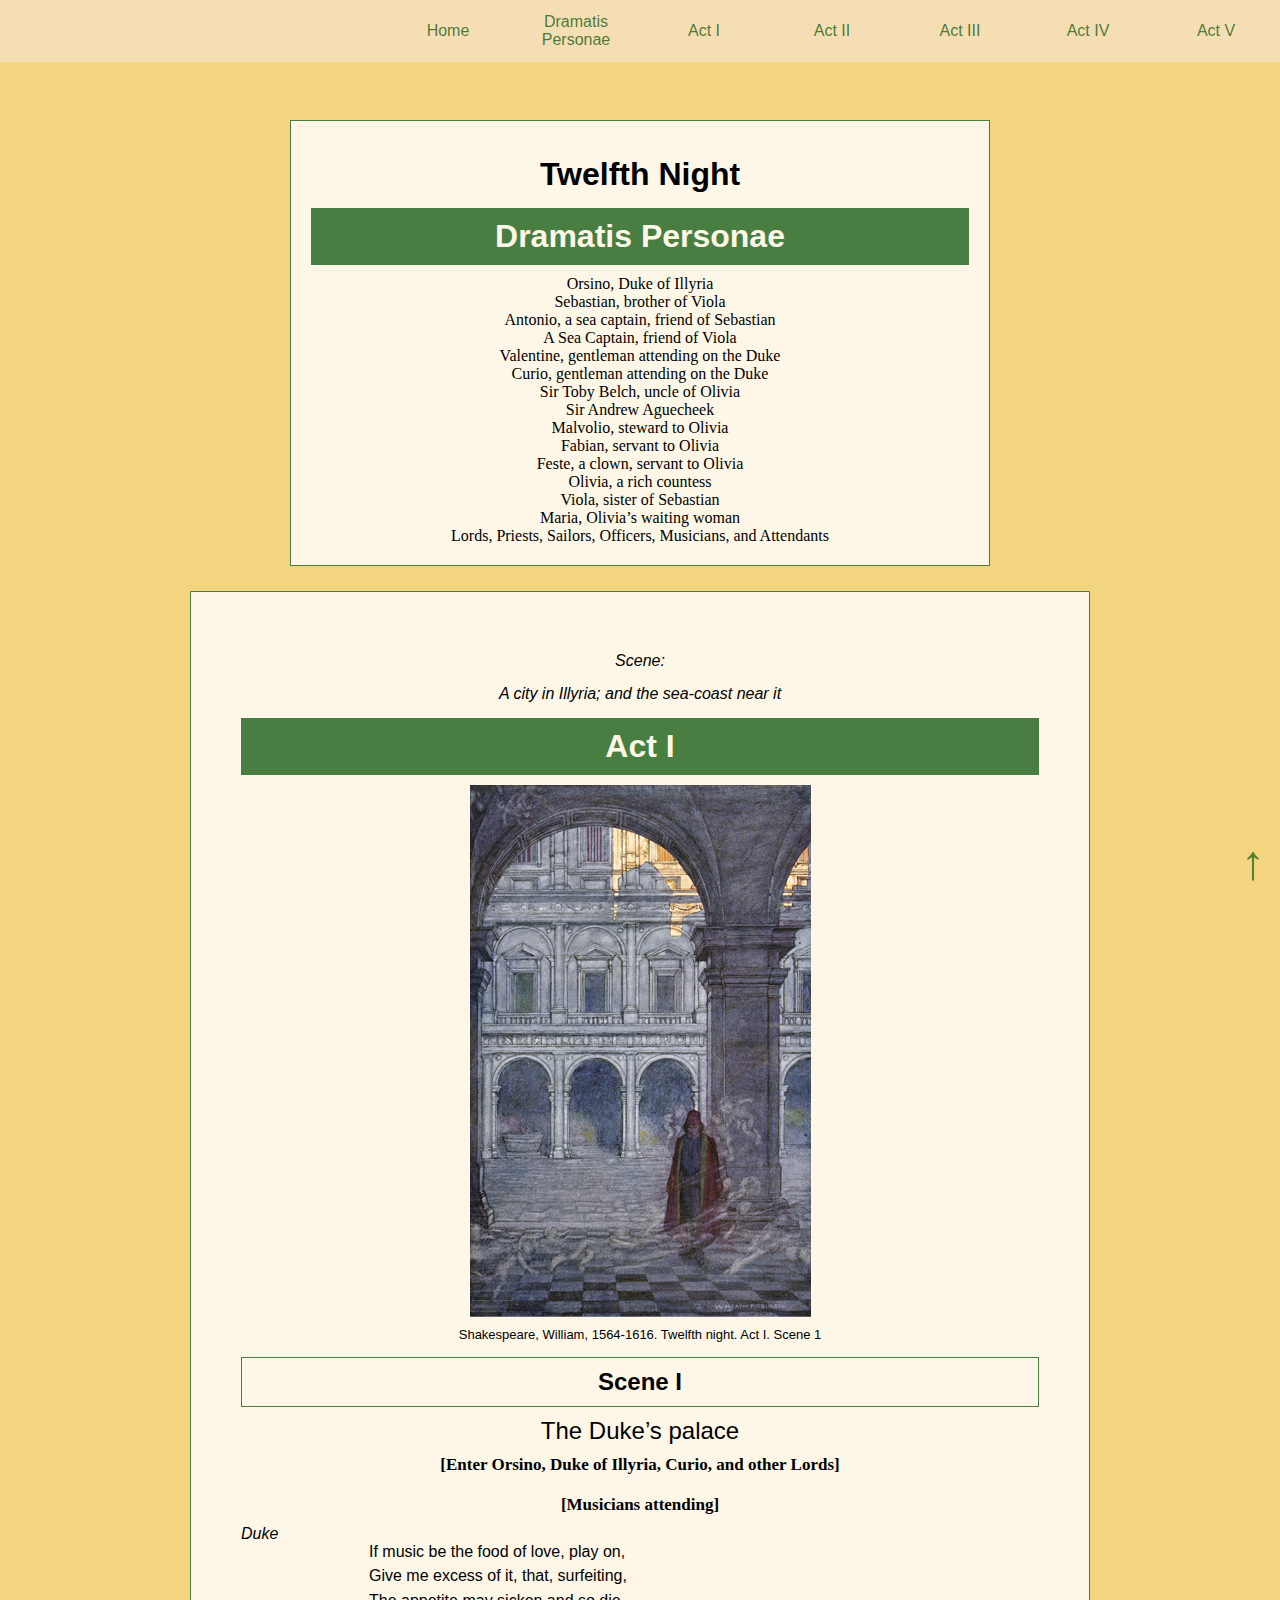
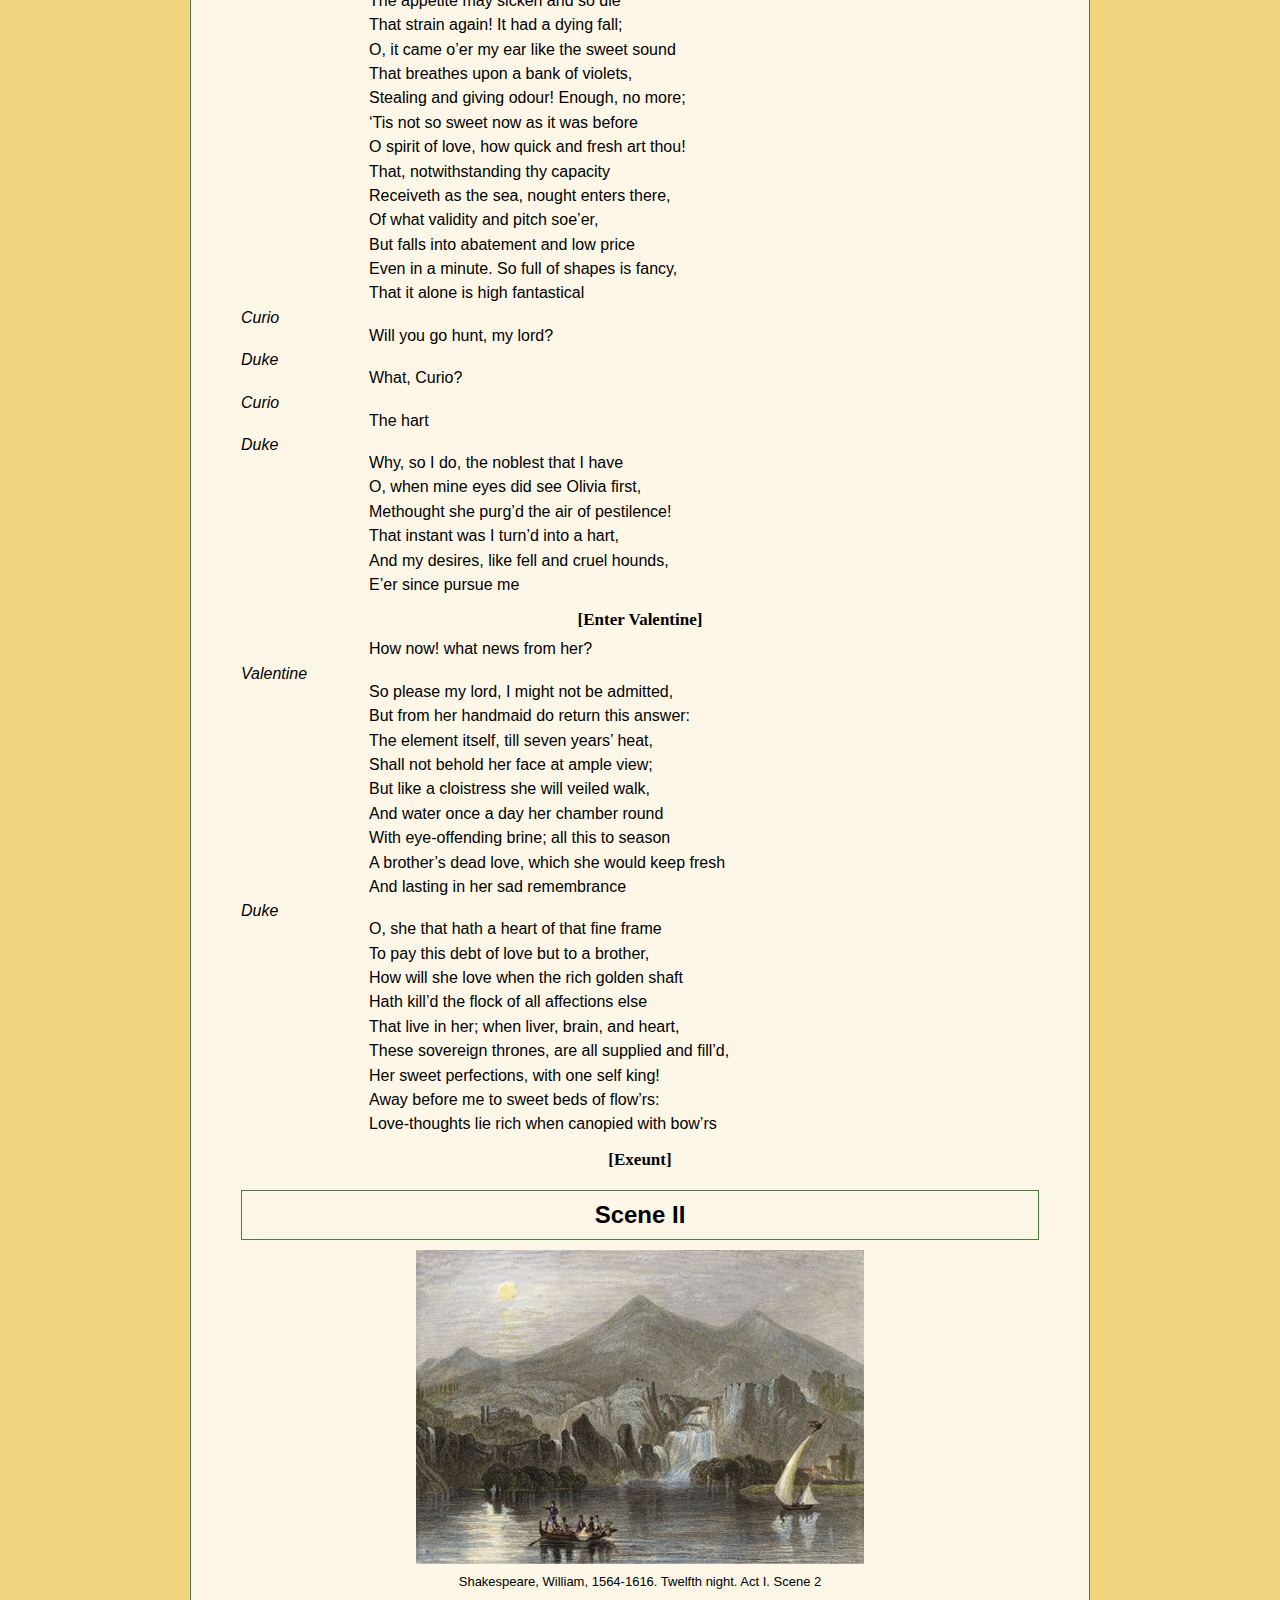
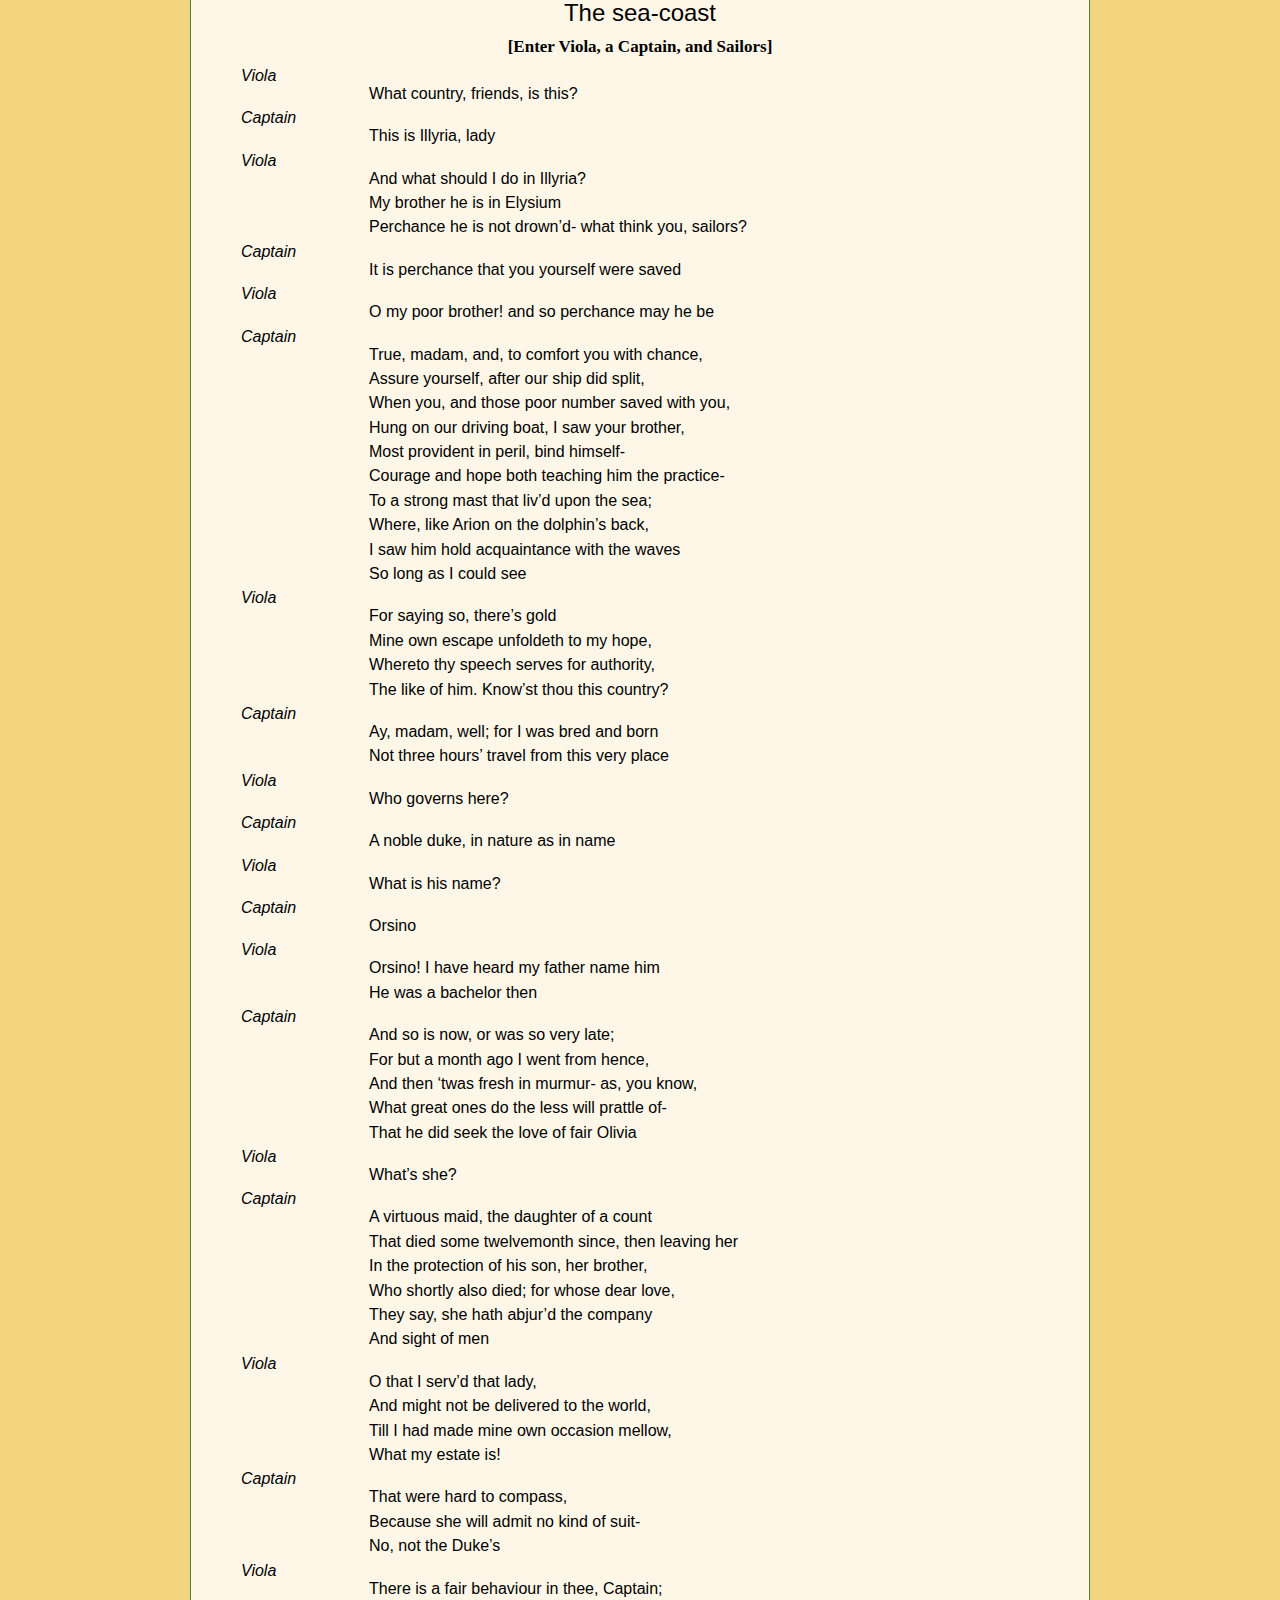
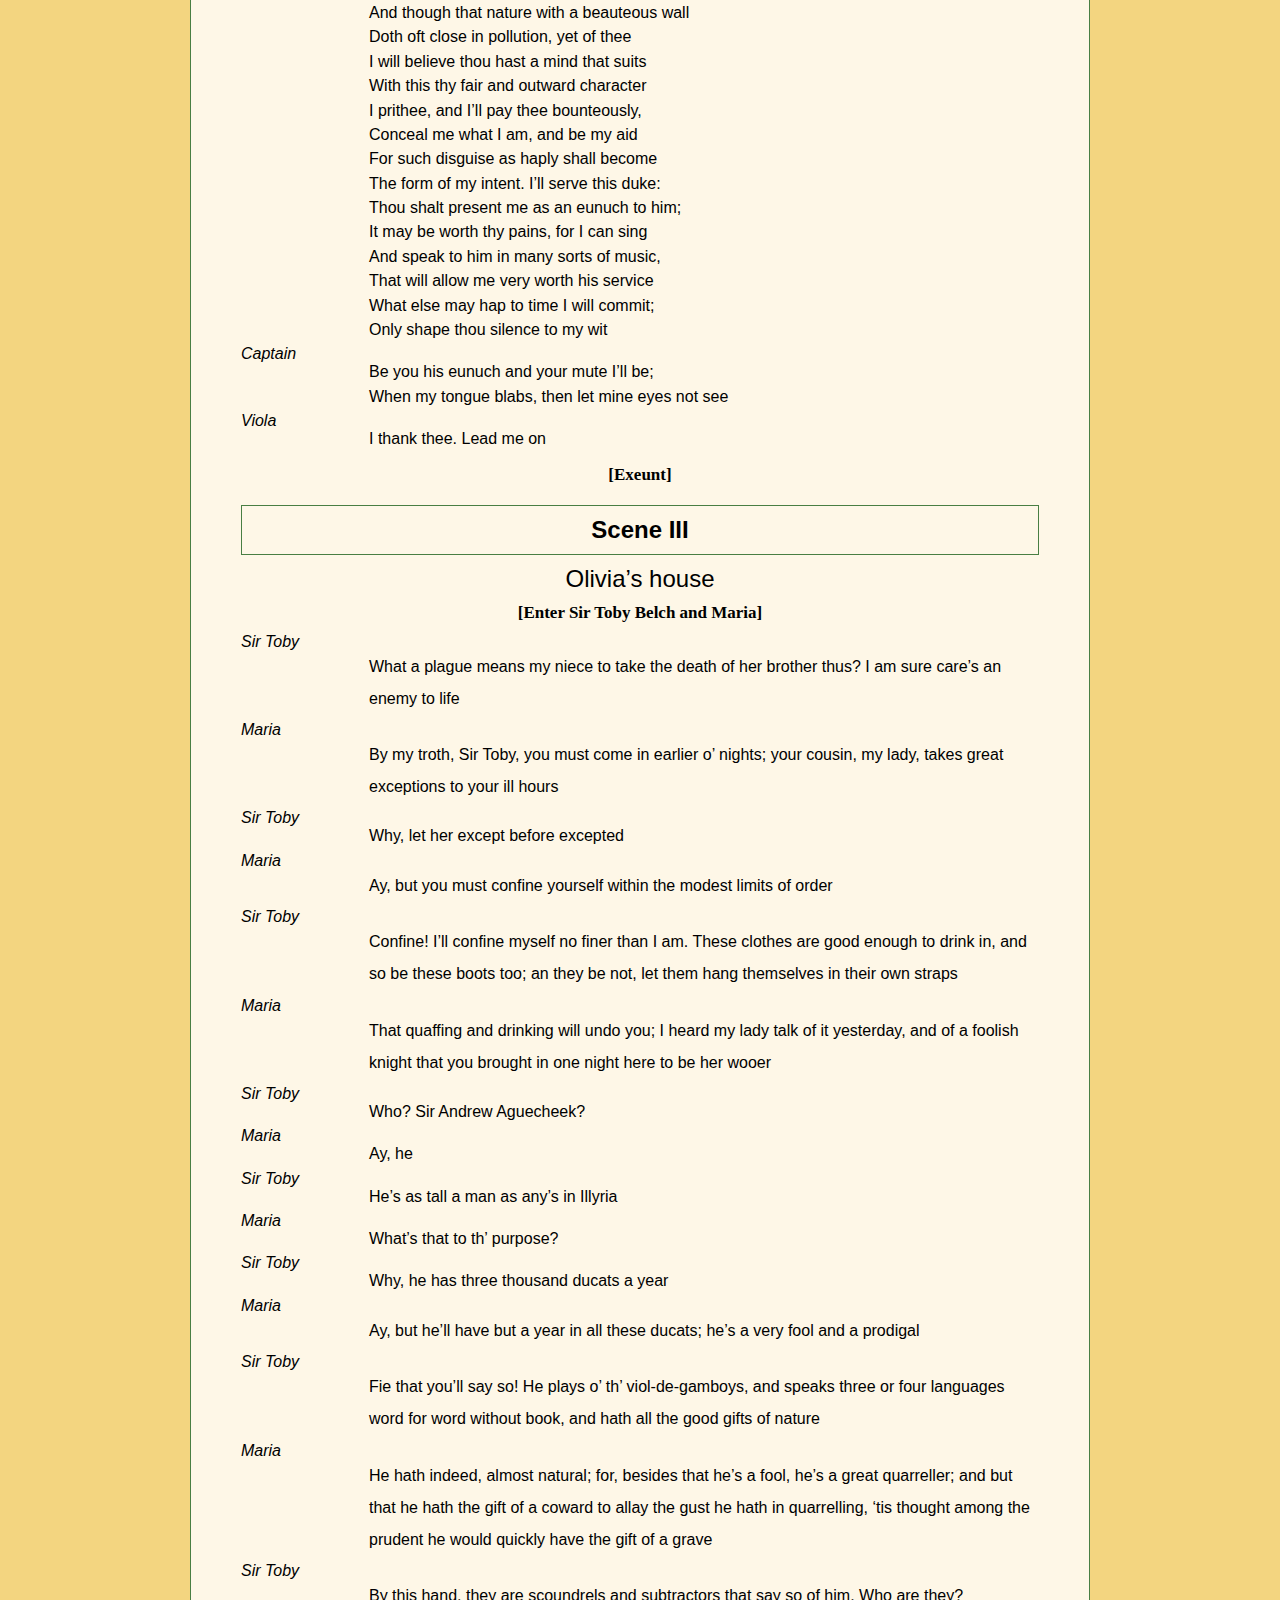
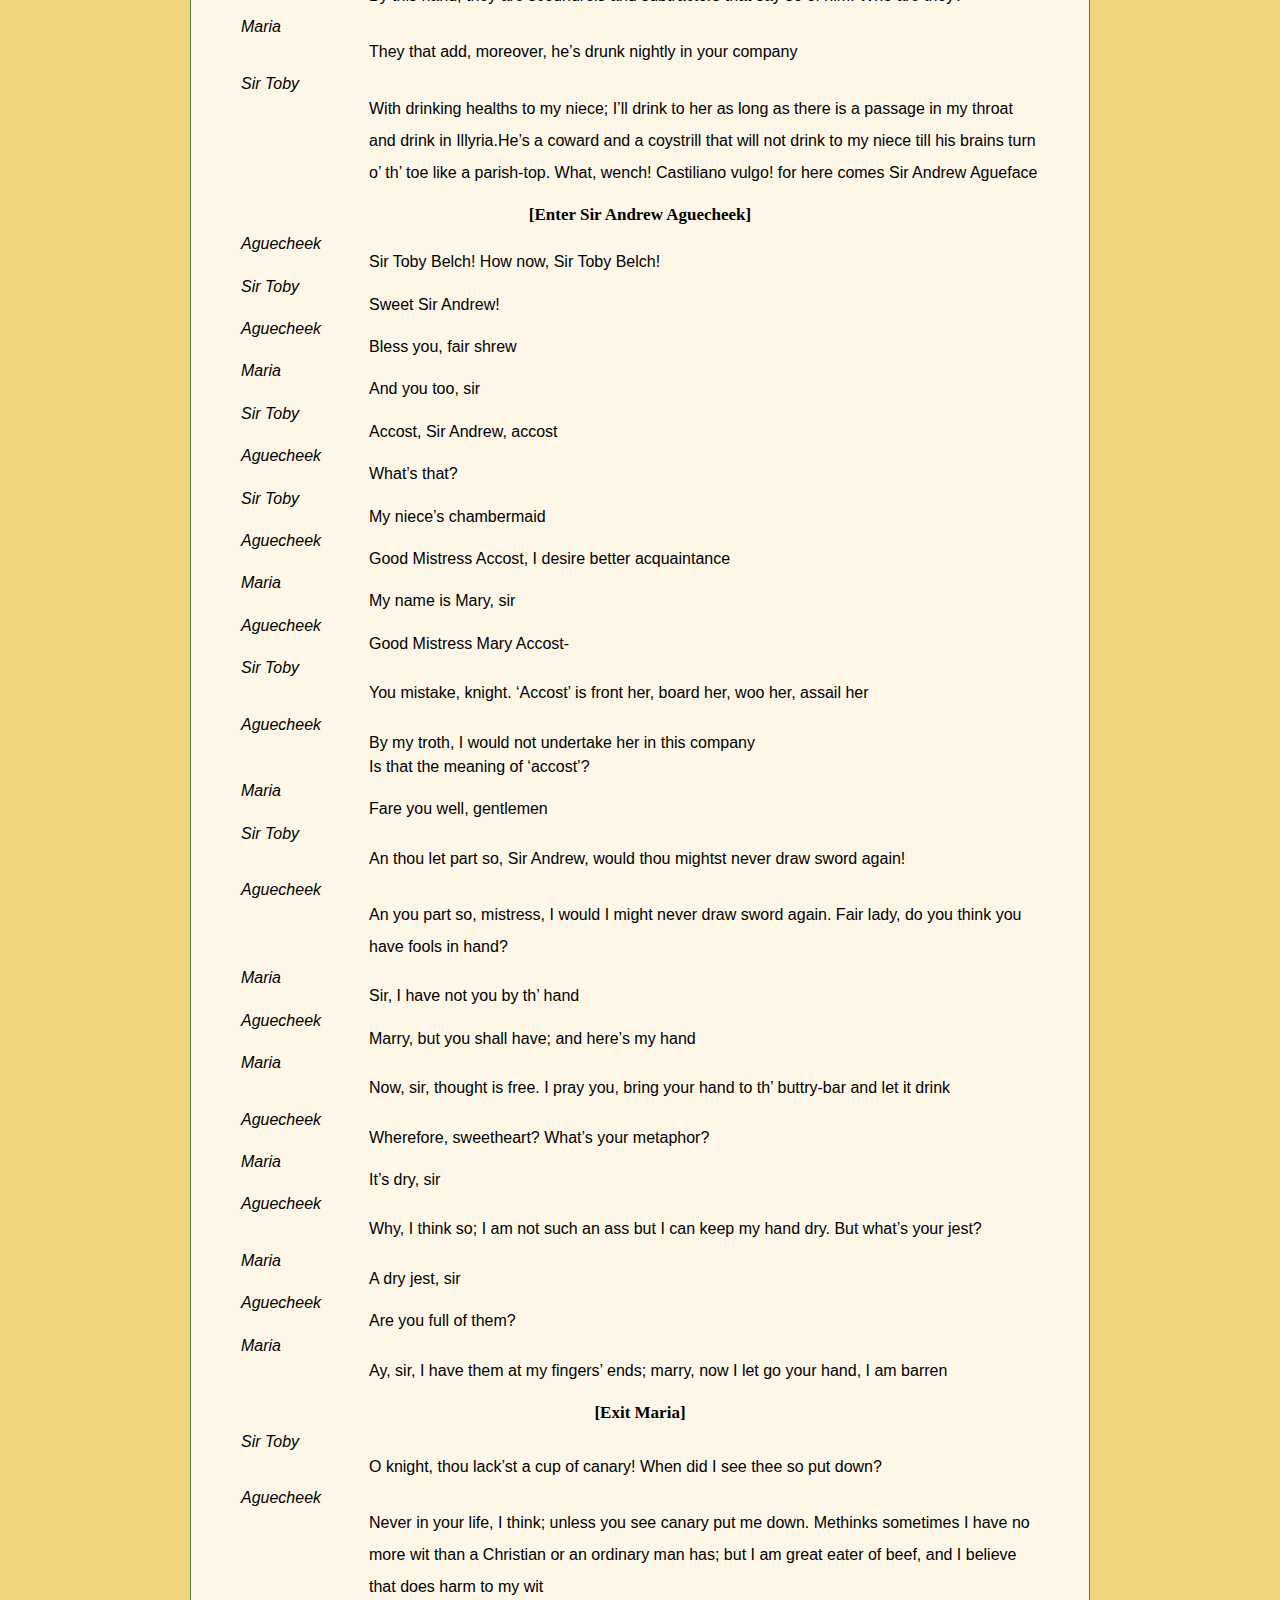
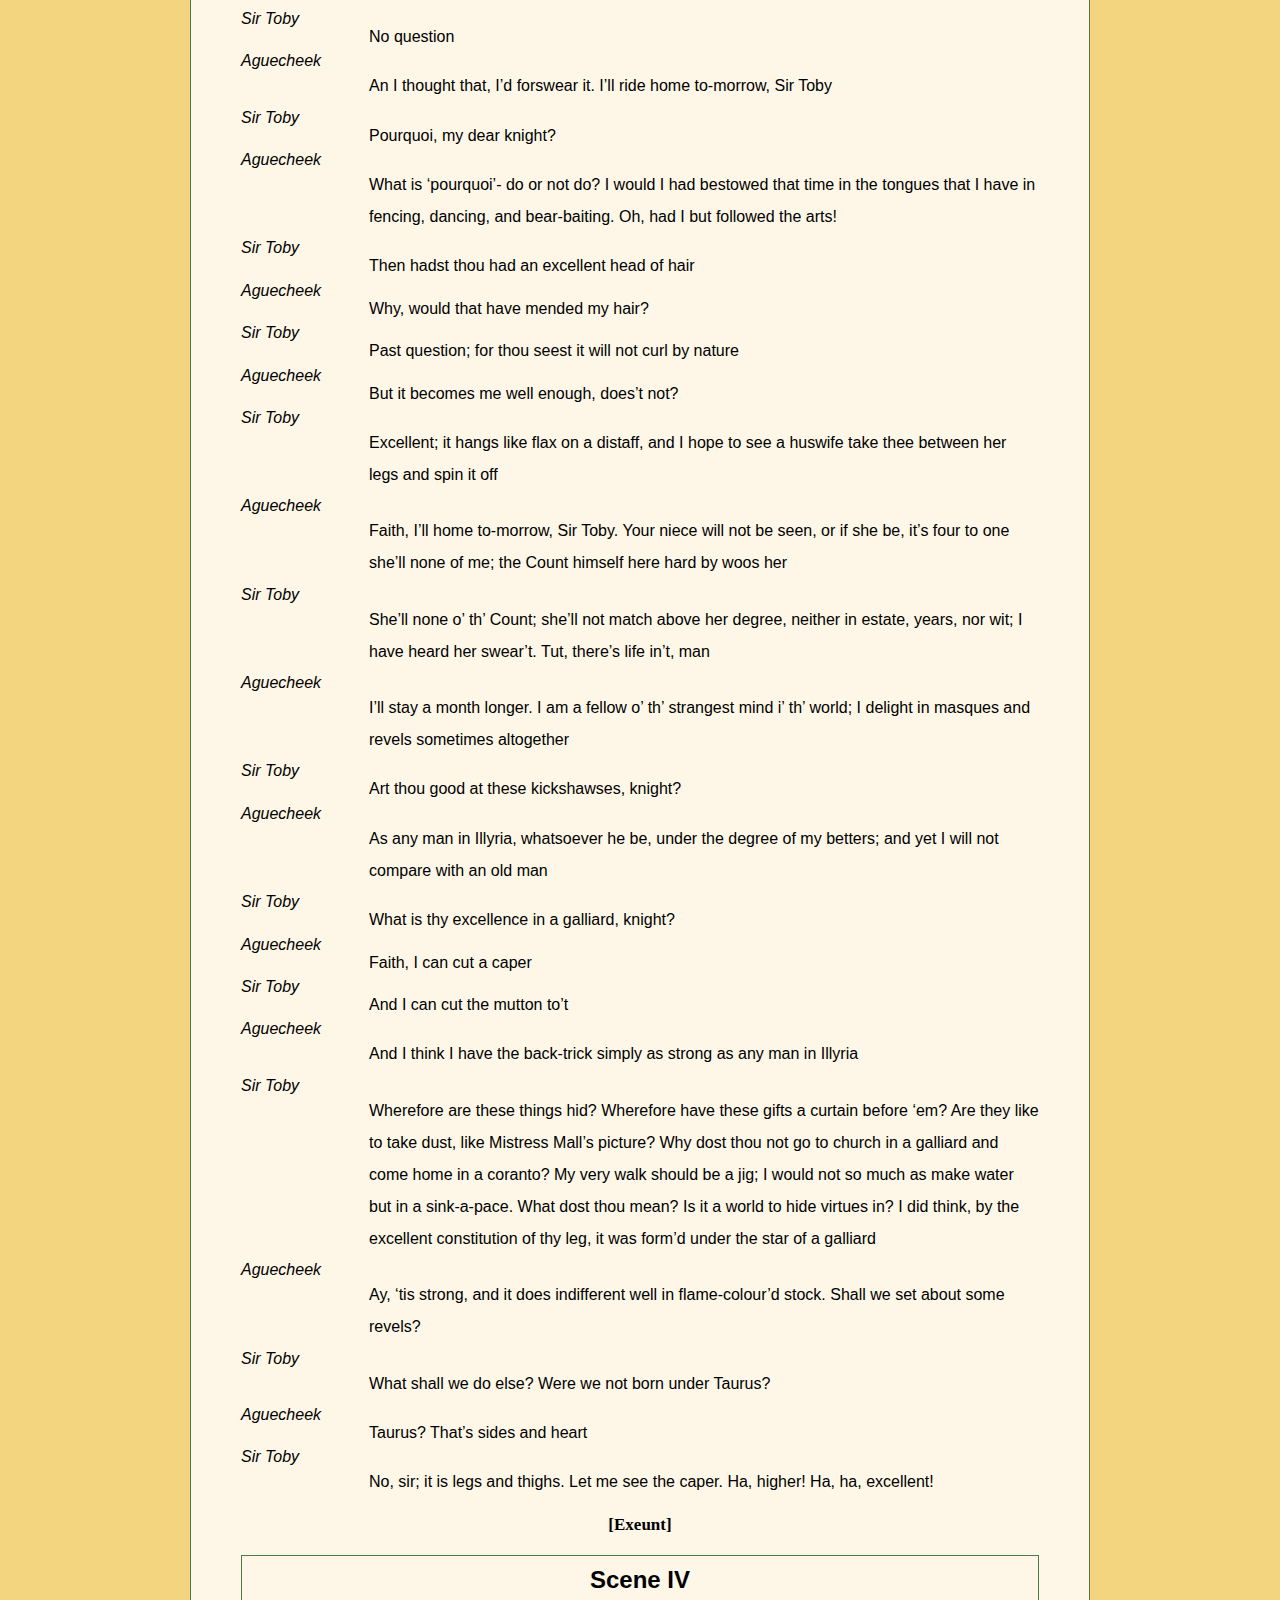
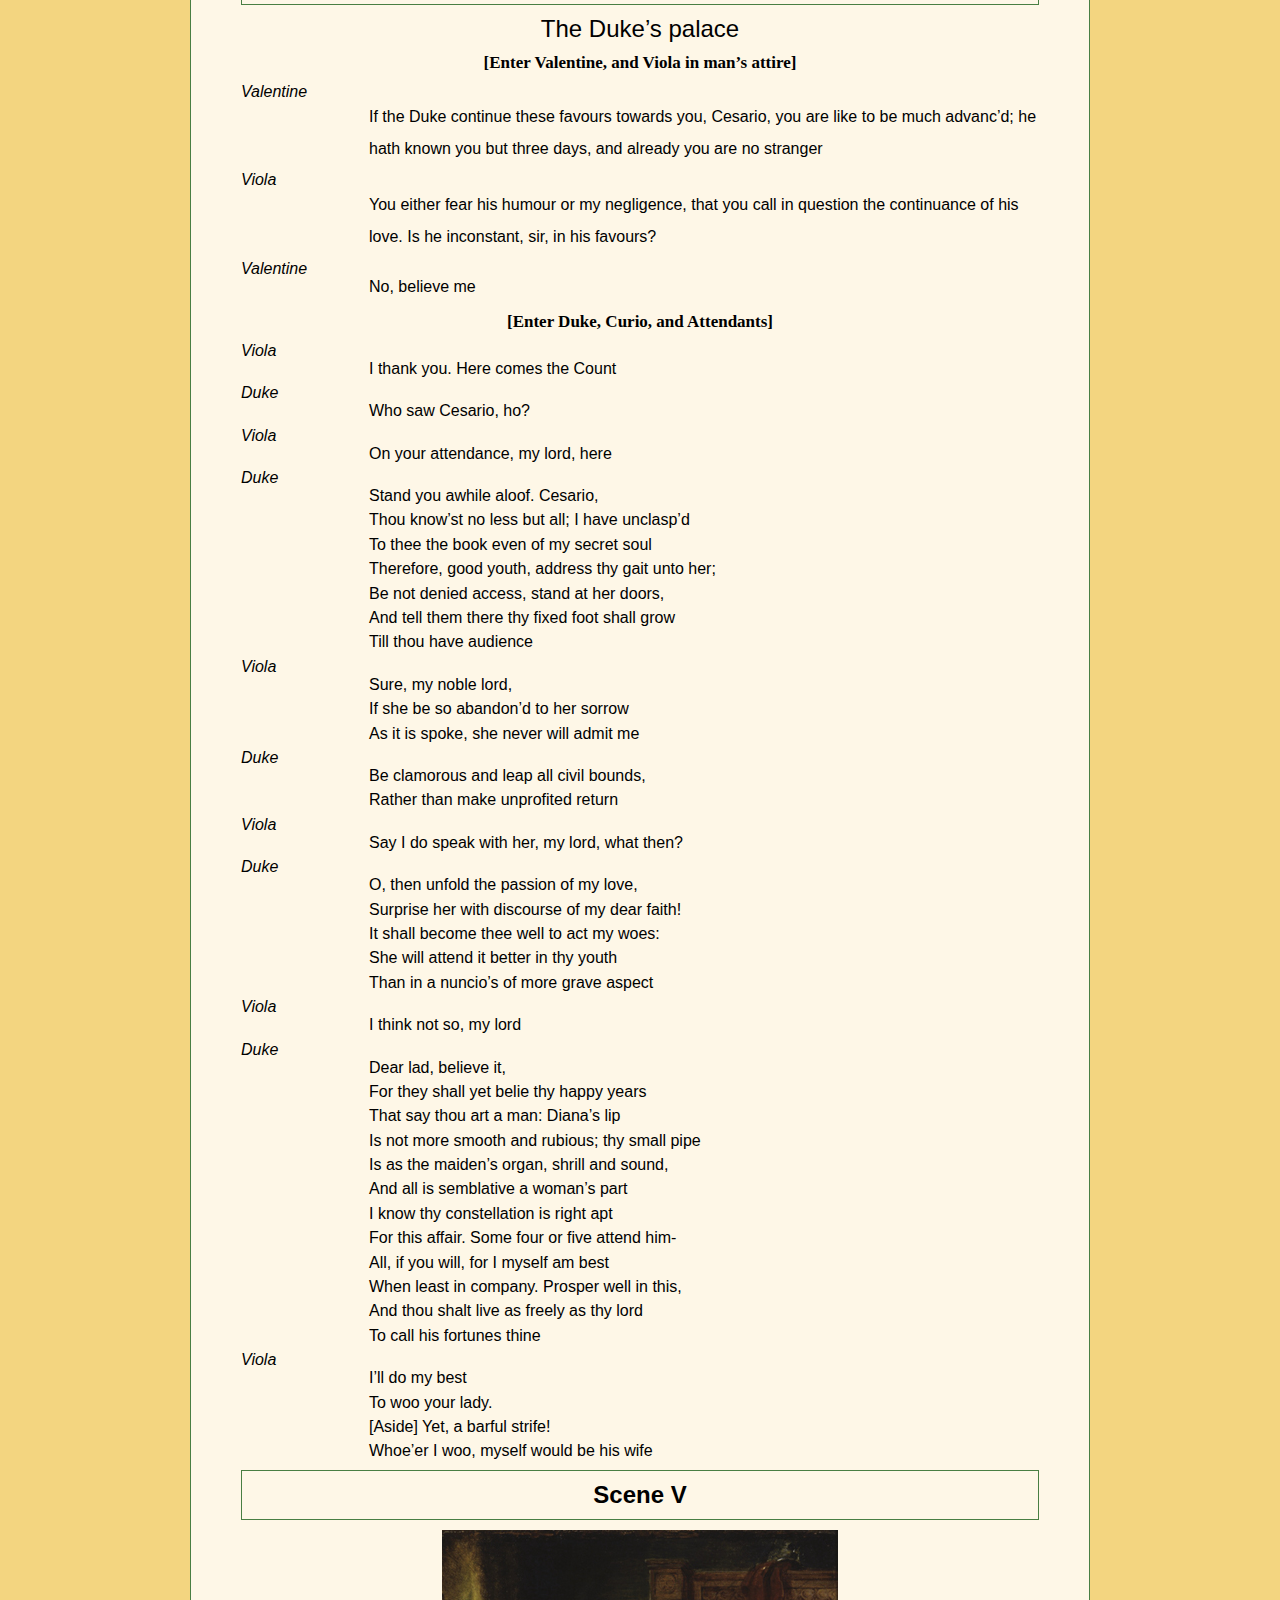
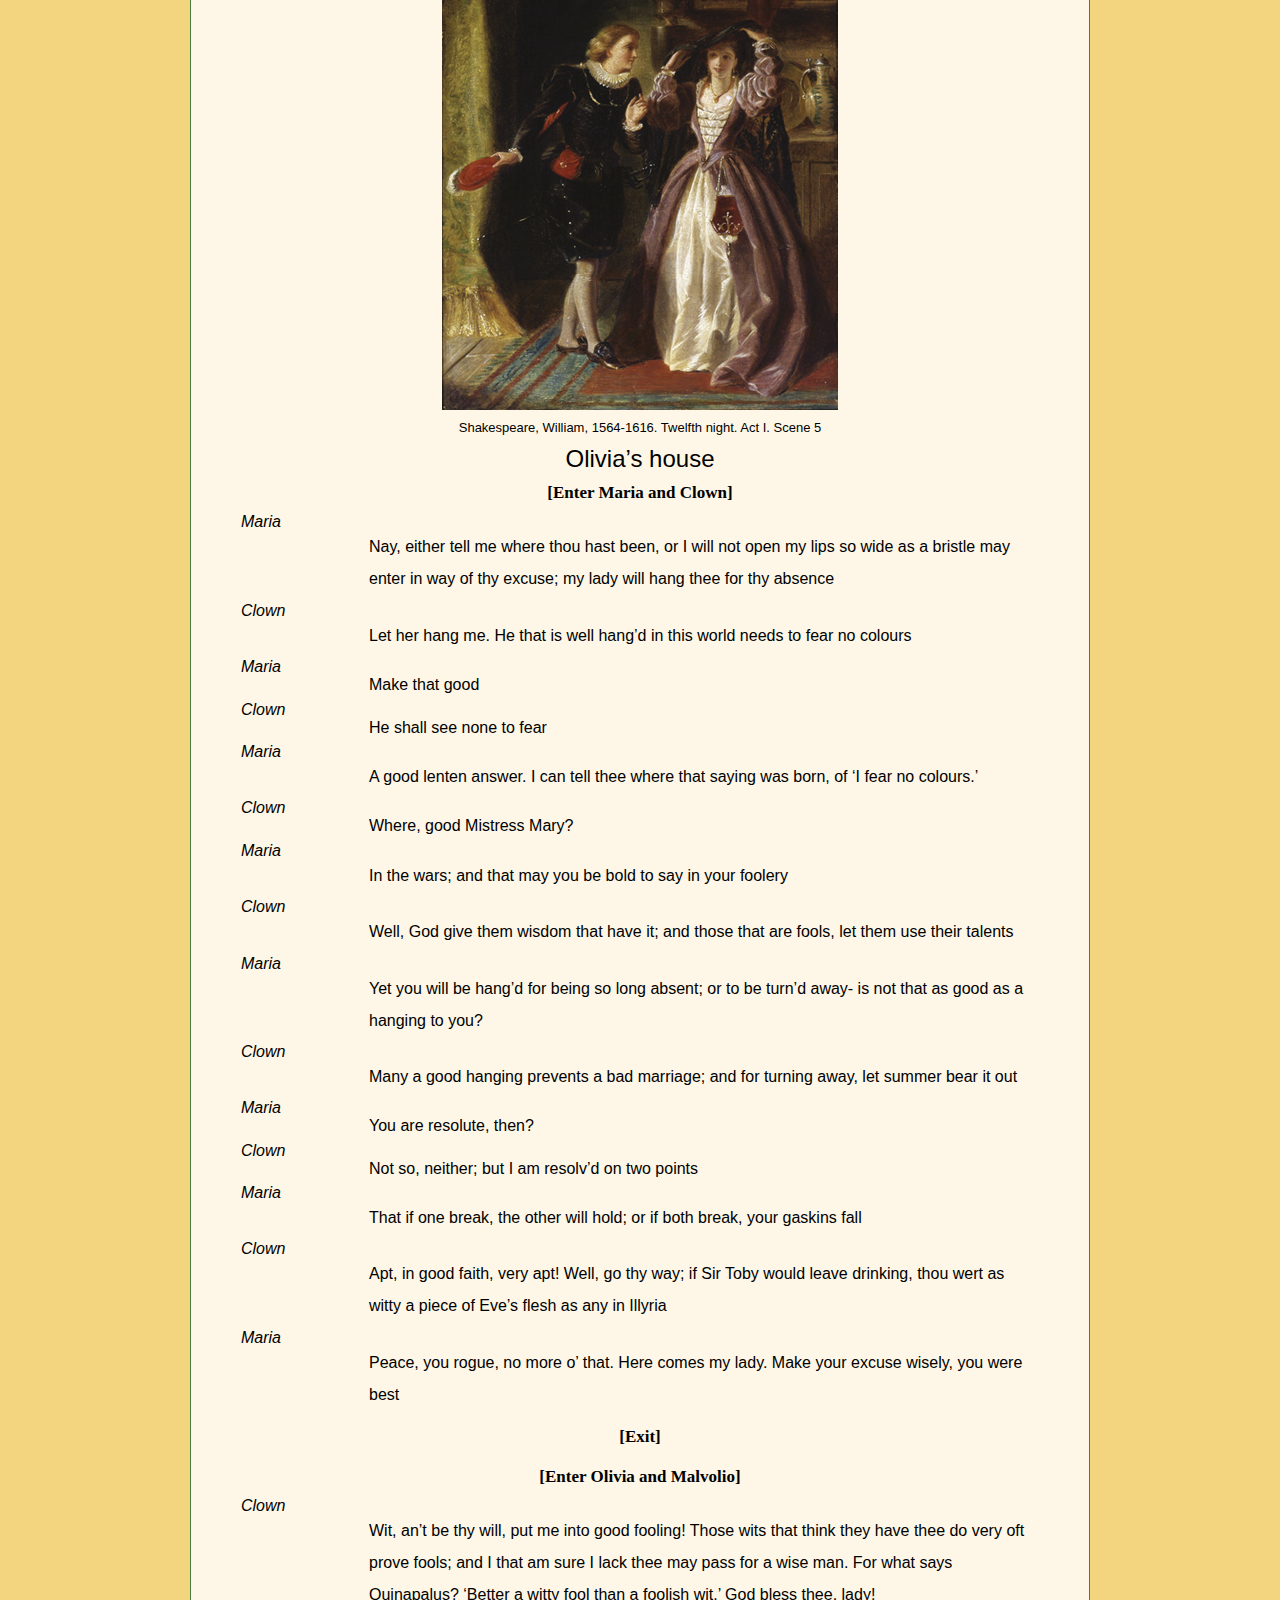
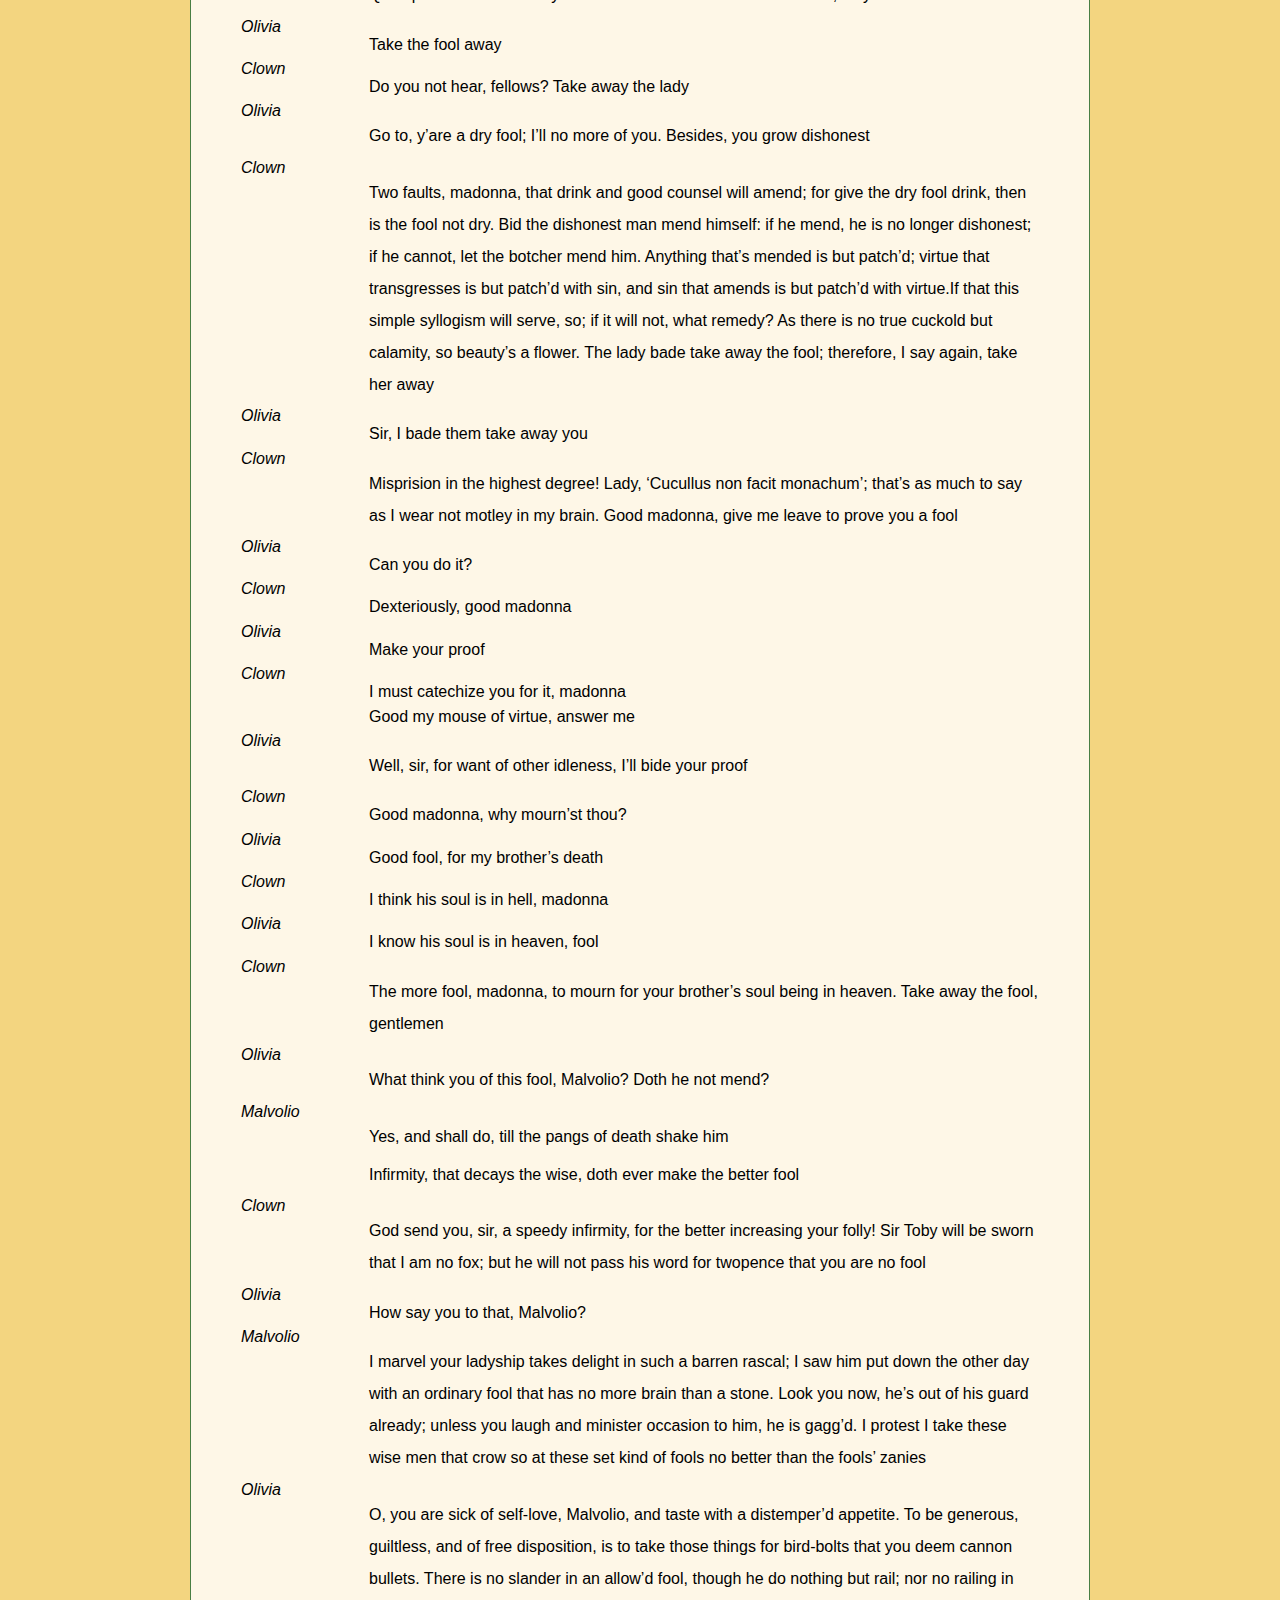
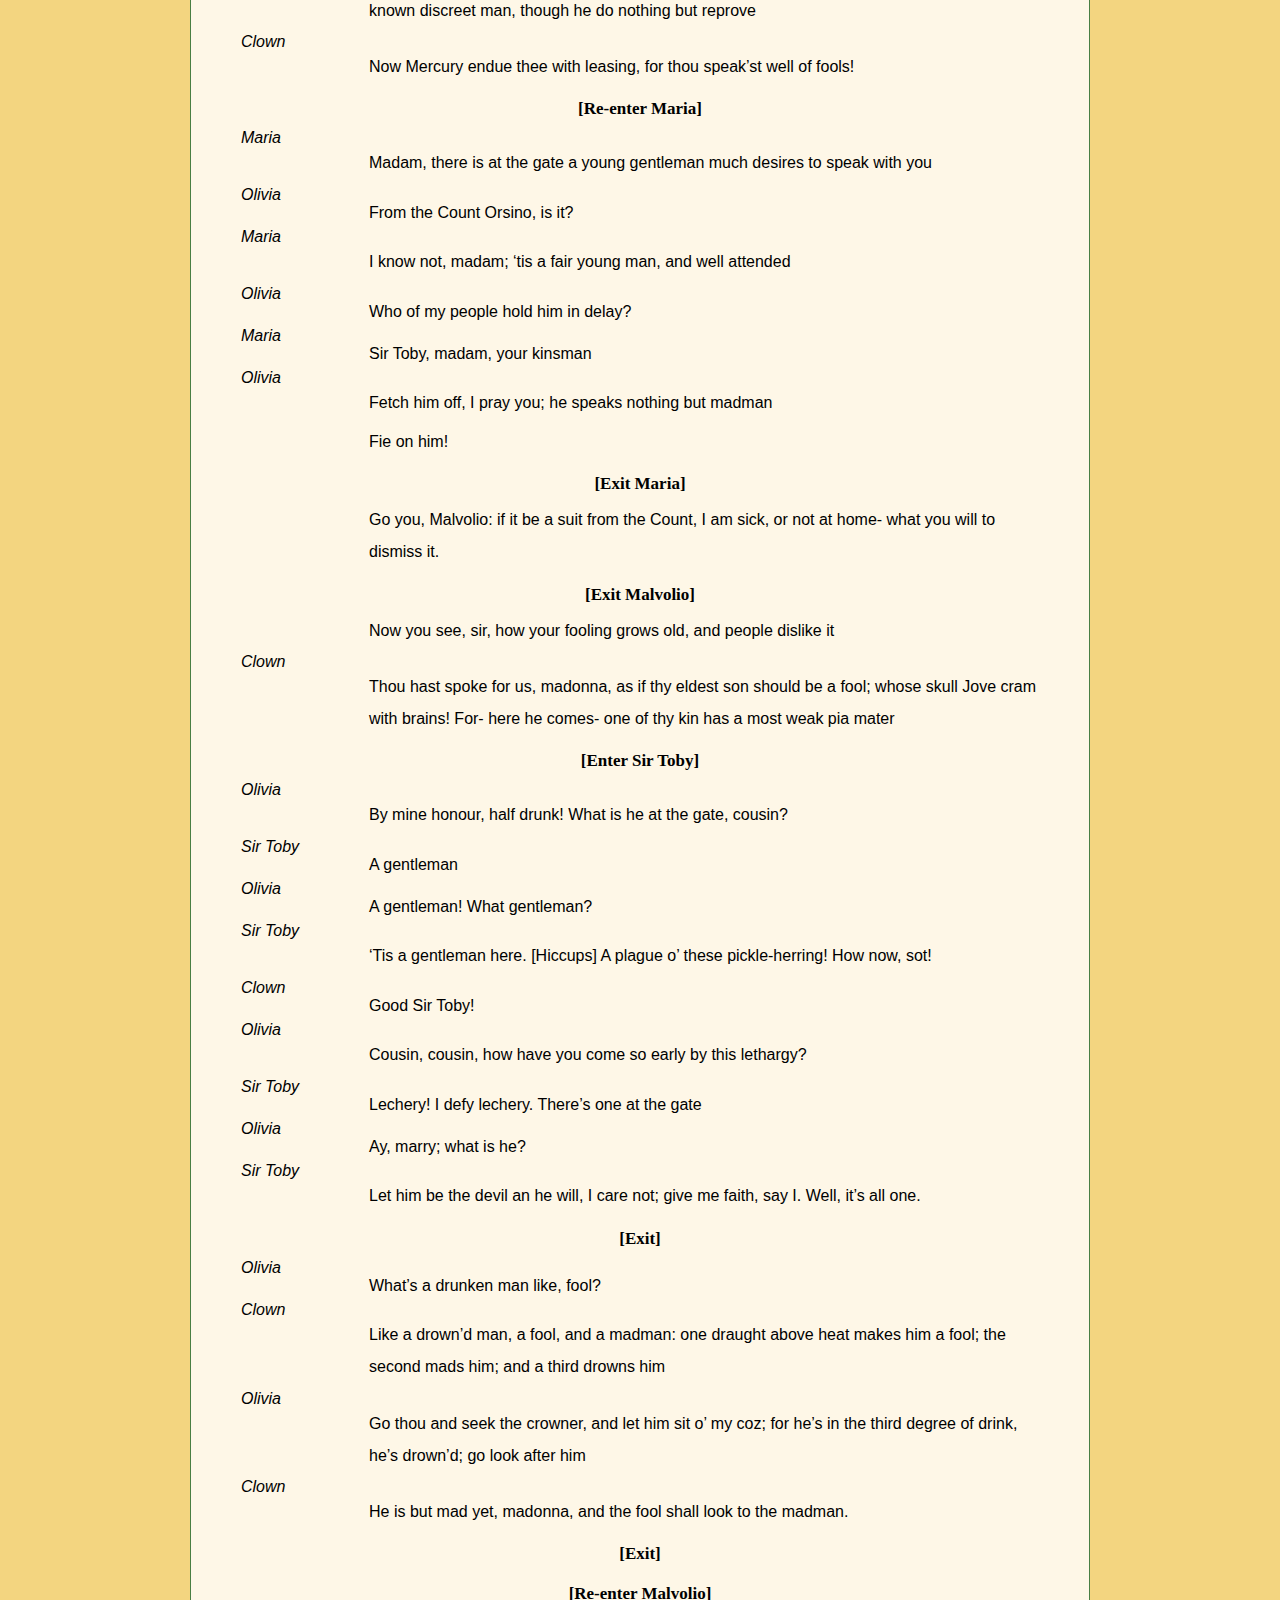
==== commit 3481f8f6: "change the tab name" ====
--- a/docs/Twelfth_Night_Playcopy.html
+++ b/docs/Twelfth_Night_Playcopy.html
@@ -2,7 +2,7 @@
 <html xmlns="http://www.w3.org/1999/xhtml">
 	<head>
 		<meta charset="utf-8" />
-		<title>Twelfth_Night_Playcopy</title>
+		<title>Twelfth_Night_Play</title>
 		<link href="Twelfth_Night_Play_copy-web-resources-1/css/play.css" rel="stylesheet" type="text/css" />
 	</head>
 	<body id="Twelfth_Night_Playcopy" lang="en-GB">
--- a/docs/Twelfth_Night_Play_copy-web-resources-1/css/play.css
+++ b/docs/Twelfth_Night_Play_copy-web-resources-1/css/play.css
@@ -19,12 +19,12 @@
 .backtotop a {
   text-decoration:none;
   font-size: 3em;
+  color: rgba(7, 82, 7, 0.733);
+
+}
+
+.backtotop a:hover {
   color: black;
-
-}
-
-.backtotop a:hover {
-  color: aquamarine;
 }
 body {
   font-family: Verdana, Geneva, Tahoma, sans-serif;
@@ -52,14 +52,29 @@
 
 /* If you ahe created any new styles in InDesign and used export tags then you need to add them here */
 
+h1.title {
+  text-align: center;
+  padding: 5px;
+  margin: 10px auto;
+}
+
+h1.dramatishead {
+text-align: center;
+background-color: rgba(7, 82, 7, 0.733);
+color: #fef7e7;
+padding: 10px;
+margin: 10px auto;
+}
+
 section.dramatis{
   width: 75%;
   margin: 25px auto;
   border: 1px solid rgba(7, 82, 7, 0.733);
-  padding: 5px;
+  padding: 20px;
   max-width: 700px;
   background-color:#fef7e7;
   margin-top: 120px;
+  text-align: center;
 
 }
 
@@ -128,9 +143,6 @@
   font-family: 'Times New Roman', Times, serif;
 
 }
-h1.dramatishead {
-  text-align: center;
-}
 
 .firstscene,
 .scene {
@@ -143,11 +155,14 @@
 
 
 h2.location {
-  font-size: medium;
-  text-align: center;
-}
-p.play_location {
-
+  text-align: center;
+  font-weight: lighter;
+}
+p.caption_scene {
+text-align: center;
+font-style: italic;
+margin: 5px auto;
+padding: 5px;
 }
 p.prose {
   line-height: 2;
@@ -194,6 +209,12 @@
     padding: 10px;
     text-align: center;
   }
+}
+
+h2.location {
+  text-align: center;
+  font-weight: lighter;
+  font: 200px;
 }
 
 img {
@@ -315,3 +336,11 @@
   }
 }
 
+
+.backtotop {
+  position:fixed;
+  bottom: 10px;
+  right: 15px;
+  opacity: 0.9;
+
+}
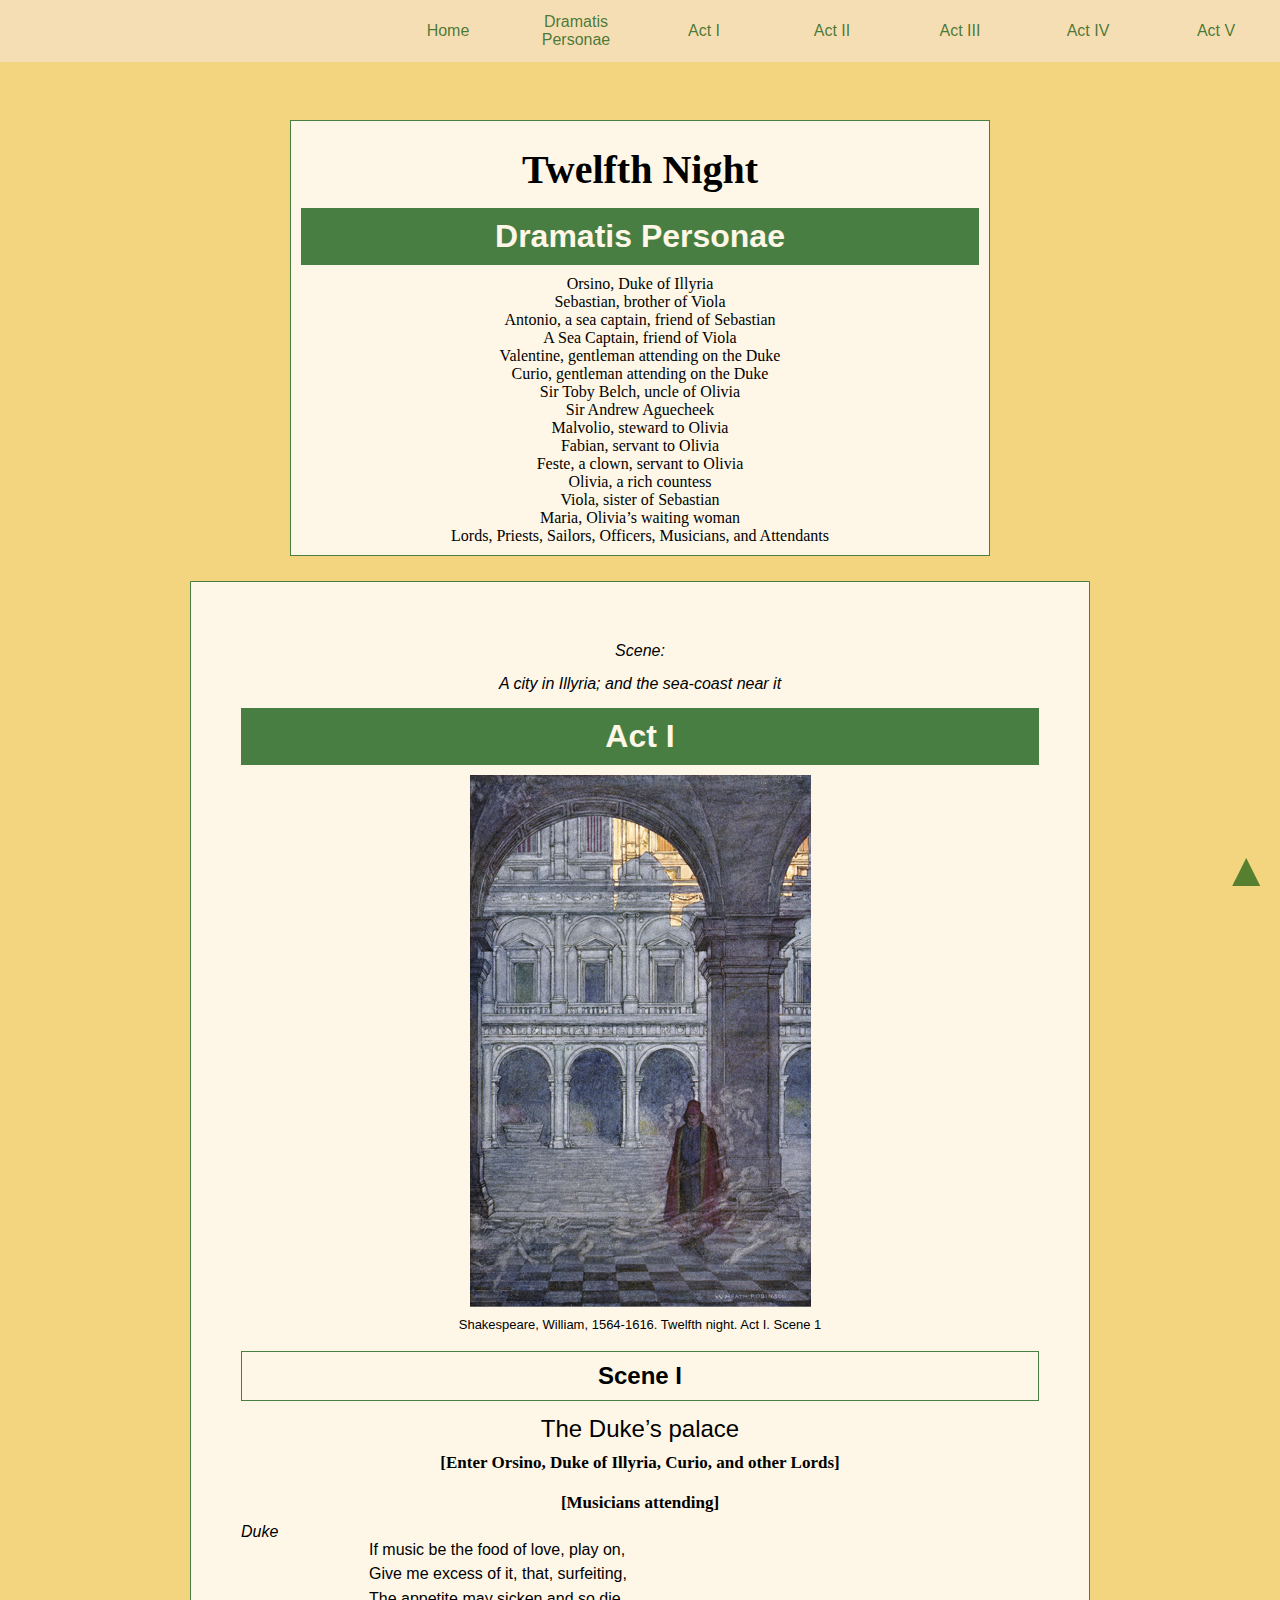
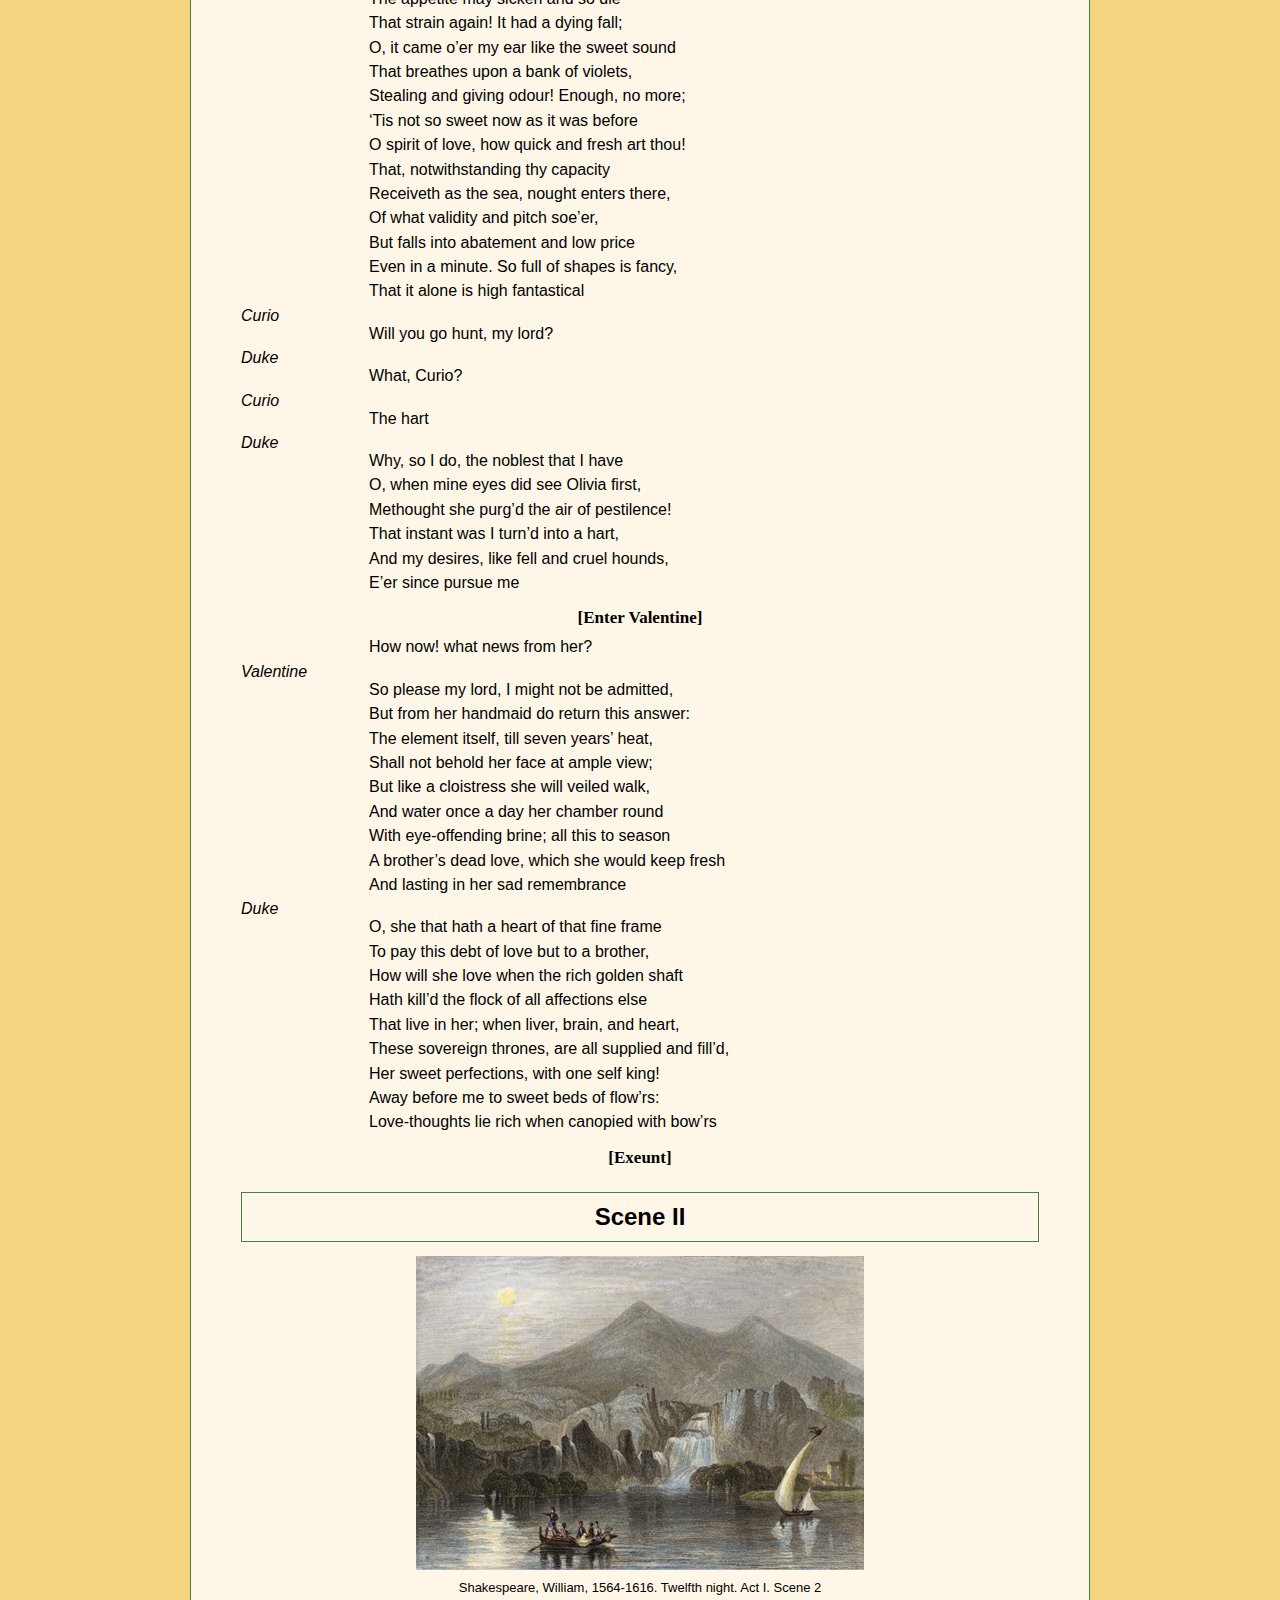
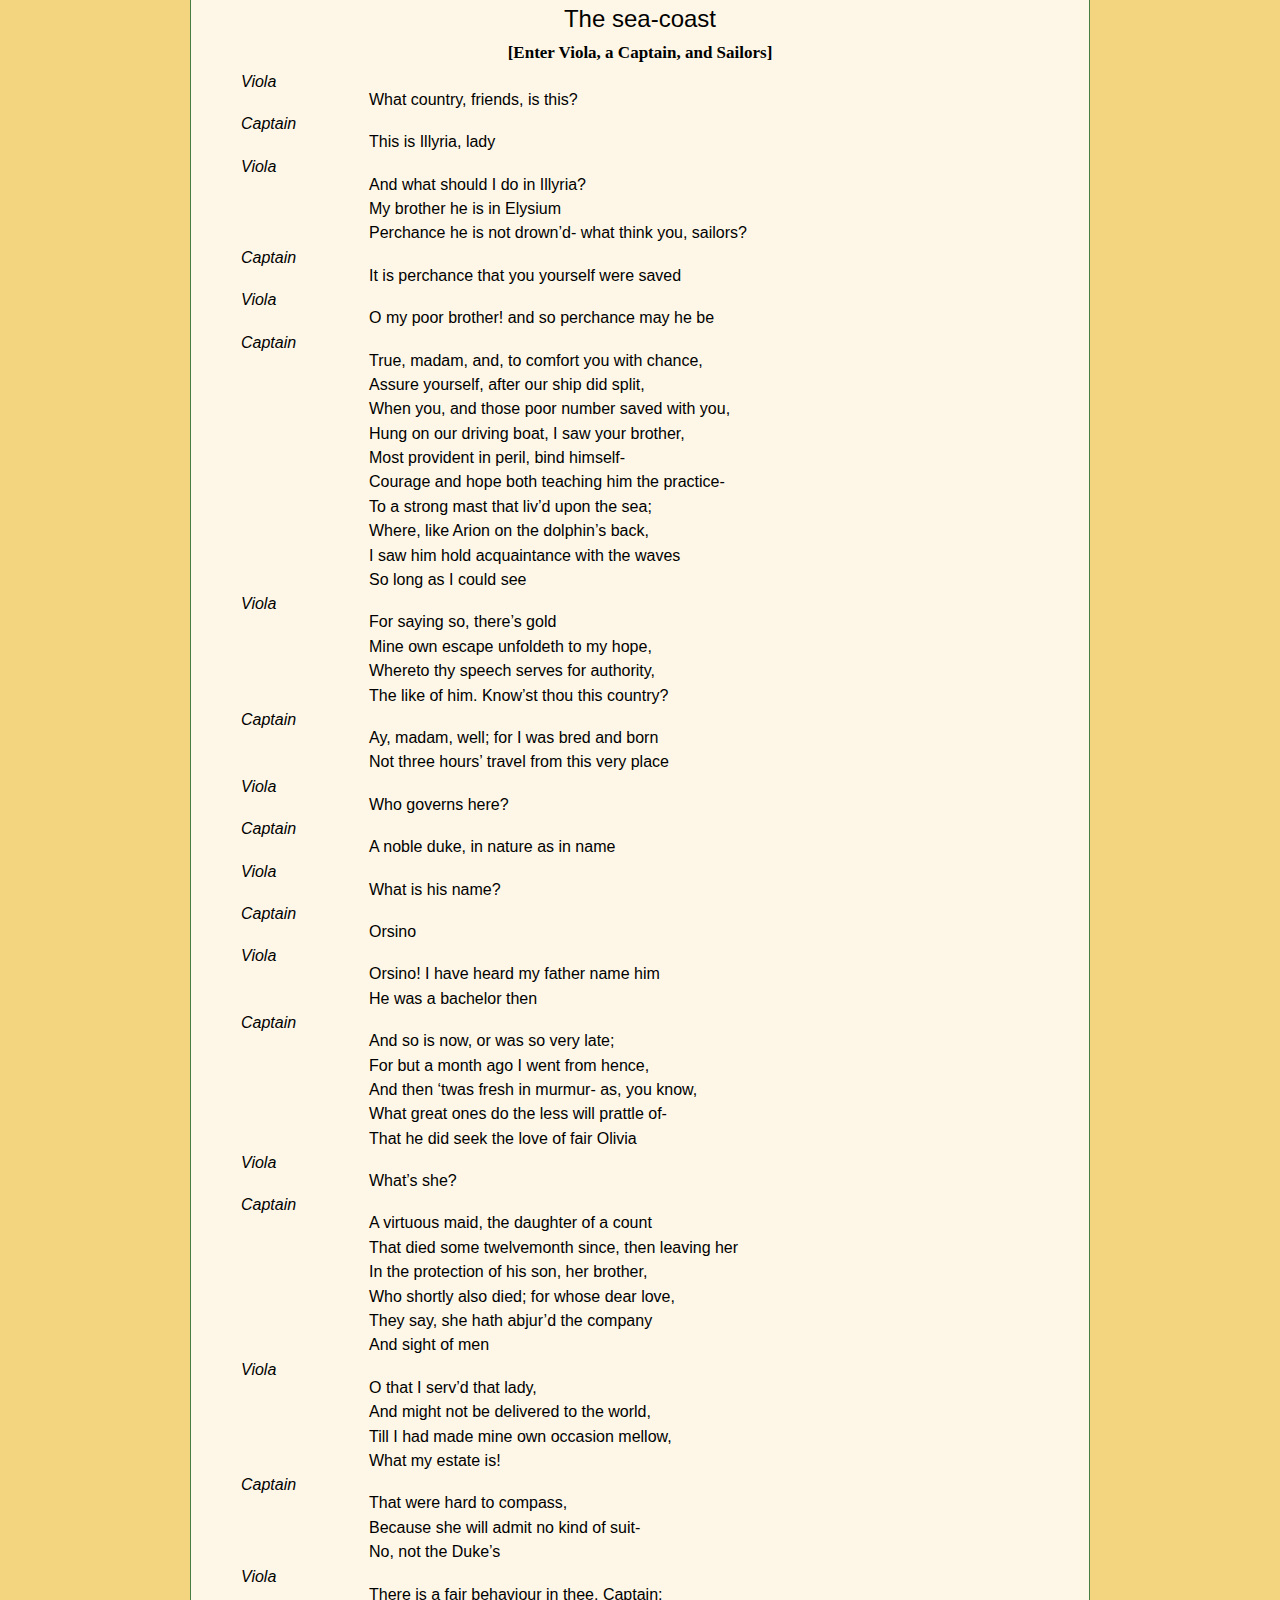
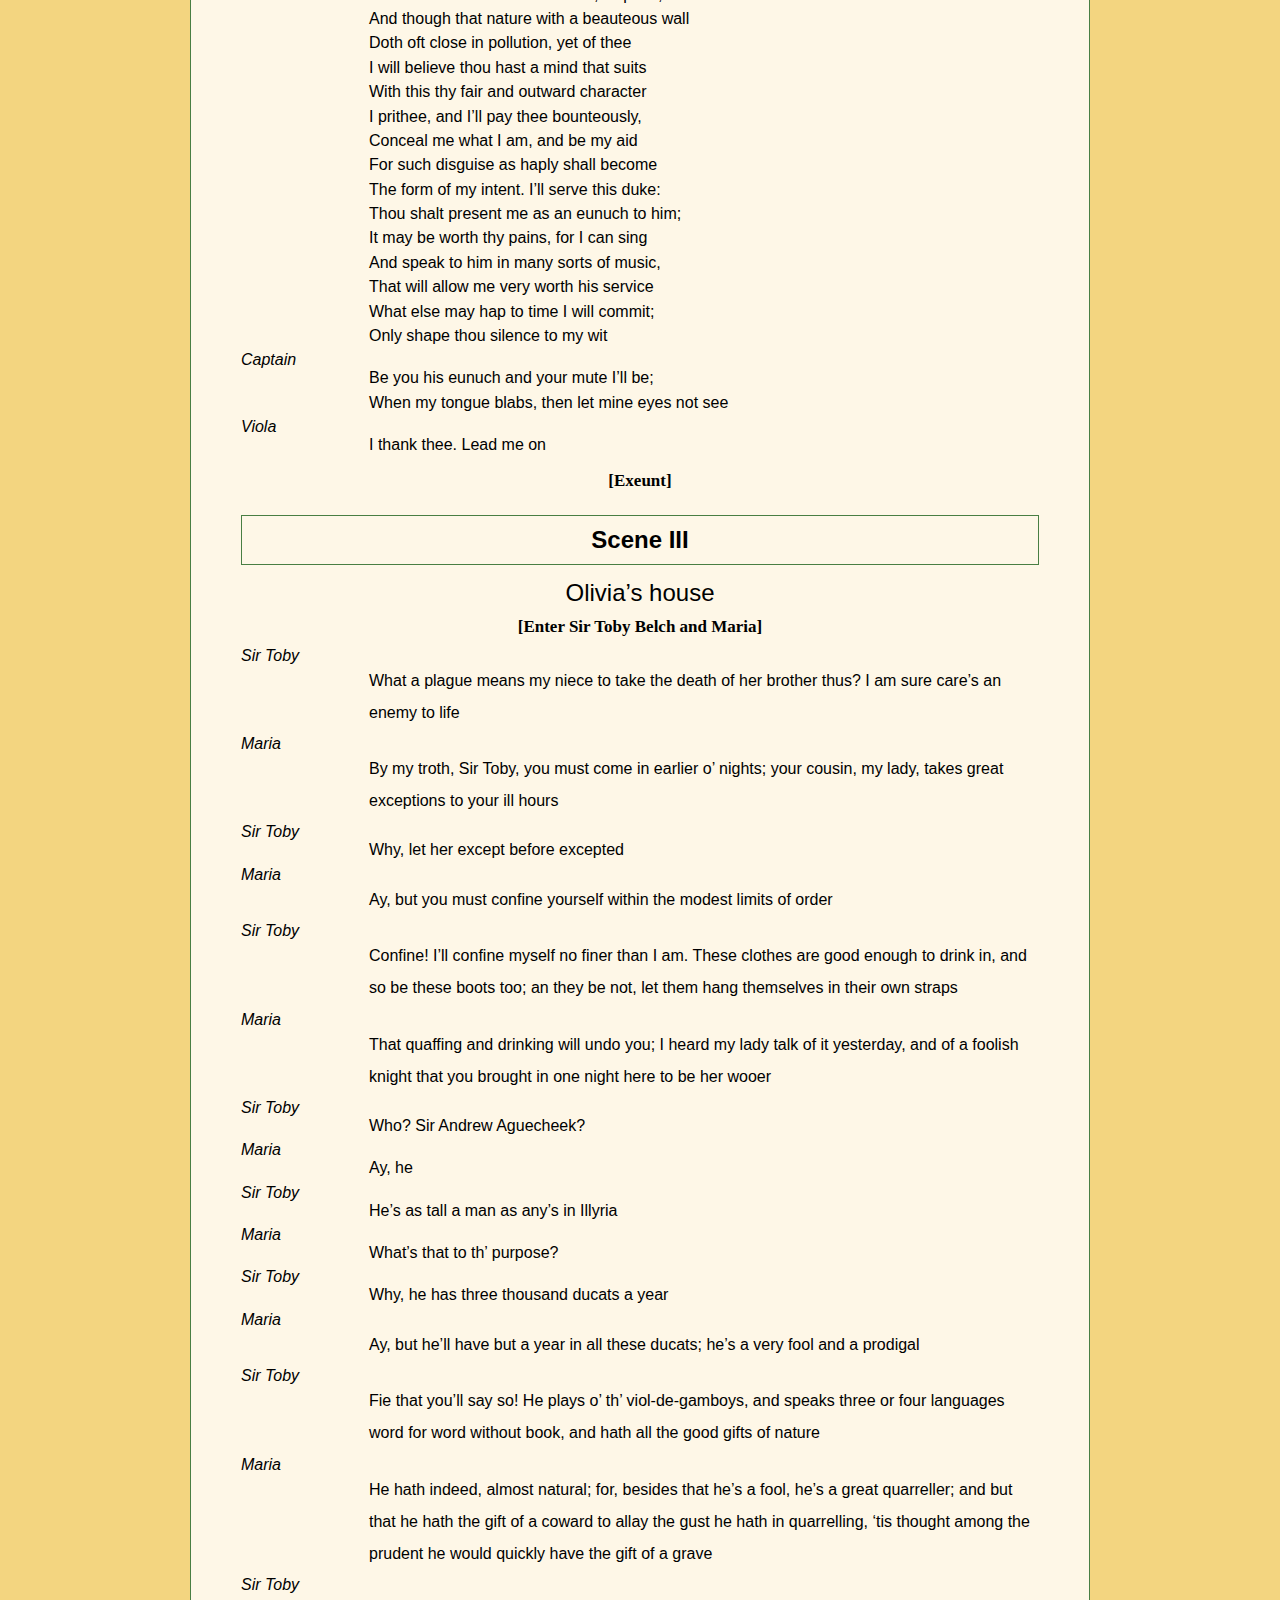
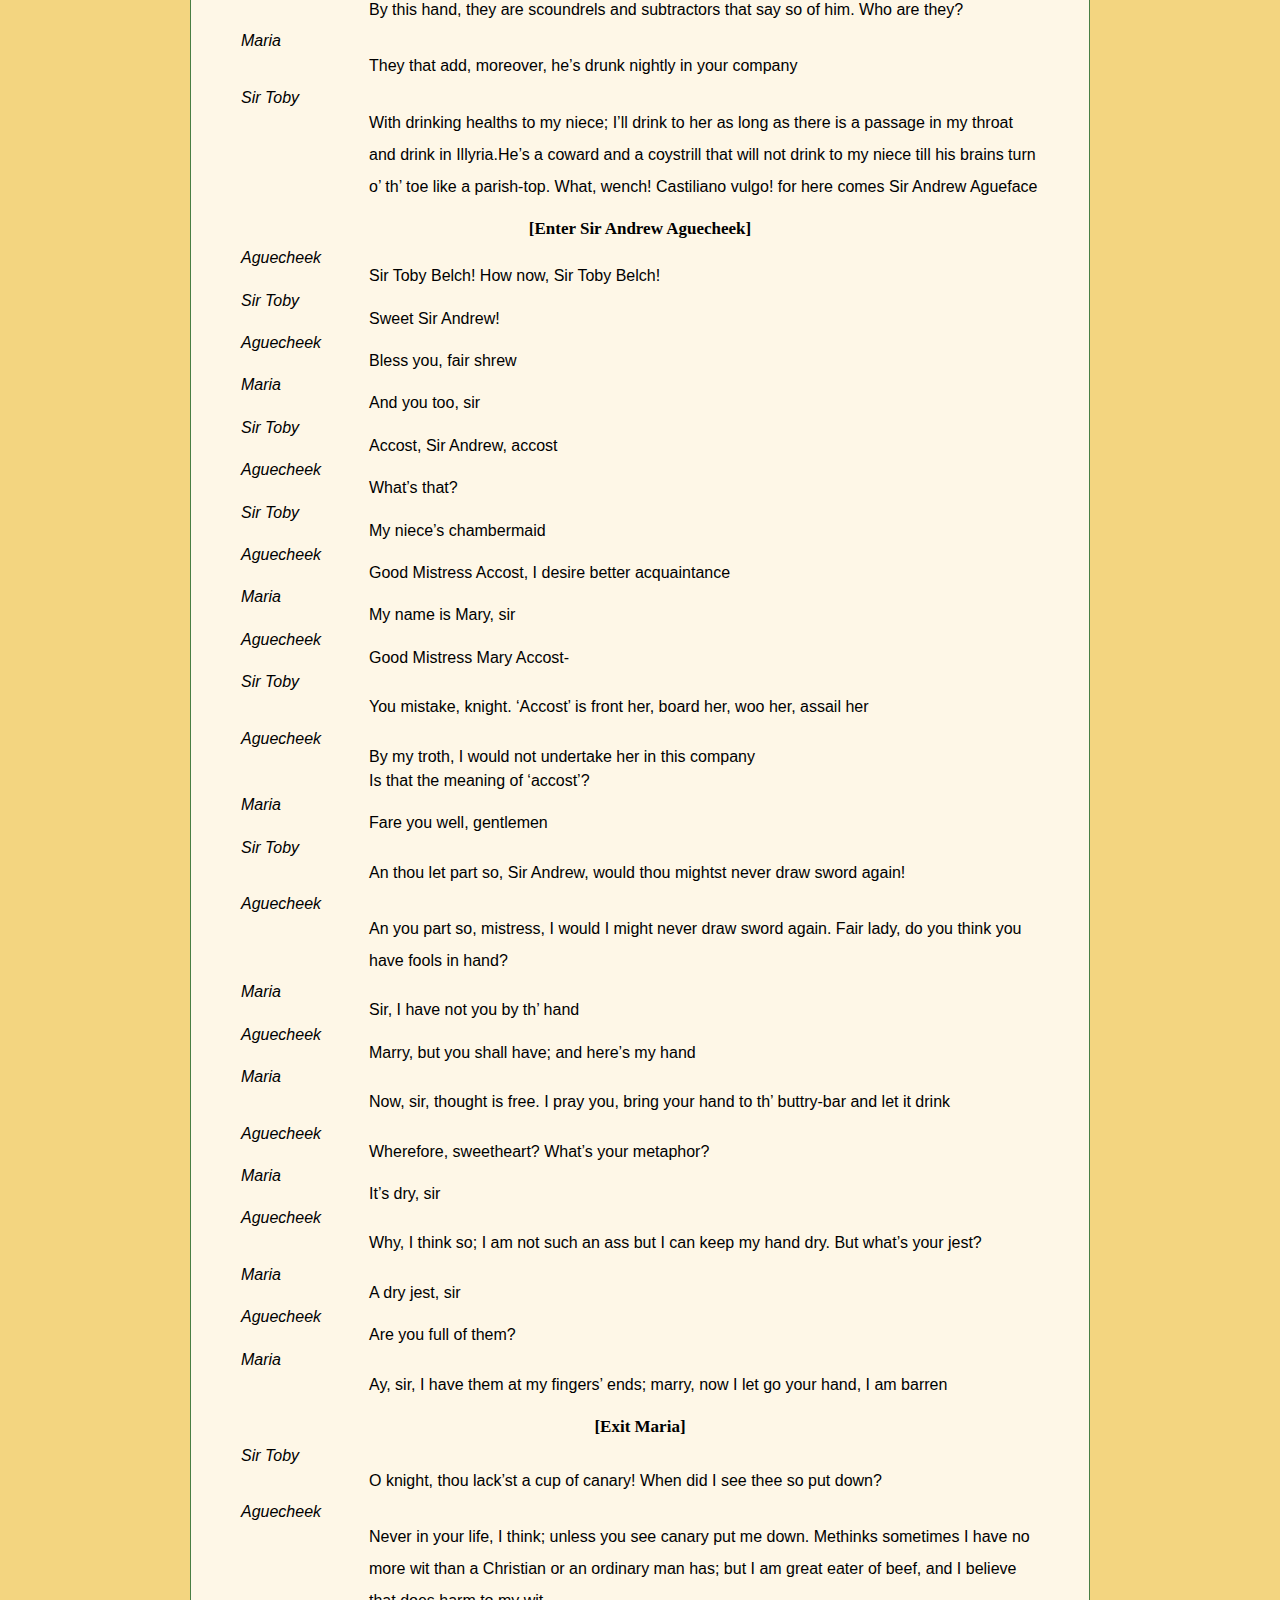
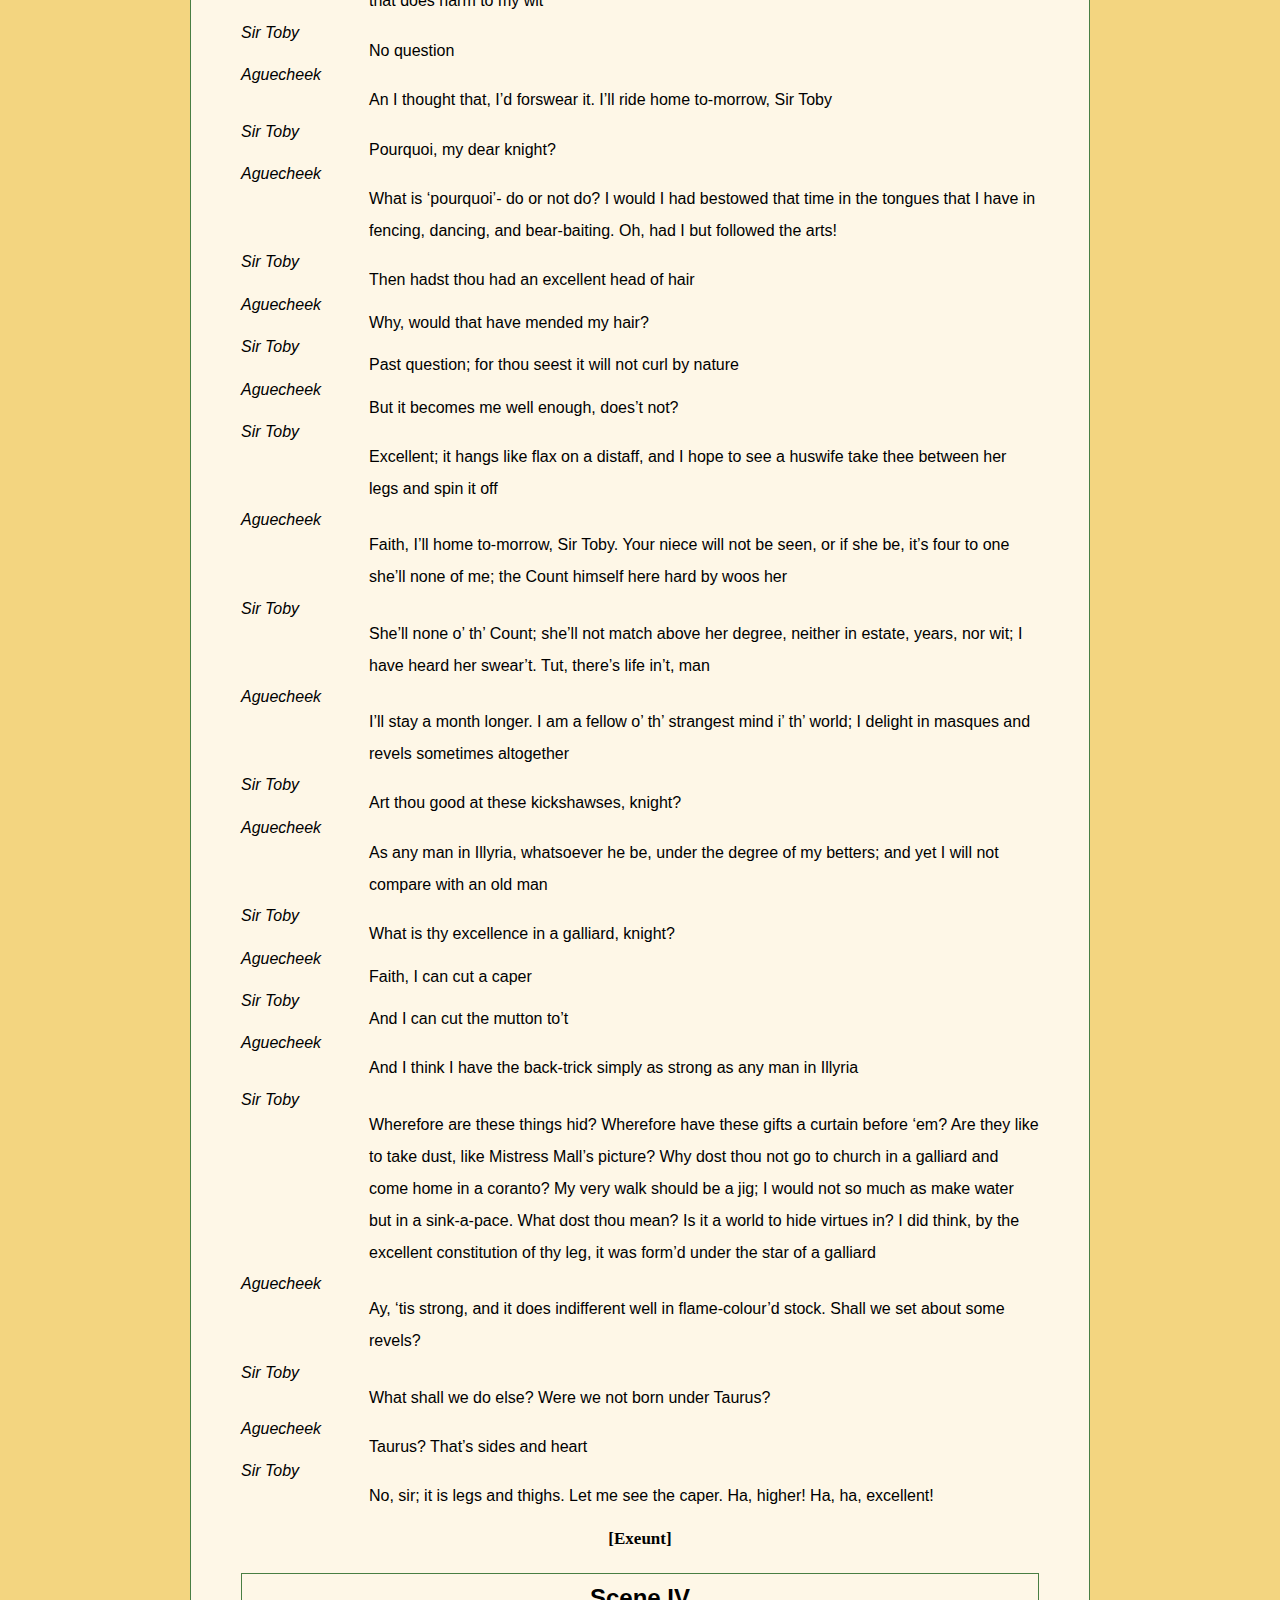
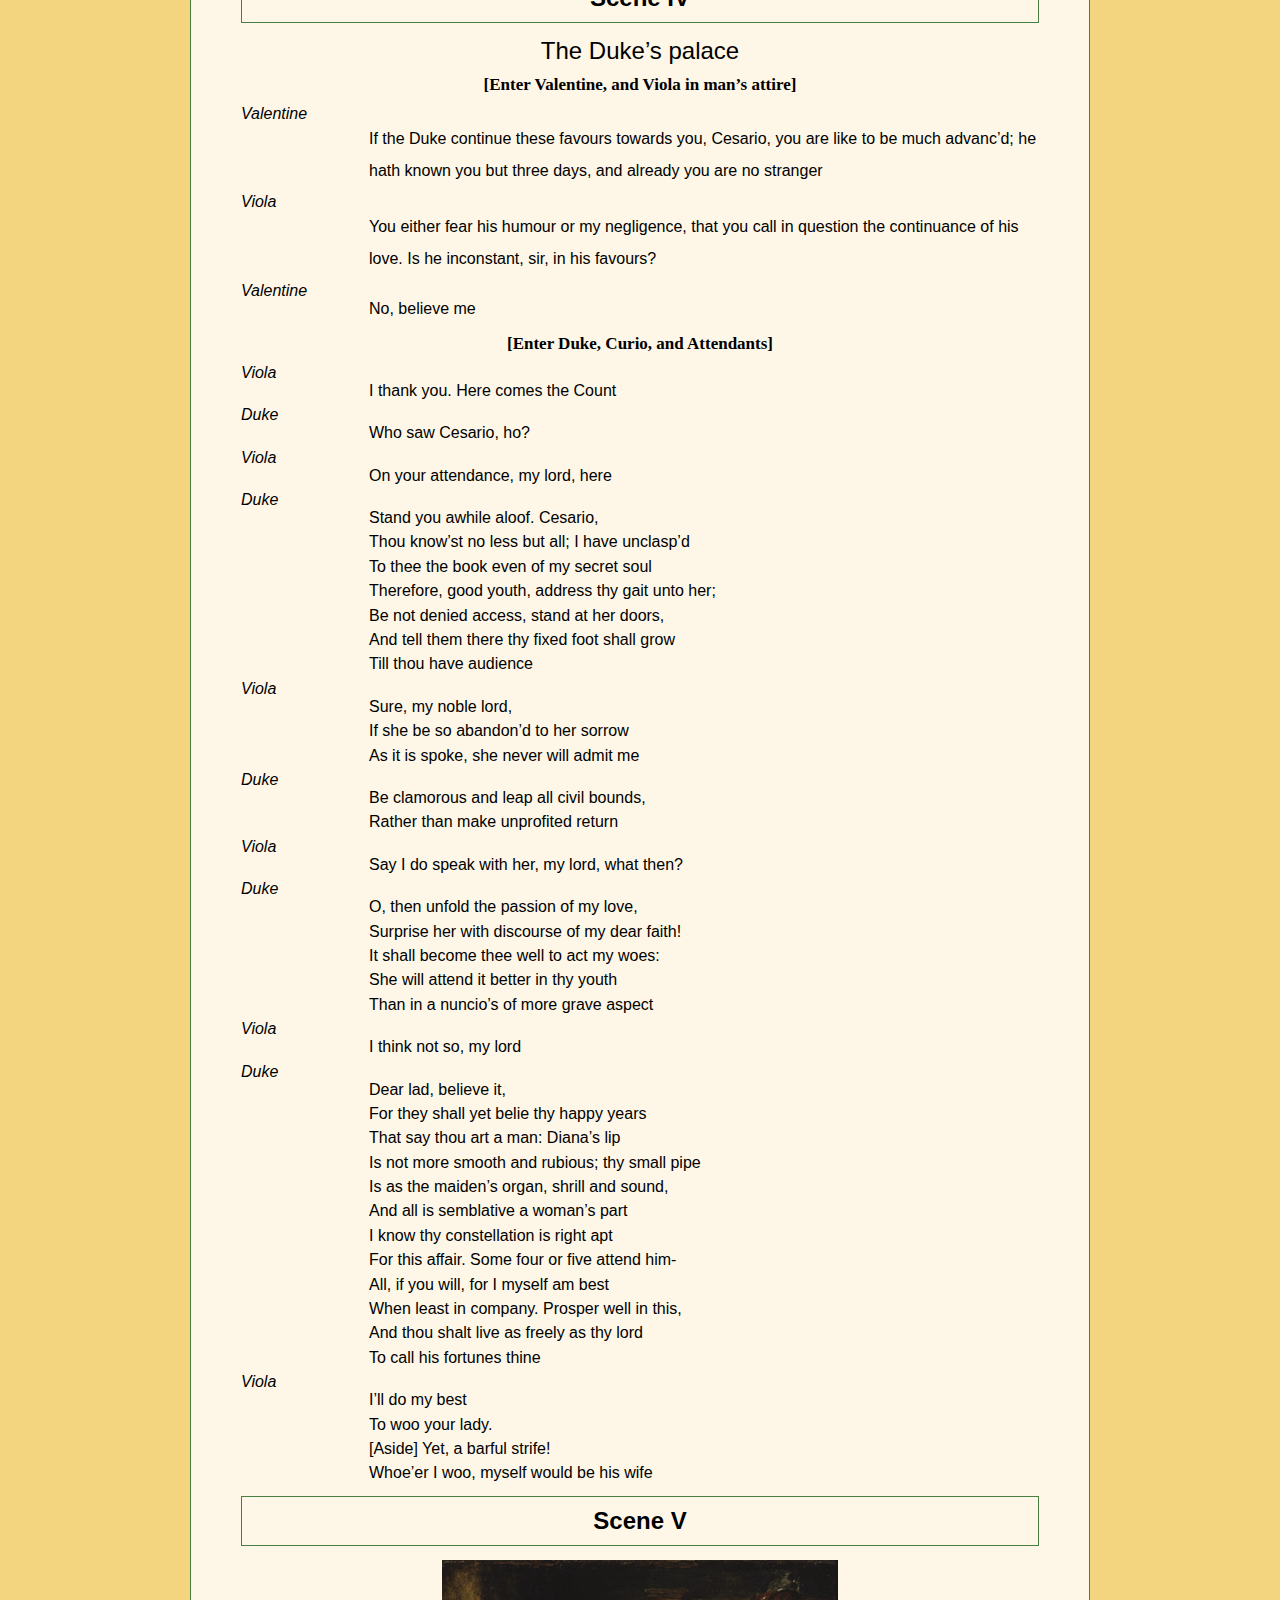
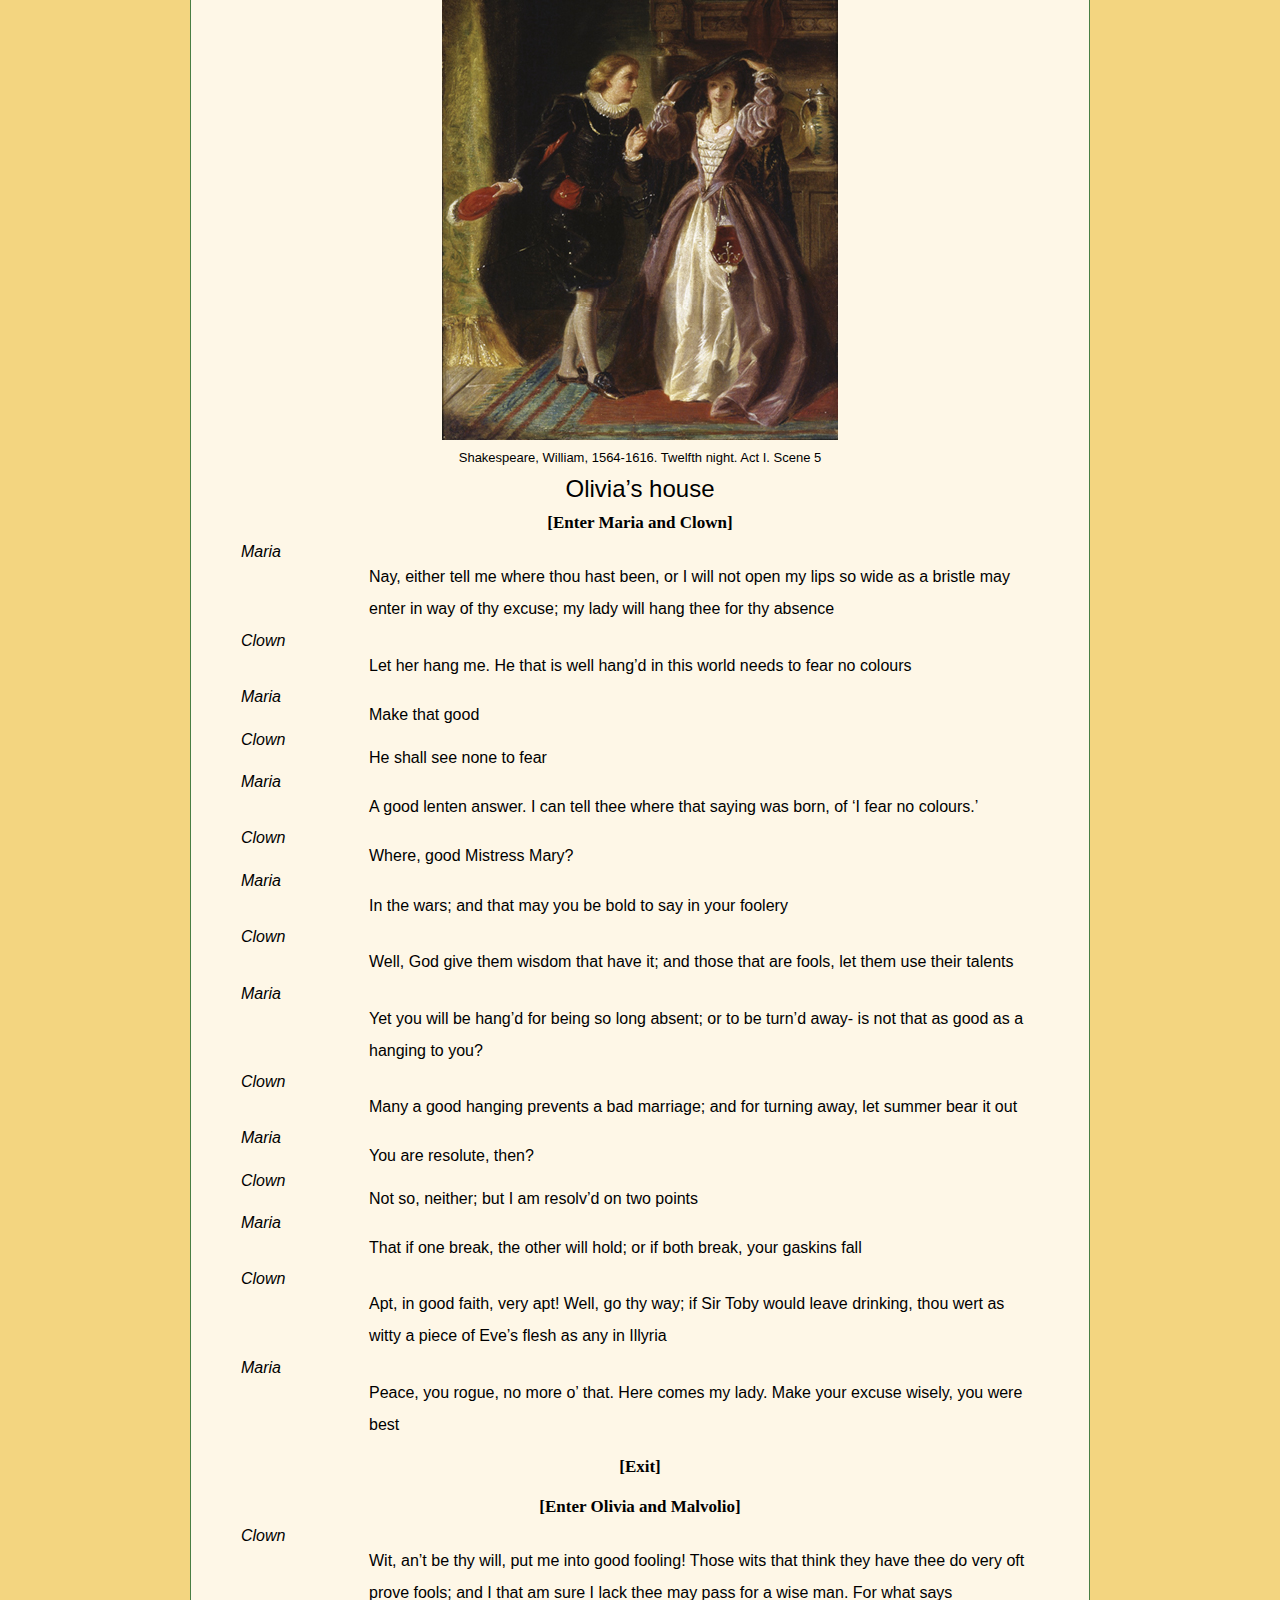
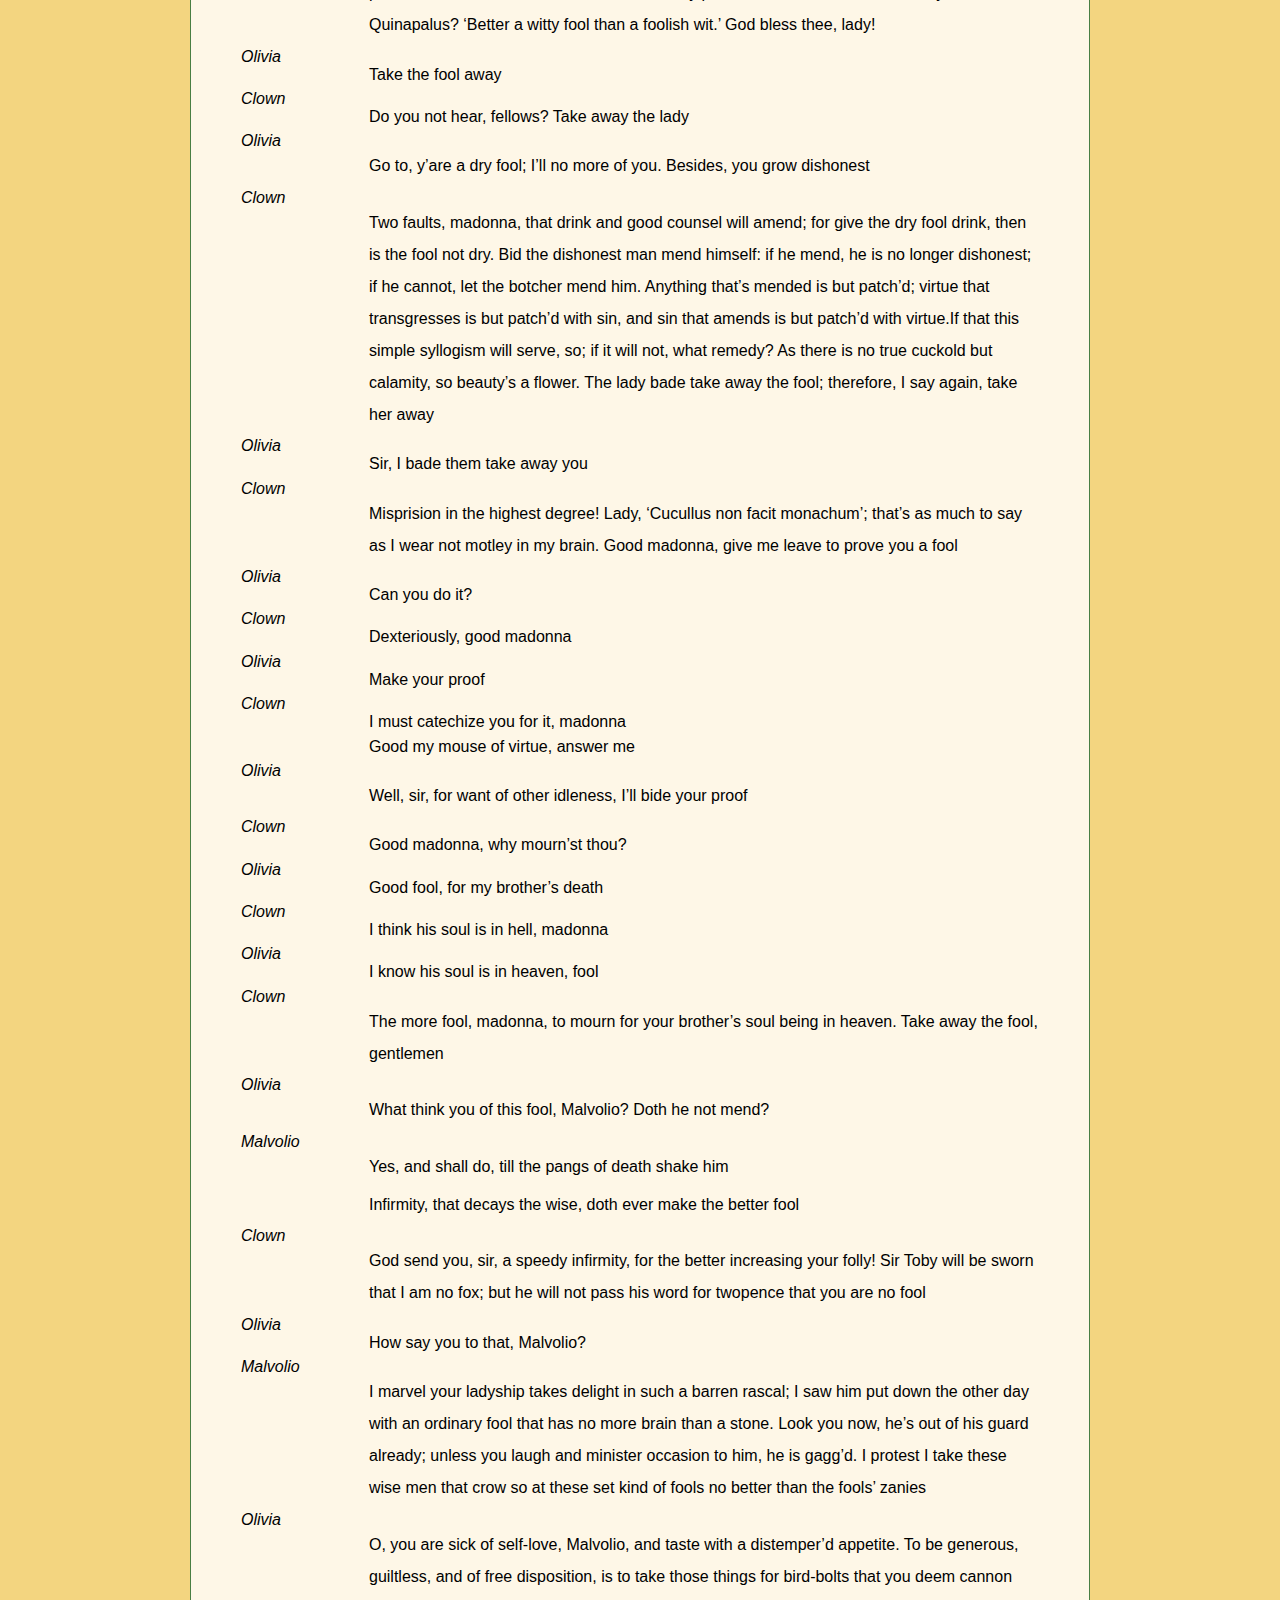
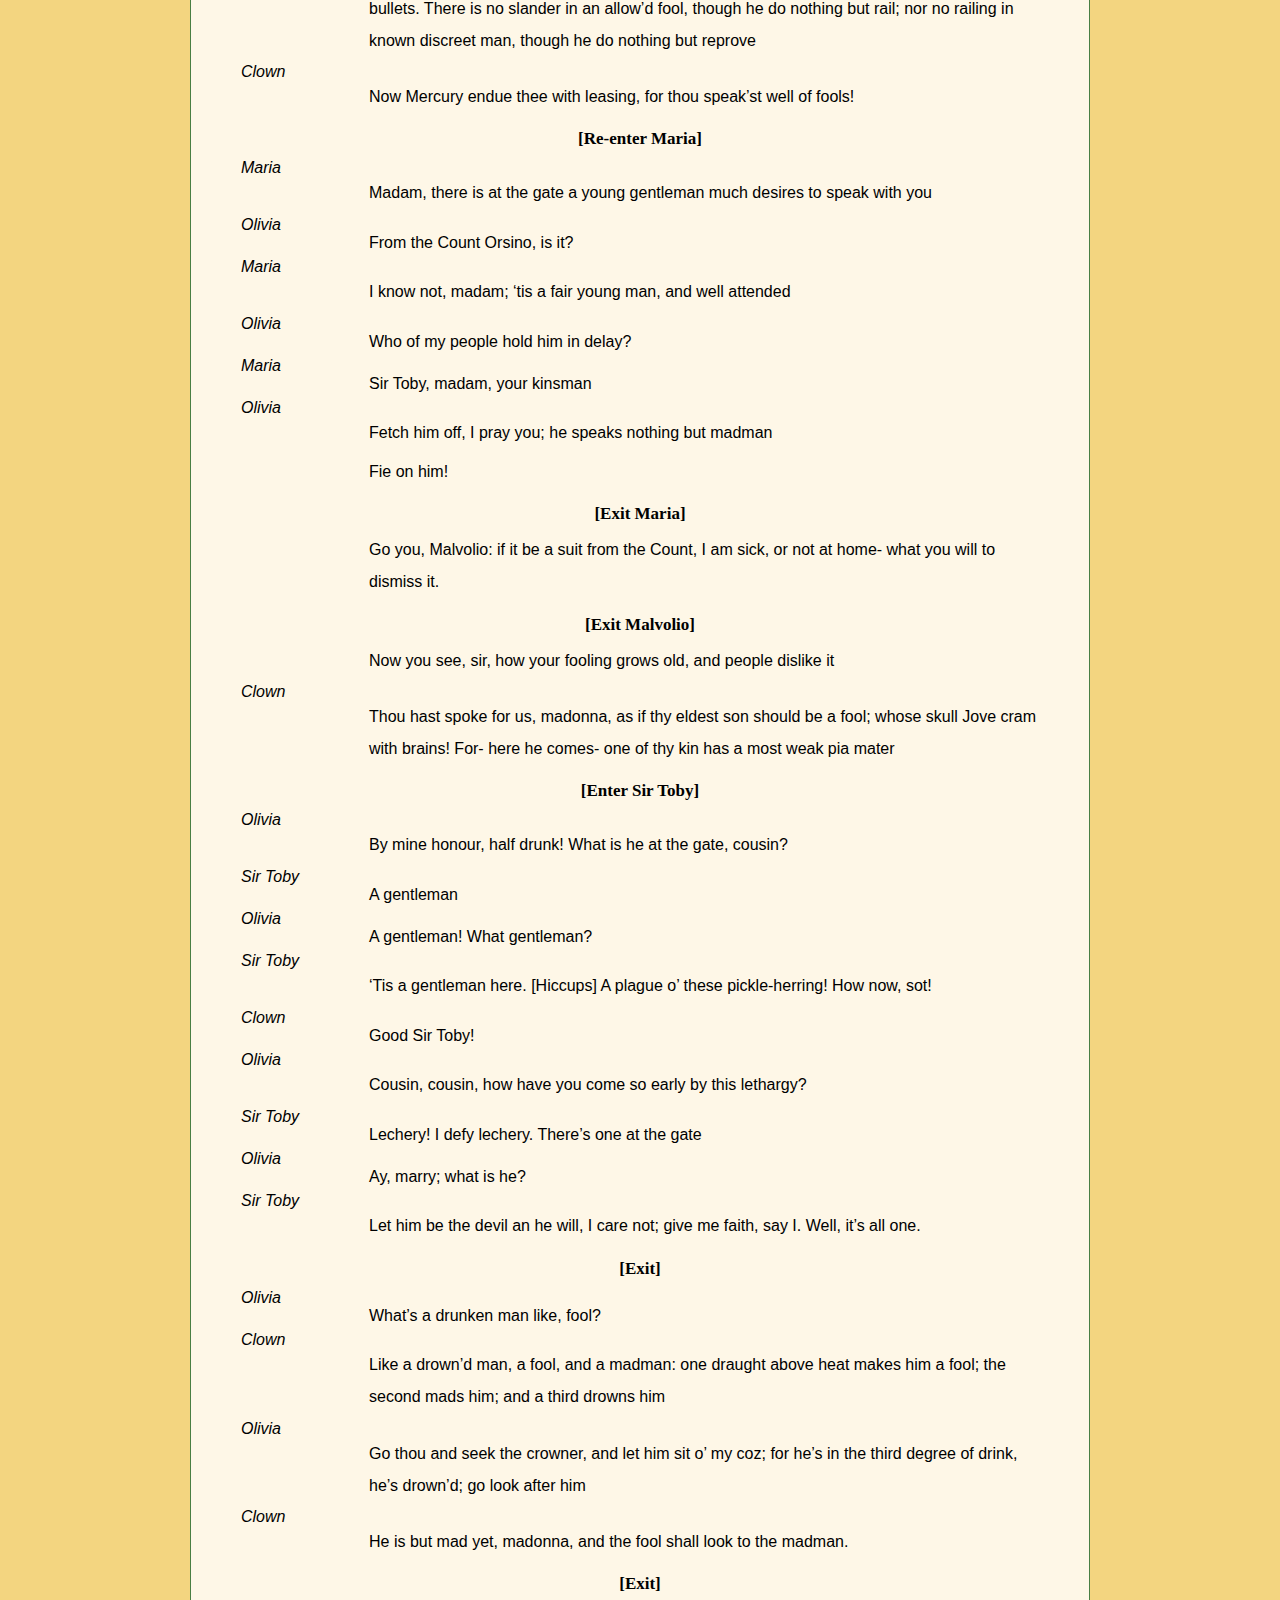
==== commit 50e4c0d5: "change button size" ====
--- a/docs/Twelfth_Night_Playcopy.html
+++ b/docs/Twelfth_Night_Playcopy.html
@@ -4,16 +4,22 @@
 		<meta charset="utf-8" />
 		<title>Twelfth_Night_Play</title>
 		<link href="Twelfth_Night_Play_copy-web-resources-1/css/play.css" rel="stylesheet" type="text/css" />
+
+		<script>
+			function hidemenu () {
+			document.getElementById("toggle").checked = false;
+			}
+		</script>
 	</head>
 	<body id="Twelfth_Night_Playcopy" lang="en-GB">
 		<div class="backtotop">
-			<a title="go back to the top of the page"href="#Twelfth_Night_Playcopy"> &uarr;</a>
+			<a title="go back to the top of the page" href="#Twelfth_Night_Playcopy">&#x25B2;</a>
 		</div>
 		<nav id="_idContainer000" class="toc">
+			<input type="checkbox" id="toggle" />
+			<label for="toggle" class="hamburger">&#9776;</label>
+			<ul id="menu" onclick="hidemenu()">
 			
-			<input type="checkbox" id="toggle">
-			<label for="toggle" class="hamburger">&#9776;</label>
-			<ul>
 				<li class="home"><a href="index.html">Home</a></li>
 				<li class="TOC-Heading-1"><a href="Twelfth_Night_Playcopy.html#_idTextAnchor000">Dramatis Personae</a></li>
 				<li class="TOC-Heading-1"><a href="Twelfth_Night_Playcopy.html#_idTextAnchor001">Act I</a><ul><li class="TOC-Heading-2"><a href="Twelfth_Night_Playcopy.html#_idTextAnchor002"><span class="allscenes">Scene I</span></a></li><li class="TOC-Heading-2"><a href="Twelfth_Night_Playcopy.html#_idTextAnchor003"><span class="allscenes">Scene II</span></a></li><li class="TOC-Heading-2"><a href="Twelfth_Night_Playcopy.html#_idTextAnchor004"><span class="allscenes">Scene III</span></a></li><li class="TOC-Heading-2"><a href="Twelfth_Night_Playcopy.html#_idTextAnchor005"><span class="allscenes">Scene IV</span></a></li><li class="TOC-Heading-2"><a href="Twelfth_Night_Playcopy.html#_idTextAnchor006"><span class="allscenes">Scene V</span></a></li></ul></li>
--- a/docs/Twelfth_Night_Play_copy-web-resources-1/css/play.css
+++ b/docs/Twelfth_Night_Play_copy-web-resources-1/css/play.css
@@ -6,13 +6,13 @@
   box-sizing: border-box;
 }
 html {
-  scroll-padding-top: 85px;
+  scroll-padding-top: 80px;
 }
 
 .backtotop {
   position:fixed;
-  bottom: 2px;
-  right: 8px;
+  bottom: 3px;
+  right: 10px;
   opacity: 0.9;
 
 }
@@ -56,6 +56,8 @@
   text-align: center;
   padding: 5px;
   margin: 10px auto;
+  font-size: 40px;
+  font-family: Cambria, Cochin, Georgia, Times, 'Times New Roman', serif;
 }
 
 h1.dramatishead {
@@ -70,7 +72,7 @@
   width: 75%;
   margin: 25px auto;
   border: 1px solid rgba(7, 82, 7, 0.733);
-  padding: 20px;
+  padding: 10px;
   max-width: 700px;
   background-color:#fef7e7;
   margin-top: 120px;
@@ -91,7 +93,7 @@
 }
 
 section.play {
-  width: 90%;
+  width: 85%;
   margin: 12px auto;
   border: 1px solid rgba(7, 82, 7, 0.733);
   padding: 30px;
@@ -147,7 +149,7 @@
 .firstscene,
 .scene {
 text-align: center;
-margin: 10px auto;
+margin: 14px auto;
 padding: 10px;
 color: black;
 border: 1.5px solid rgba(7, 82, 7, 0.733);
@@ -223,6 +225,10 @@
 
 input[type="checkbox"] {
   display: none;
+}
+
+input[type="checkbox"]:checked ~ul  {
+  display:block;
 }
 
 .hamburger {
@@ -304,9 +310,10 @@
     flex-direction: column;
   }
 
-html {
+/*html {
   scroll-padding-top: 250px;
-}
+} */
+
   .hamburger {
     display: block;
     float: right;
@@ -337,10 +344,5 @@
 }
 
 
-.backtotop {
-  position:fixed;
-  bottom: 10px;
-  right: 15px;
-  opacity: 0.9;
-
-}
+
+
